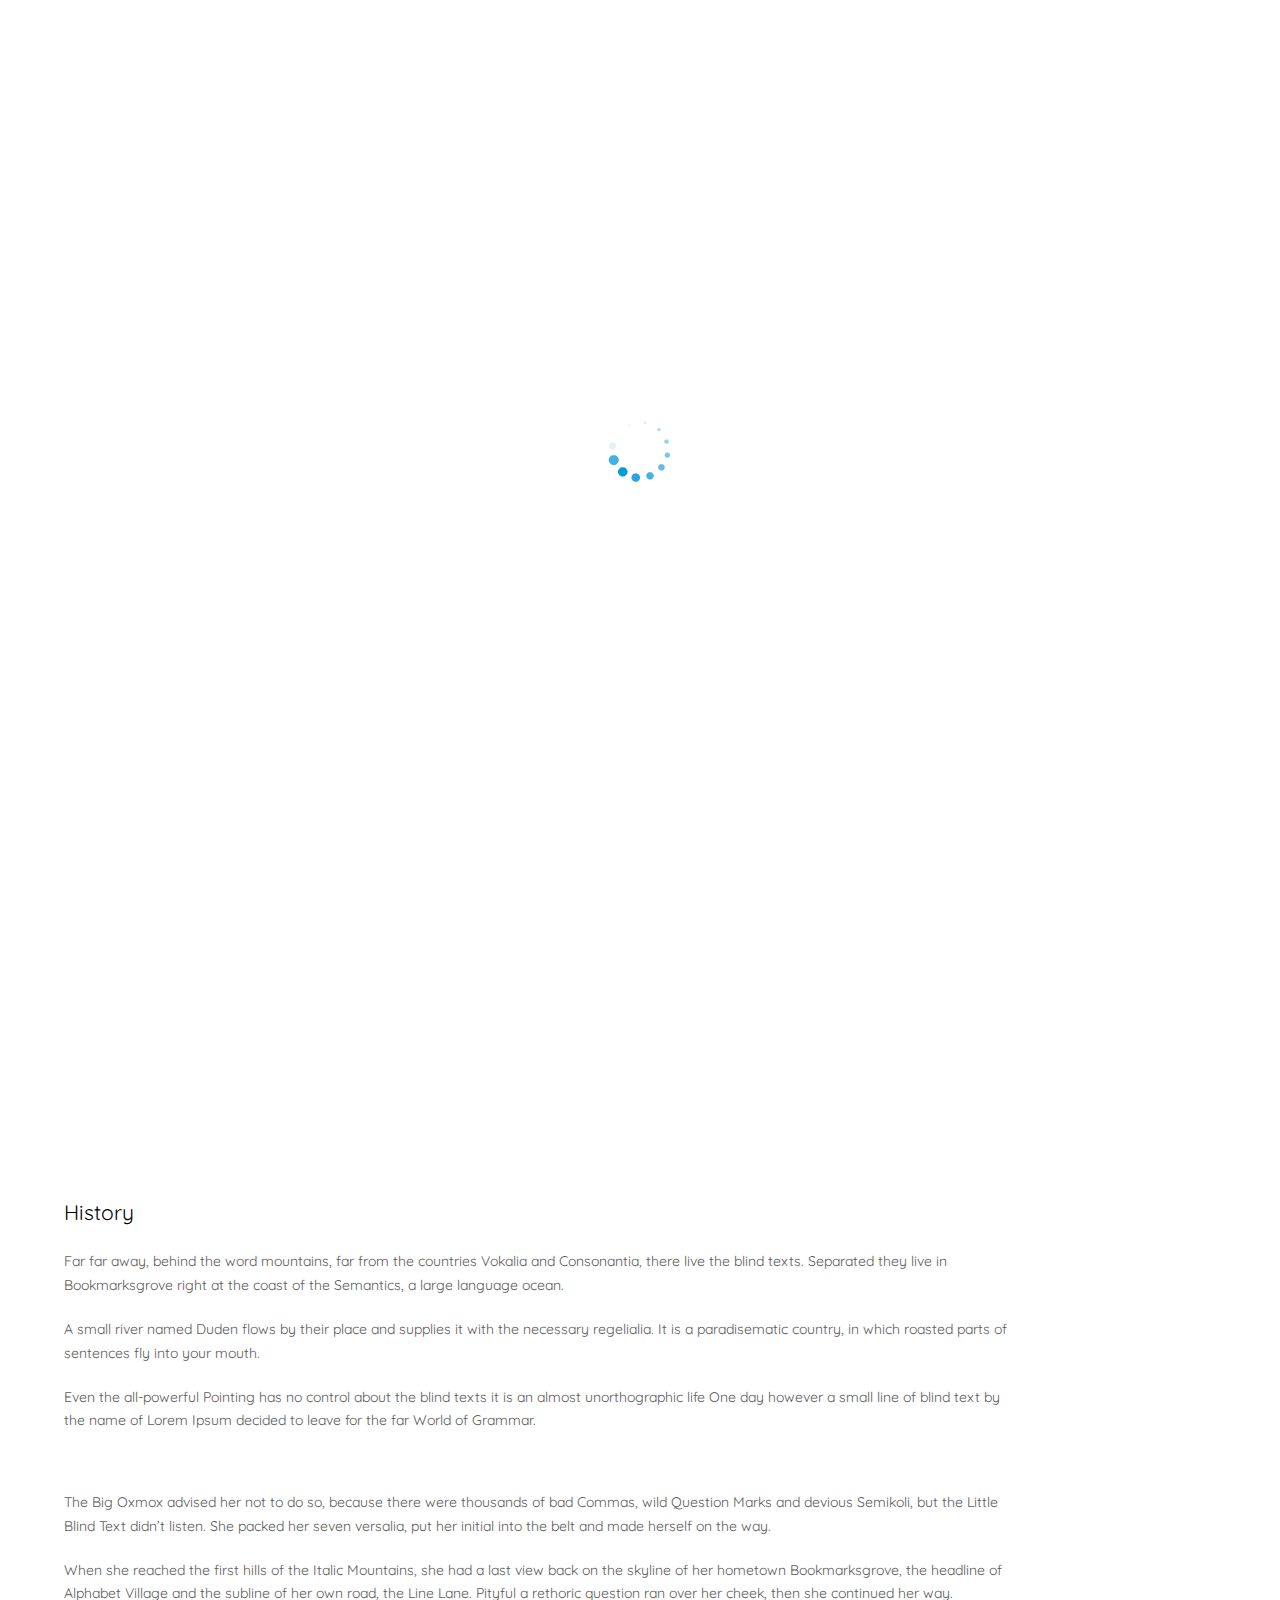
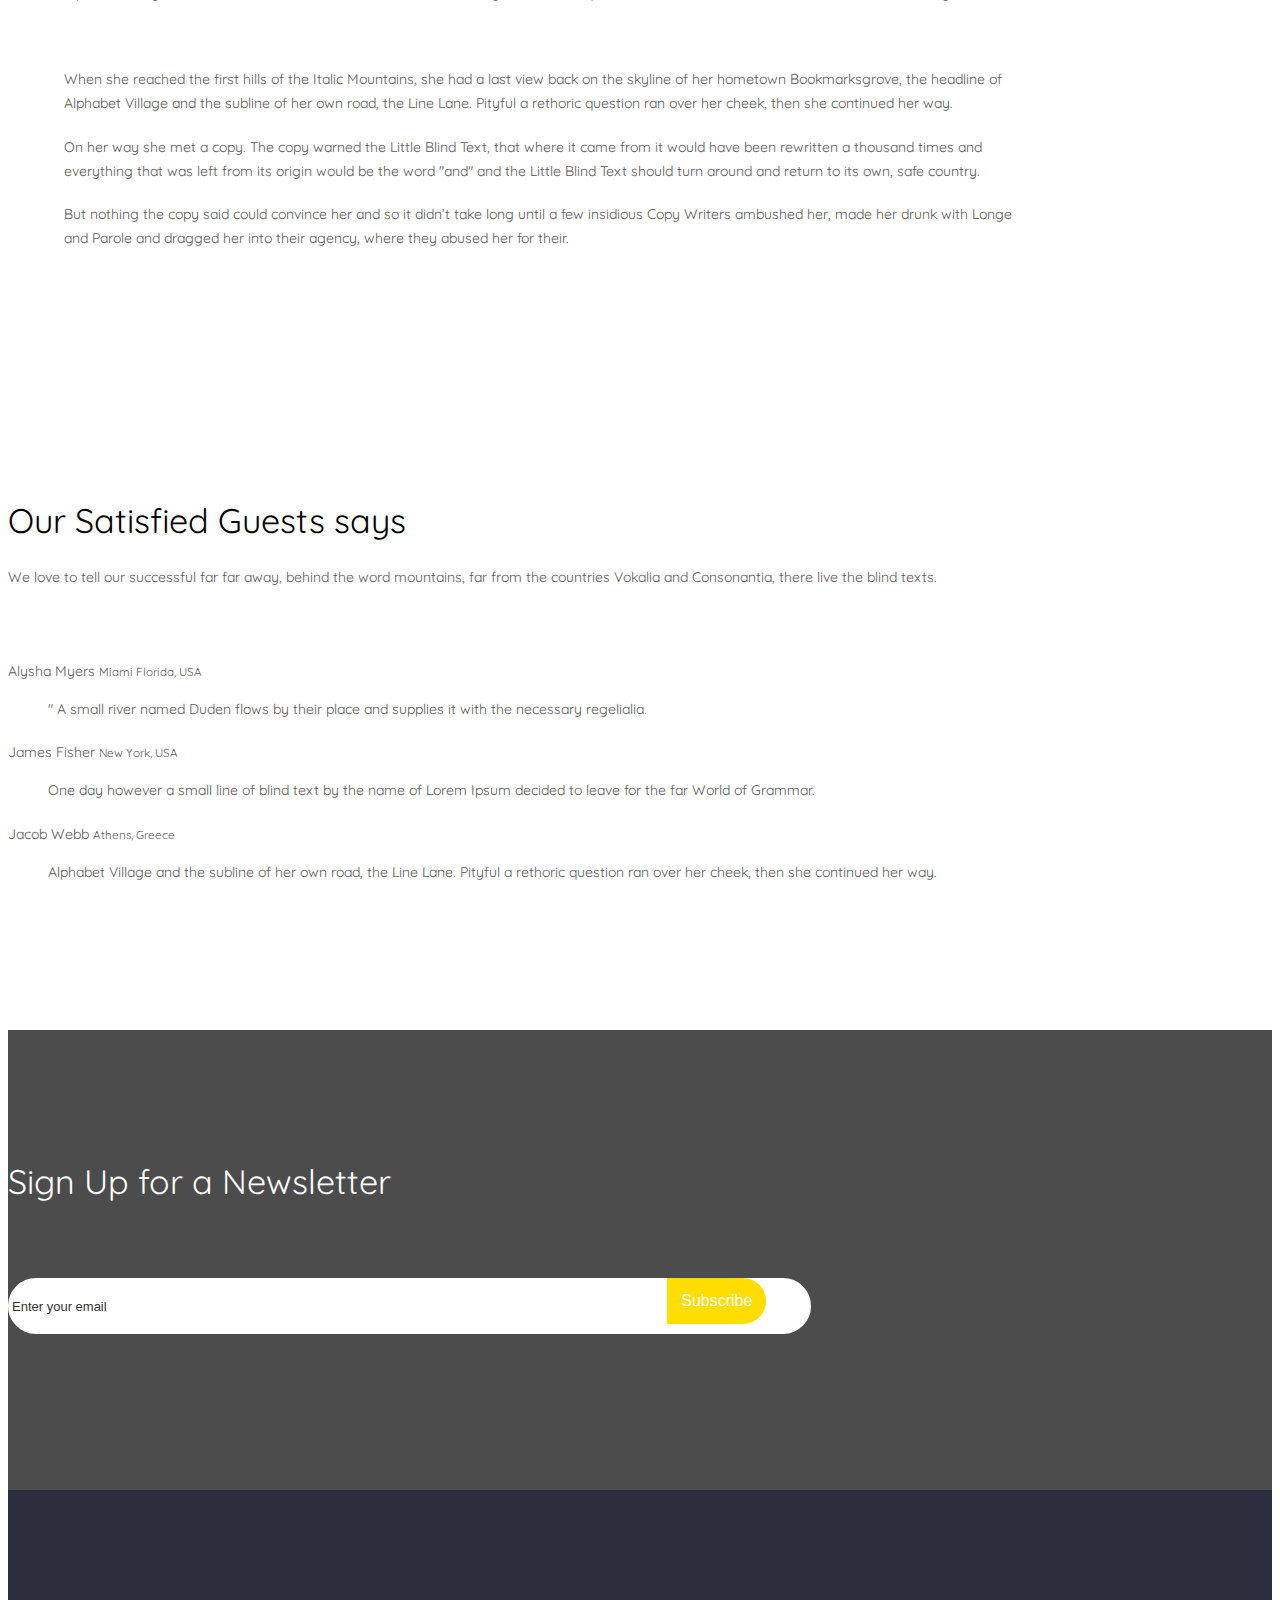
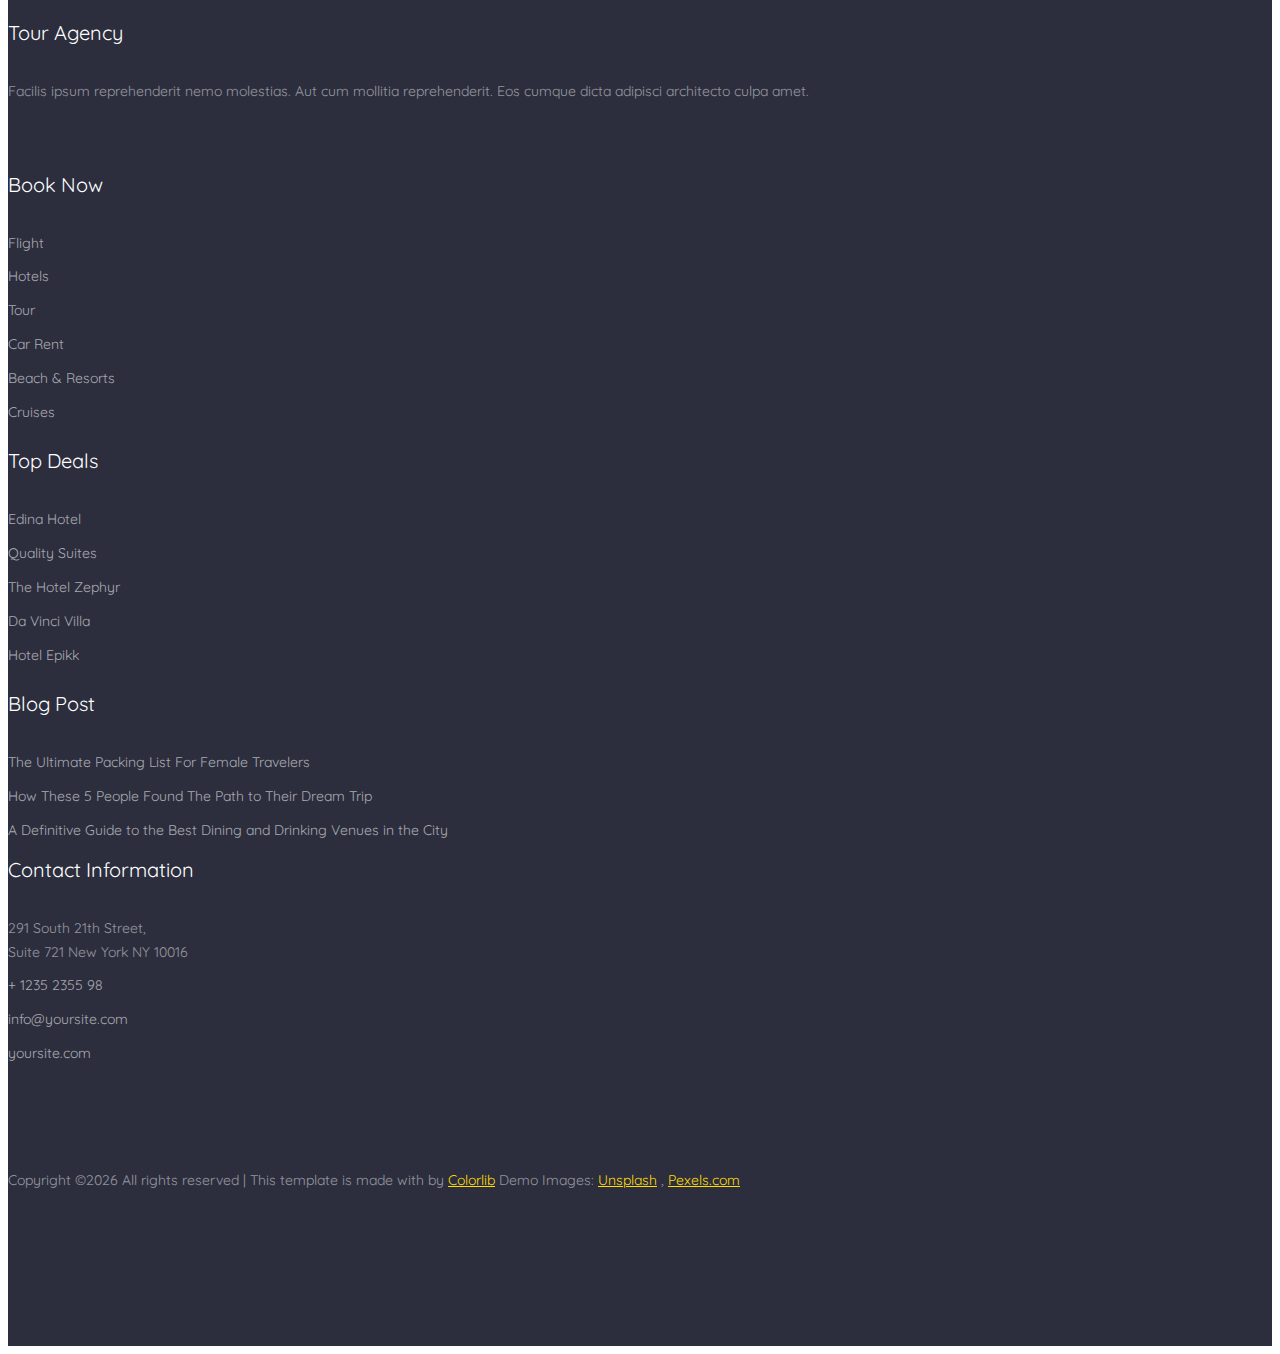
==== about.html @ eb6b02a4 "Seccion beach header" ====
<!DOCTYPE HTML>
<html>
	<head>
	<meta charset="utf-8">
	<meta http-equiv="X-UA-Compatible" content="IE=edge">
	<title>Tour Template</title>
	<meta name="viewport" content="width=device-width, initial-scale=1">
	<meta name="description" content="" />
	<meta name="keywords" content="" />
	<meta name="author" content="" />

  <!-- Facebook and Twitter integration -->
	<meta property="og:title" content=""/>
	<meta property="og:image" content=""/>
	<meta property="og:url" content=""/>
	<meta property="og:site_name" content=""/>
	<meta property="og:description" content=""/>
	<meta name="twitter:title" content="" />
	<meta name="twitter:image" content="" />
	<meta name="twitter:url" content="" />
	<meta name="twitter:card" content="" />

	<link href="https://fonts.googleapis.com/css?family=Quicksand:300,400,500,700" rel="stylesheet">
	<!-- Animate.css -->
	<link rel="stylesheet" href="css/animate.css">
	<!-- Icomoon Icon Fonts-->
	<link rel="stylesheet" href="css/icomoon.css">
	<!-- Bootstrap  -->
	<link rel="stylesheet" href="css/bootstrap.css">

	<!-- Magnific Popup -->
	<link rel="stylesheet" href="css/magnific-popup.css">

	<!-- Flexslider  -->
	<link rel="stylesheet" href="css/flexslider.css">

	<!-- Owl Carousel -->
	<link rel="stylesheet" href="css/owl.carousel.min.css">
	<link rel="stylesheet" href="css/owl.theme.default.min.css">
	
	<!-- Date Picker -->
	<link rel="stylesheet" href="css/bootstrap-datepicker.css">
	<!-- Flaticons  -->
	<link rel="stylesheet" href="fonts/flaticon/font/flaticon.css">

	<!-- Theme style  -->
	<link rel="stylesheet" href="css/style.css">

	<!-- Modernizr JS -->
	<script src="js/modernizr-2.6.2.min.js"></script>
	 
	<script>
		$(function(){
	setTimeout(function(){
	$('.text-animation').removeClass('hidden-text');
	}, 500);
	})();

	</script>
	</head>
	<body>
		
	<div class="colorlib-loader"></div>

	<div id="page">
		<nav class="colorlib-nav" role="navigation">
			<div class="top-menu">
				<div class="container-fluid">
					<div class="row">
						<div class="col-xs-2">
							<div id="colorlib-logo"><a href="index.html">Tour</a></div>
						</div>
						<div class="col-xs-10 text-right menu-1">
							<ul>
								<li><a href="index.html">Home</a></li>
								<li class="has-dropdown">
									<a href="tours.html">Tours</a>
									<ul class="dropdown">
										<li><a href="#">Destination</a></li>
										<li><a href="#">Cruises</a></li>
										<li><a href="#">Hotels</a></li>
										<li><a href="#">Booking</a></li>
									</ul>
								</li>
								<li><a href="hotels.html">Hotels</a></li>
								<li><a href="services.html">Services</a></li>
								<li><a href="blog.html">Blog</a></li>
								<li class="active"><a href="about.html">About</a></li>
								<li><a href="contact.html">Contact</a></li>
							</ul>
						</div>
					</div>
				</div>
			</div>
		</nav>
		<aside id="colorlib-hero">
			<div class="flexslider">
				<ul class="slides">
			   	<li style="background-image: url(images/cover-img-5.jpg);">
			   		<div class="overlay"></div>
			   		<div class="container-fluid">
			   			<div class="row">
				   			<div class="col-md-6 col-md-offset-3 col-sm-12 col-xs-12 slider-text">
				   				<div class="slider-text-inner text-center">
				   					<h2>by colorlib.com</h2>
				   					<h1>About us</h1>
				   				</div>
				   			</div>
				   		</div>
			   		</div>
			   	</li>
			  	</ul>
		  	</div>
		</aside>

		<div id="colorlib-about">
			<div class="container">
				<div class="row">
					<div class="about-flex">
						<div class="col-one-forth aside-stretch animate-box">
							<div class="row">
								<div class="col-md-12 about">
									<h2>About</h2>

									<ul>
										<li><a href="#">History</a></li>
										<li><a href="#">Staff</a></li>
										<li><a href="#">Connect with us</a></li>
										<li><a href="#">Faqs</a></li>
										<li><a href="#">Career</a></li>
									</ul>
								</div>
							</div>
						</div>
						<div class="col-three-forth animate-box">
							<h2>History</h2>
							<div class="row">
								<div class="col-md-12">
									<p>Far far away, behind the word mountains, far from the countries Vokalia and Consonantia, there live the blind texts. Separated they live in Bookmarksgrove right at the coast of the Semantics, a large language ocean.</p>

									<p>A small river named Duden flows by their place and supplies it with the necessary regelialia. It is a paradisematic country, in which roasted parts of sentences fly into your mouth.</p>

									<p>Even the all-powerful Pointing has no control about the blind texts it is an almost unorthographic life One day however a small line of blind text by the name of Lorem Ipsum decided to leave for the far World of Grammar.</p>

									<div class="row row-pb-sm">
										<div class="col-md-6">
											<img class="img-responsive" src="images/hotel-7.jpg" alt="">
										</div>
										<div class="col-md-6">
											<p>The Big Oxmox advised her not to do so, because there were thousands of bad Commas, wild Question Marks and devious Semikoli, but the Little Blind Text didn’t listen. She packed her seven versalia, put her initial into the belt and made herself on the way.</p>
											<p>When she reached the first hills of the Italic Mountains, she had a last view back on the skyline of her hometown Bookmarksgrove, the headline of Alphabet Village and the subline of her own road, the Line Lane. Pityful a rethoric question ran over her cheek, then she continued her way.</p>
										</div>
									</div>


									<p>When she reached the first hills of the Italic Mountains, she had a last view back on the skyline of her hometown Bookmarksgrove, the headline of Alphabet Village and the subline of her own road, the Line Lane. Pityful a rethoric question ran over her cheek, then she continued her way.</p>

									<p>On her way she met a copy. The copy warned the Little Blind Text, that where it came from it would have been rewritten a thousand times and everything that was left from its origin would be the word "and" and the Little Blind Text should turn around and return to its own, safe country.</p>

									<p>But nothing the copy said could convince her and so it didn’t take long until a few insidious Copy Writers ambushed her, made her drunk with Longe and Parole and dragged her into their agency, where they abused her for their.</p>
								</div>
							</div>
						</div>
					</div>
				</div>
			</div>
		</div>

		<div id="colorlib-testimony" class="colorlib-light-grey">
			<div class="container">
				<div class="row">
					<div class="col-md-6 col-md-offset-3 text-center colorlib-heading animate-box">
						<h2>Our Satisfied Guests says</h2>
						<p>We love to tell our successful far far away, behind the word mountains, far from the countries Vokalia and Consonantia, there live the blind texts.</p>
					</div>
				</div>
				<div class="row">
					<div class="col-md-8 col-md-offset-2 animate-box">						
						<div class="owl-carousel2">
							<div class="item">
								<div class="testimony text-center">
									<span class="img-user" style="background-image: url(images/person1.jpg);"></span>
									<span class="user">Alysha Myers</span>
									<small>Miami Florida, USA</small>
									<blockquote>
										<p>" A small river named Duden flows by their place and supplies it with the necessary regelialia.</p>
									</blockquote>
								</div>
							</div>
							<div class="item">
								<div class="testimony text-center">
									<span class="img-user" style="background-image: url(images/person2.jpg);"></span>
									<span class="user">James Fisher</span>
									<small>New York, USA</small>
									<blockquote>
										<p>One day however a small line of blind text by the name of Lorem Ipsum decided to leave for the far World of Grammar.</p>
									</blockquote>
								</div>
							</div>
							<div class="item">
								<div class="testimony text-center">
									<span class="img-user" style="background-image: url(images/person3.jpg);"></span>
									<span class="user">Jacob Webb</span>
									<small>Athens, Greece</small>
									<blockquote>
										<p>Alphabet Village and the subline of her own road, the Line Lane. Pityful a rethoric question ran over her cheek, then she continued her way.</p>
									</blockquote>
								</div>
							</div>
						</div>
					</div>
				</div>	
			</div>
		</div>

	
		<div id="colorlib-subscribe" style="background-image: url(images/img_bg_2.jpg);" data-stellar-background-ratio="0.5">
			<div class="overlay"></div>
			<div class="container">
				<div class="row">
					<div class="col-md-6 col-md-offset-3 text-center colorlib-heading animate-box">
						<h2>Sign Up for a Newsletter</h2>
						<p>Sign up for our mailing list to get latest updates and offers.</p>
						<form class="form-inline qbstp-header-subscribe">
							<div class="row">
								<div class="col-md-12 col-md-offset-0">
									<div class="form-group">
										<input type="text" class="form-control" id="email" placeholder="Enter your email">
										<button type="submit" class="btn btn-primary">Subscribe</button>
									</div>
								</div>
							</div>
						</form>
					</div>
				</div>
			</div>
		</div>

		<footer id="colorlib-footer" role="contentinfo">
			<div class="container">
				<div class="row row-pb-md">
					<div class="col-md-3 colorlib-widget">
						<h4>Tour Agency</h4>
						<p>Facilis ipsum reprehenderit nemo molestias. Aut cum mollitia reprehenderit. Eos cumque dicta adipisci architecto culpa amet.</p>
						<p>
							<ul class="colorlib-social-icons">
								<li><a href="#"><i class="icon-twitter"></i></a></li>
								<li><a href="#"><i class="icon-facebook"></i></a></li>
								<li><a href="#"><i class="icon-linkedin"></i></a></li>
								<li><a href="#"><i class="icon-dribbble"></i></a></li>
							</ul>
						</p>
					</div>
					<div class="col-md-2 colorlib-widget">
						<h4>Book Now</h4>
						<p>
							<ul class="colorlib-footer-links">
								<li><a href="#">Flight</a></li>
								<li><a href="#">Hotels</a></li>
								<li><a href="#">Tour</a></li>
								<li><a href="#">Car Rent</a></li>
								<li><a href="#">Beach &amp; Resorts</a></li>
								<li><a href="#">Cruises</a></li>
							</ul>
						</p>
					</div>
					<div class="col-md-2 colorlib-widget">
						<h4>Top Deals</h4>
						<p>
							<ul class="colorlib-footer-links">
								<li><a href="#">Edina Hotel</a></li>
								<li><a href="#">Quality Suites</a></li>
								<li><a href="#">The Hotel Zephyr</a></li>
								<li><a href="#">Da Vinci Villa</a></li>
								<li><a href="#">Hotel Epikk</a></li>
							</ul>
						</p>
					</div>
					<div class="col-md-2">
						<h4>Blog Post</h4>
						<ul class="colorlib-footer-links">
							<li><a href="#">The Ultimate Packing List For Female Travelers</a></li>
							<li><a href="#">How These 5 People Found The Path to Their Dream Trip</a></li>
							<li><a href="#">A Definitive Guide to the Best Dining and Drinking Venues in the City</a></li>
						</ul>
					</div>

					<div class="col-md-3 col-md-push-1">
						<h4>Contact Information</h4>
						<ul class="colorlib-footer-links">
							<li>291 South 21th Street, <br> Suite 721 New York NY 10016</li>
							<li><a href="tel://1234567920">+ 1235 2355 98</a></li>
							<li><a href="mailto:info@yoursite.com">info@yoursite.com</a></li>
							<li><a href="#">yoursite.com</a></li>
						</ul>
					</div>
				</div>
				<div class="row">
					<div class="col-md-12 text-center">
						<p>
					<!-- Link back to Colorlib can't be removed. Template is licensed under CC BY 3.0. -->
Copyright &copy;<script>document.write(new Date().getFullYear());</script> All rights reserved | This template is made with <i class="icon-heart2" aria-hidden="true"></i> by <a href="https://colorlib.com" target="_blank">Colorlib</a>
<!-- Link back to Colorlib can't be removed. Template is licensed under CC BY 3.0. --></span> 
							<span class="block">Demo Images: <a href="http://unsplash.co/" target="_blank">Unsplash</a> , <a href="http://pexels.com/" target="_blank">Pexels.com</a></span>
						</p>
					</div>
				</div>
			</div>
		</footer>
	</div>

	<div class="gototop js-top">
		<a href="#" class="js-gotop"><i class="icon-arrow-up2"></i></a>
	</div>

	<!-- jQuery -->
	<script src="js/jquery.min.js"></script>
	<!-- jQuery Easing -->
	<script src="js/jquery.easing.1.3.js"></script>
	<!-- Bootstrap -->
	<script src="js/bootstrap.min.js"></script>
	<!-- Waypoints -->
	<script src="js/jquery.waypoints.min.js"></script>
	<!-- Flexslider -->
	<script src="js/jquery.flexslider-min.js"></script>
	<!-- Owl carousel -->
	<script src="js/owl.carousel.min.js"></script>
	<!-- Magnific Popup -->
	<script src="js/jquery.magnific-popup.min.js"></script>
	<script src="js/magnific-popup-options.js"></script>
	<!-- Date Picker -->
	<script src="js/bootstrap-datepicker.js"></script>
	<!-- Stellar Parallax -->
	<script src="js/jquery.stellar.min.js"></script>

	<!-- Main -->
	<script src="js/main.js"></script>

	</body>
</html>
---- css/style.css ----
@font-face {
  font-family: 'icomoon';
  src: url("../fonts/icomoon/icomoon.eot?srf3rx");
  src: url("../fonts/icomoon/icomoon.eot?srf3rx#iefix") format("embedded-opentype"), url("../fonts/icomoon/icomoon.ttf?srf3rx") format("truetype"), url("../fonts/icomoon/icomoon.woff?srf3rx") format("woff"), url("../fonts/icomoon/icomoon.svg?srf3rx#icomoon") format("svg");
  font-weight: normal;
  font-style: normal; }

/* =======================================================
*
* 	Template Style
*
* ======================================================= */
body {
  font-family: "Quicksand", Arial, sans-serif;
  font-weight: 400;
  font-size: 14px;
  line-height: 1.7;
  color: #595959;
  background: #fff;
}


nav.black{
background-color: #000;
  opacity: 0.80;
  height: auto;
}

  nav{
box-sizing: border-box;
transition: .5s;

/*
position: fixed;
*/
}

nav.black img.logo-prueba{

  width: 110px;
  height: 90px;
  transition: .5s;

}


 .fa-home, .fa-sun, .fa-car, .fa-map, .fa-tty, .fa-users{
  margin-right: 30px;



}
.texto-center-parallax2{
  display: flex;
  justify-content: center;
}

.text-rights{
  text-align: center;
}
.titulo-parallax{
 color: #FFDD00;
   text-transform: uppercase;

}

.prueba-espacio{
  margin:20px;
}

#page {
  position: relative;
  overflow-x: hidden;
  width: 100%;
  height: 100%;
  -webkit-transition: 0.5s;
  -o-transition: 0.5s;
  transition: 0.5s; }
  .offcanvas #page {
    overflow: hidden;
    position: absolute; }
    .offcanvas #page:after {
      -webkit-transition: 2s;
      -o-transition: 2s;
      transition: 2s;
      position: absolute;
      top: 0;
      right: 0;
      bottom: 0;
      left: 0;
      z-index: 101;
      background: rgba(0, 0, 0, 0.7);
      content: ""; }

a {
  color: #FFDD00;
  -webkit-transition: 0.5s;
  -o-transition: 0.5s;
  transition: 0.5s; }
  a:hover, a:active, a:focus {
    color: #FFDD00;
    outline: none;
    text-decoration: none; }

p {
  margin-bottom: 20px; }

h1, h2, h3, h4, h5, h6, figure {
  color: #000;
  font-family: "Quicksand", Arial, sans-serif;
  font-weight: 400;
  margin: 0 0 20px 0; }

::-webkit-selection {
  color: #fff;
  background: #FFDD00; }

::-moz-selection {
  color: #fff;
  background: #FFDD00; }

::selection {
  color: #fff;
  background: #FFDD00; }

.colorlib-nav {
  margin: 0;
  position: absolute;
  top: 0;
  left: 0;
  right: 0;
  z-index: 2;
  margin: 0 auto; }
  @media screen and (max-width: 768px) {
    .colorlib-nav {
      margin: 0; } }



  .colorlib-nav .top-menu {
    height: 100px;
    display: flex;
    align-items: center;
    box-sizing: border-box;
    transition: .5s;


     }

    @media screen and (max-width: 768px) {
      .colorlib-nav .top-menu {
        padding: 28px 1em; } }



  .colorlib-nav #colorlib-logo {

    margin: 0;
    padding: 0;
    text-transform: uppercase;
    }
    .colorlib-nav #colorlib-logo a {
      position: relative;
      color: #fff;
    padding-left: 0; }


.logo-prueba{
  height: 105px;
  width: 120px;
}

.col-xs-3 {
  padding-left: 0px;
}

  @media screen and (max-width: 768px) {
    .colorlib-nav .menu-1 {
      display: none; } }
  .colorlib-nav ul {
    padding: 0;
    margin: 8px 0 0 0; }
    .colorlib-nav ul li {
      padding: 0;
      margin: 0;
      list-style: none;
      display: inline;
      font-weight: 400; }
      .colorlib-nav ul li a {
        position: relative;
        font-size: 15px;
        padding: 30px 12px;
        color: rgba(255, 255, 255, 0.7);
        -webkit-transition: 0.5s;
        -o-transition: 0.5s;
        transition: 0.5s; }
        .colorlib-nav ul li a:hover {
          color: #FFDD00; }
      .colorlib-nav ul li.has-dropdown {
        position: relative; }
        .colorlib-nav ul li.has-dropdown .dropdown {
          width: 185px;
          -webkit-box-shadow: 0px 14px 33px -9px rgba(0, 0, 0, 0.75);
          -moz-box-shadow: 0px 14px 33px -9px rgba(0, 0, 0, 0.75);
          box-shadow: 0px 14px 33px -9px rgba(0, 0, 0, 0.75);
          z-index: 1002;
          visibility: hidden;
          opacity: 0;
          position: absolute;
          top: 40px;
          left: 0;
          text-align: left;
          background: #000;
          padding: 20px;
          -webkit-border-radius: 4px;
          -moz-border-radius: 4px;
          -ms-border-radius: 4px;
          border-radius: 4px;
          -webkit-transition: 0s;
          -o-transition: 0s;
          transition: 0s; }


          .divider{
            color: #fff;
            border-bottom: 1px #fff solid;
          }
          .colorlib-nav ul li.has-dropdown .dropdown:before {
            bottom: 100%;
            left: 40px;
            border: solid transparent;
            content: " ";
            height: 0;
            width: 0;
            position: absolute;
            pointer-events: none;
            border-bottom-color: #000;
            border-width: 8px;
            margin-left: -8px; }
          .colorlib-nav ul li.has-dropdown .dropdown li {
            display: block;
            margin-bottom: 7px; }
            .colorlib-nav ul li.has-dropdown .dropdown li:last-child {
              margin-bottom: 0; }
            .colorlib-nav ul li.has-dropdown .dropdown li a {
              padding: 2px 0;
              display: block;
              color: #999999;
              line-height: 1.2;
              text-transform: none;
              font-size: 13px;
              letter-spacing: 0; }
              .colorlib-nav ul li.has-dropdown .dropdown li a:hover {
                color: #fff; }
        .colorlib-nav ul li.has-dropdown:hover a, .colorlib-nav ul li.has-dropdown:focus a {
          color: #FFDD00; }
      .colorlib-nav ul li.btn-cta a {
        padding: 30px 0px !important;
        color: #fff; }
        .colorlib-nav ul li.btn-cta a span {
          background: #ffdd00;
          padding: 4px 10px;
          display: -moz-inline-stack;
          display: inline-block;
          zoom: 1;
          *display: inline;
          -webkit-transition: 0.3s;
          -o-transition: 0.3s;
          transition: 0.3s;
          -webkit-border-radius: 100px;
          -moz-border-radius: 100px;
          -ms-border-radius: 100px;
          border-radius: 100px; }
        .colorlib-nav ul li.btn-cta a:hover span {
          -webkit-box-shadow: 0px 14px 20px -9px rgba(0, 0, 0, 0.75);
          -moz-box-shadow: 0px 14px 20px -9px rgba(0, 0, 0, 0.75);
          box-shadow: 0px 14px 20px -9px rgba(0, 0, 0, 0.75); }
      .colorlib-nav ul li.active > a {
        color: #FFDD00 !important;
        position: relative; }
        .colorlib-nav ul li.active > a:after {
          opacity: 1;
          -webkit-transform: translate3d(0, 0, 0);
          transform: translate3d(0, 0, 0); }

#colorlib-counter,
.colorlib-bg {
  background-size: cover;
  background-position: top center;
  background-repeat: no-repeat;
  position: relative; }



#colorlib-hero {
  height: 650px;
  background: #fff url(../images/AggressiveGrouchyHammerkop-max-1mbs.gif) no-repeat center center;
  width: 100%;
  float: left;
  z-index: 0; }
  #colorlib-hero .btn {
    font-size: 24px; }
    #colorlib-hero .btn.btn-primary {
      padding: 14px 30px !important; }
  #colorlib-hero .flexslider {
    border: none;
    z-index: 1;
    margin-bottom: 0; }
    #colorlib-hero .flexslider .slides {
      position: relative;
      overflow: hidden; }
      #colorlib-hero .flexslider .slides li {
        background-repeat: no-repeat;
        background-size: cover;
        background-position: center center;
        height: 650px;
        position: relative; }
        #colorlib-hero .flexslider .slides li .overlay {
          position: absolute;
          top: 0;
          bottom: 0;
          left: 0;
          right: 0;
          background: rgba(0, 0, 0, 0.3); }
    #colorlib-hero .flexslider .flex-control-nav {
      bottom: 5em;
      z-index: 1000;
      width: 0 auto; }
      @media screen and (max-width: 768px) {
        #colorlib-hero .flexslider .flex-control-nav {
          bottom: 6em; } }
      #colorlib-hero .flexslider .flex-control-nav li a {
        background: rgba(255, 255, 255, 0.1);
        -webkit-box-shadow: none;
        box-shadow: none;
        width: 12px;
        height: 12px;
        cursor: pointer; }
        #colorlib-hero .flexslider .flex-control-nav li a.flex-active {
          cursor: pointer;
          background: transparent;
          background: #FFDD00; }
    #colorlib-hero .flexslider .flex-direction-nav {
      display: none; }
    #colorlib-hero .flexslider .slider-text {
      display: table;
      opacity: 0;
      height: 650px;
      z-index: 9; }
      #colorlib-hero .flexslider .slider-text > .slider-text-inner {
        display: table-cell;
        vertical-align: middle;
        height: 650px;
        padding: 2em; }
        @media screen and (max-width: 768px) {
          #colorlib-hero .flexslider .slider-text > .slider-text-inner {
            text-align: center; } }
        #colorlib-hero .flexslider .slider-text > .slider-text-inner span i {
          font-size: 24px;
          color: #F7AF1D; }
        #colorlib-hero .flexslider .slider-text > .slider-text-inner h1, #colorlib-hero .flexslider .slider-text > .slider-text-inner h2 {
          margin: 0;
          padding: 0;
          color: white; }
        #colorlib-hero .flexslider .slider-text > .slider-text-inner h1 {
          margin-bottom: 50px;
          font-size: 50px;
          line-height: 1.3;
          font-weight: 300; }
          @media screen and (max-width: 768px) {
            #colorlib-hero .flexslider .slider-text > .slider-text-inner h1 {
              font-size: 28px; } }
        #colorlib-hero .flexslider .slider-text > .slider-text-inner h2 {
          font-size: 16px;
          line-height: 1.5;
          margin-bottom: 10px;
          text-transform: uppercase;
          font-family: "Quicksand", Arial, sans-serif;
          letter-spacing: 3px; }
          #colorlib-hero .flexslider .slider-text > .slider-text-inner h2 a {
            color: #ffdd00;
            border-bottom: 1px solid rgba(255, 221, 0, 0.7); }
        #colorlib-hero .flexslider .slider-text > .slider-text-inner .heading-section {
          font-size: 50px; }
          @media screen and (max-width: 768px) {
            #colorlib-hero .flexslider .slider-text > .slider-text-inner .heading-section {
              font-size: 30px; } }
        #colorlib-hero .flexslider .slider-text > .slider-text-inner s
.colorlib-lead {
          font-size: 20px;
          color: #FFDD00; }
          #colorlib-hero .flexslider .slider-text > .slider-text-inner s
.colorlib-lead .icon-heart {
            color: #d9534f; }
        #colorlib-hero .flexslider .slider-text > .slider-text-inner .btn {
          font-size: 12px;
          text-transform: uppercase;
          letter-spacing: 2px;
          color: #fff;
          padding: 20px 30px !important;
          border: none; }
          #colorlib-hero .flexslider .slider-text > .slider-text-inner .btn.btn-learn {
            background: #FFDD00;
            color: #fff; }
          #colorlib-hero .flexslider .slider-text > .slider-text-inner .btn:hover {
            background: #000 !important; }
          @media screen and (max-width: 480px) {
            #colorlib-hero .flexslider .slider-text > .slider-text-inner .btn {
              width: 100%; } }

.colorlib-light-grey {
  background: #fff; }

#colorlib-hotel,
.colorlib-tour,
.colorlib-wrap,
#colorlib-contact,
#colorlib-intro,
#colorlib-testimony,
#colorlib-blog,
#colorlib-amenities,
#colorlib-subscribe,
#colorlib-footer {
  width: 100%;
  display: block;
  float: left;
  padding: 9em 0;
  clear: both; }
  @media screen and (max-width: 768px) {
    #colorlib-hotel,
    .colorlib-tour,
    .colorlib-wrap,
    #colorlib-contact,
    #colorlib-intro,
    #colorlib-testimony,
    #colorlib-blog,
    #colorlib-amenities,
    #colorlib-subscribe,
    #colorlib-footer {
      padding: 5em 0; } }

.colorlib-services {
  padding: 3em !important; }
  @media screen and (max-width: 768px) {
    .colorlib-services {
      padding: .5em !important; } }

.bg-primary-color {
  background: #FFDD00; }
  .bg-primary-color p {
    color: #fff !important; }

#colorlib-reservation {
  clear: both;
  z-index: 1; }
  #colorlib-reservation .search-wrap {
    width: 100%;
    float: left;
    display: block;
    position: relative;
    z-index: 9;
    margin-top: -4em !important;
    padding: 0; }
  #colorlib-reservation .booknow {
    margin-top: 5px;
    display: block; }
    #colorlib-reservation .booknow h2, #colorlib-reservation .booknow span {
      color: #fff; }
    #colorlib-reservation .booknow h2 {
      text-transform: uppercase;
      font-size: 24px;
      margin-bottom: 20px; }
    #colorlib-reservation .booknow span {
      font-size: 12px;
      text-transform: uppercase;
      letter-spacing: 1px; }
  #colorlib-reservation .nav-tabs li {
    padding: 0;
    margin-right: 2px;
    background: #FFDD00;
    font-size: 16px !important; }
    #colorlib-reservation .nav-tabs li a {
      padding: 15px 20px !important;
      color: #000; }
    #colorlib-reservation .nav-tabs li.active {
      color: #fff !important !important;
      background: #2C2E3E !important; 
    }
  @media screen and (max-width: 768px) {
    #colorlib-reservation .nav-tabs {
      margin-left: 10px; }
      #colorlib-reservation .nav-tabs li {
        font-size: 13px !important; }
        #colorlib-reservation .nav-tabs li a {
          padding: 10px !important; } }
  #colorlib-reservation .tab-content {
    background: #2C2E3E;
    padding: 30px 60px;
     }

.colorlib-form label {
  font-weight: normal;
  color: white; }

.colorlib-form .form-control {
  height: 50px;
  -webkit-box-shadow: none;
  box-shadow: none;
  font-size: 16px;
  -webkit-appearance: none;
  -moz-appearance: none;
  -ms-appearance: none;
  -o-appearance: none;
  appearance: none;
  background: rgba(255, 255, 255, 0.03);
border:none;

}
  .colorlib-form .form-control:active, .colorlib-form .form-control:focus {
    -webkit-box-shadow: none;
    box-shadow: none;
    border-color: #FFDD00; }
  .colorlib-form .form-control::-webkit-input-placeholder {
    /* Chrome/Opera/Safari */
    color: rgba(255, 255, 255, 0.7); }
  .colorlib-form .form-control::-moz-placeholder {
    /* Firefox 19+ */
    color: rgba(255, 255, 255, 0.7); }
  .colorlib-form .form-control:-ms-input-placeholder {
    /* IE 10+ */
    color: rgba(255, 255, 255, 0.7); }
  .colorlib-form .form-control:-moz-placeholder {
    /* Firefox 18- */
    color: rgba(255, 255, 255, 0.7); }

.colorlib-form .form-group {
  margin-bottom: 15px; }
  .colorlib-form .form-group .form-field {
    position: relative;
    padding: 0;
    margin: 0; }
    .colorlib-form .form-group .form-field .icon {
      position: absolute;
      top: 50%;
      -webkit-transform: translateY(-50%);
      -moz-transform: translateY(-50%);
      -ms-transform: translateY(-50%);
      -o-transform: translateY(-50%);
      transform: translateY(-50%);
      right: 20px;
      color: rgba(255, 255, 255, 0.5); }
    .colorlib-form .form-group .form-field .form-control {
      padding-right: 50px; }

.colorlib-form textarea.form-control {
  height: inherit;
  resize: vertical; }

.colorlib-form .btn-block {
  margin-top: 28px;
  padding: 12px !important;
  font-size: 14px;
  color: #000; }

.services {
  padding: 7em 2em; }
  .services .icon {
    margin: 0 auto;
    margin-bottom: 20px;
    background: #f7f7f7;
    width: 120px;
    height: 120px;
    display: table;
    -webkit-border-radius: 50%;
    -moz-border-radius: 50%;
    -ms-border-radius: 50%;
    border-radius: 50%; }
    .services .icon i {
      display: table-cell;
      vertical-align: middle;
      height: 120px;
      font-size: 60px;
      color: #00BBF0; }



.no-gutters {
  margin-right: 0;
  margin-left: 0; }

.tour-wrap {
  width: 100%;
  float: left;
  display: block;
  padding: 0;
  margin: 0; }
  .tour-wrap .tour-entry {
    width: 25%;
    float: left;
    position: relative;
    height: 250px;
    z-index: 0;
    padding: 0;
    margin: 0; }
    @media screen and (max-width: 768px) {
      .tour-wrap .tour-entry {
        width: 50%; } }
    @media screen and (max-width: 480px) {
      .tour-wrap .tour-entry {
        width: 100%; } }
    .tour-wrap .tour-entry .tour-img {
      position: absolute;
      top: 0;
      left: 0;
      right: 0;
      bottom: 0;
      height: 250px;
      display: block;
      z-index: 1;
      -webkit-transition: 0.3s;
      -o-transition: 0.3s;
      transition: 0.3s; }
      @media screen and (max-width: 768px) {
        .tour-wrap .tour-entry .tour-img {
          -webkit-box-shadow: inset 0px -195px 142px -79px rgba(0, 0, 0, 0.49);
          -moz-box-shadow: inset 0px -195px 142px -79px rgba(0, 0, 0, 0.49);
          -ms-box-shadow: inset 0px -195px 142px -79px rgba(0, 0, 0, 0.49);
          -o-box-shadow: inset 0px -195px 142px -79px rgba(0, 0, 0, 0.49);
          box-shadow: inset 0px -195px 142px -79px rgba(0, 0, 0, 0.49); } }
    .tour-wrap .tour-entry .desc {
      position: absolute;
      bottom: 0;
      left: 0;
      right: 0;
      z-index: -1;
      padding: 15px;
      text-align: center;

    }
      .tour-wrap .tour-entry .desc h2 {
        font-size: 18px;
        text-transform: uppercase;
        margin-bottom: 10px; }
      .tour-wrap .tour-entry .desc .city {
        display: block;
        color: #b3b3b3;
        margin-bottom: 5px; }
      .tour-wrap .tour-entry .desc .price {
        color: #000;
        font-size: 20px; }
      .tour-wrap .tour-entry .desc .star {
        margin-bottom: 0;
        font-size: 12px;
        color: #b3b3b3; }
        .tour-wrap .tour-entry .desc .star span i {
          color: #FFDD00; }
      @media screen and (max-width: 768px) {
        .tour-wrap .tour-entry .desc {
          z-index: 2; }
          .tour-wrap .tour-entry .desc h2 {
            color: #fff; }
          .tour-wrap .tour-entry .desc .city, .tour-wrap .tour-entry .desc .star {
            color: #e6e6e6; }
          .tour-wrap .tour-entry .desc .price {
            font-size: 1.6rem;
            border: none;
            color: #fff;
            background: #00BBF0;
            opacity: 0.8;
            padding: 4px 7px; } }
    .tour-wrap .tour-entry:hover .tour-img {
      top: -55%; }
      @media screen and (max-width: 768px) {
        .tour-wrap .tour-entry:hover .tour-img {
          top: 0; } }

.f-tour {
  width: 100%;
  float: left; }
  .f-tour .f-tour-img {
    display: block;
    height: 210px;
    margin-bottom: 30px;
    position: relative;
    -webkit-box-shadow: inset 0px -195px 142px -79px rgba(0, 0, 0, 0.49);
    -moz-box-shadow: inset 0px -195px 142px -79px rgba(0, 0, 0, 0.49);
    -ms-box-shadow: inset 0px -195px 142px -79px rgba(0, 0, 0, 0.49);
    -o-box-shadow: inset 0px -195px 142px -79px rgba(0, 0, 0, 0.49);
    box-shadow: inset 0px -195px 142px -79px rgba(0, 0, 0, 0.49); }
    .f-tour .f-tour-img .desc {
      position: absolute;
      bottom: 0;
      left: 0;
      right: 0;
      padding: 0 20px; }
      .f-tour .f-tour-img .desc h3 {
        font-size: 16px;
        color: #fff;
        margin-bottom: 10px; }
      .f-tour .f-tour-img .desc .price small {
        color: #fff; }
  .f-tour .desc h3 {
    text-transform: uppercase; }
  .f-tour .desc h4 {
    text-transform: uppercase; }
  .f-tour .desc ul {
    margin-bottom: 30px; }
    .f-tour .desc ul li {
      list-style: none;
      margin-bottom: 10px; }
      .f-tour .desc ul li a {
        color: #999999; }
        .f-tour .desc ul li a:hover {
          color: #000; }

.wrap-division {
  padding-right: 2em; }
  @media screen and (max-width: 768px) {
    .wrap-division {
      padding-right: 0; } }

.tour {
  display: block;
  margin-bottom: 4em; }
  .tour .tour-img {
    height: 300px;
    margin-bottom: 20px;
    display: block;
    position: relative; }
    .tour .tour-img .price {
      position: absolute;
      bottom: 0;
      left: 0;
      background: #00BBF0;
      color: #fff;
      padding: 8px 12px;
      margin: 0; }
      .tour .tour-img .price span {
        font-size: 16px;
        font-weight: 500; }
        .tour .tour-img .price span small {
          font-size: 16px; }
  .tour .desc {
    display: block; }
    .tour .desc h2 {
      font-size: 20px;
      text-transform: uppercase;
      margin-bottom: 10px; }
      .tour .desc h2 a {
        color: #000; }
    .tour .desc .city {
      display: block;
      color: #b3b3b3;
      margin-bottom: 5px; }
    .tour .desc .star {
      margin-bottom: 15px;
      font-size: 12px;
      color: #b3b3b3; }
      .tour .desc .star span i {
        color: #FFDD00; }

.sidebar-wrap {
  display: block; }
  .sidebar-wrap .sidebar-heading {
    font-size: 18px;
    text-transform: uppercase;
    margin-bottom: 30px; }
  .sidebar-wrap .search-wrap {
    background: #2C2E3E;
    border: 1px solid #f0f0f0;
    padding: 2em 20px;
    -webkit-border-radius: 4px;
    -moz-border-radius: 4px;
    -ms-border-radius: 4px;
    border-radius: 4px; }
    .sidebar-wrap .search-wrap .sidebar-heading {
      color: #fff; }
  .sidebar-wrap .side {
    margin-bottom: 4em; }
  .sidebar-wrap .colorlib-form-2 label {
    font-weight: normal;
    color: black; }
  .sidebar-wrap .colorlib-form-2 .form-control {
    height: 50px;
    -webkit-box-shadow: none;
    box-shadow: none;
    font-size: 16px;
    -webkit-appearance: none;
    -moz-appearance: none;
    -ms-appearance: none;
    -o-appearance: none;
    appearance: none;
    background: #fafafa;
    border: 2px solid rgba(0, 0, 0, 0.05);
    color: rgba(0, 0, 0, 0.7); }
    .sidebar-wrap .colorlib-form-2 .form-control:active, .sidebar-wrap .colorlib-form-2 .form-control:focus {
      -webkit-box-shadow: none;
      box-shadow: none;
      border-color: #FFDD00; }
    .sidebar-wrap .colorlib-form-2 .form-control::-webkit-input-placeholder {
      /* Chrome/Opera/Safari */
      color: rgba(0, 0, 0, 0.7); }
    .sidebar-wrap .colorlib-form-2 .form-control::-moz-placeholder {
      /* Firefox 19+ */
      color: rgba(0, 0, 0, 0.7); }
    .sidebar-wrap .colorlib-form-2 .form-control:-ms-input-placeholder {
      /* IE 10+ */
      color: rgba(0, 0, 0, 0.7); }
    .sidebar-wrap .colorlib-form-2 .form-control:-moz-placeholder {
      /* Firefox 18- */
      color: rgba(0, 0, 0, 0.7); }
  .sidebar-wrap .colorlib-form-2 .form-group {
    margin-bottom: 15px; }
    .sidebar-wrap .colorlib-form-2 .form-group .form-field {
      position: relative;
      padding: 0;
      margin: 0; }
      .sidebar-wrap .colorlib-form-2 .form-group .form-field .icon {
        position: absolute;
        top: 50%;
        -webkit-transform: translateY(-50%);
        -moz-transform: translateY(-50%);
        -ms-transform: translateY(-50%);
        -o-transform: translateY(-50%);
        transform: translateY(-50%);
        right: 20px;
        color: rgba(0, 0, 0, 0.5); }
      .sidebar-wrap .colorlib-form-2 .form-group .form-field .form-control {
        padding-right: 50px; }
  .sidebar-wrap .colorlib-form-2 textarea.form-control {
    height: inherit;
    resize: vertical; }
  .sidebar-wrap .colorlib-form-2 .btn-block {
    margin-top: 28px;
    padding: 12px !important; }
  .sidebar-wrap .colorlib-form-2 .rate i {
    color: #FFDD00;
    margin: 0 5px; }
  .sidebar-wrap .colorlib-form-2 .place {
    font-size: 16px;
    margin-left: 10px; }
  .sidebar-wrap .category {
    margin: 0; }
    .sidebar-wrap .category li {
      list-style: none;
      margin-bottom: 10px; }
      .sidebar-wrap .category li a {
        color: #000; }
  .sidebar-wrap .blog-entry-side .blog-post .desc h3 {
    font-size: 18px; }

#colorlib-intro {
  z-index: 0; }
  #colorlib-intro .overlay {
    position: absolute;
    top: 0;
    bottom: 0;
    left: 0;
    right: 0;
    content: '';
    background: rgba(0, 0, 0, 0.6);
    z-index: -1; }
  #colorlib-intro .video-wrap {
    z-index: 2; }
    #colorlib-intro .video-wrap .colorlib-video {
      height: 350px;
      margin: 0;
      position: absolute;
      top: 0;
      left: 0;
      right: 0;
      bottom: 0; }
      @media screen and (max-width: 768px) {
        #colorlib-intro .video-wrap .colorlib-video {
          position: relative; } }

.intro-desc {
  z-index: 2; }
  @media screen and (max-width: 768px) {
    .intro-desc {
      margin-bottom: 4em; } }

.intro-img {
  display: block; }

.text-salebox {
  display: table;
  width: 100%; }
  .text-salebox .text-lefts {
    text-align: left;
    display: table-cell;
    vertical-align: top; }
    @media screen and (max-width: 768px) {
      .text-salebox .text-lefts {
        display: table;
        margin-bottom: 3em; } }
    .text-salebox .text-lefts .sale-box .sale-box-top {
      display: inline-block;
      position: relative; }
    .text-salebox .text-lefts .sale-box .number {
      font-weight: 700;
      font-size: 90px;
      margin: 0;
      line-height: 1;
      display: inline-block;
      color: #FFDD00; }
    .text-salebox .text-lefts .sale-box .sup-1 {
      font-size: 40px;
      position: absolute;
      top: 10px;
      left: 100%;
      display: block;
      line-height: 1;
      color: #FFDD00;
      font-weight: 700; }
    .text-salebox .text-lefts .sale-box .sup-2 {
      font-size: 36px;
      text-transform: uppercase;
      position: absolute;
      bottom: 8px;
      left: 100%;
      display: block;
      line-height: 1;
      font-weight: 700;
      color: #fff; }
    .text-salebox .text-lefts .sale-box .text-sale {
      font-size: 72px;
      color: #fff;
      text-transform: uppercase;
      line-height: 55px;
      margin: 0;
      font-weight: 700; }
  .text-salebox .text-rights {
    padding: 0 30px; }
    @media screen and (max-width: 768px) {
      .text-salebox .text-rights {
        padding: 0; } }
    .text-salebox .text-rights .title {
      color: #fff;
      font-weight: 400; }
    .text-salebox .text-rights p {
      color: #fff; }
    .text-salebox .text-rights .btn-primary {
      color: #000; }
    .text-salebox .text-rights .btn-outline {
      border: 1px solid #fff !important;
      color: #fff; }

/* #colorlib-hotel .owl-carousel {
  z-index: 0; }

#colorlib-hotel .owl-carousel .owl-stage-outer {
  z-index: -1; }

#colorlib-hotel .owl-theme .owl-controls {
  margin-top: -10px;
  z-index: 1;
  position: absolute;
  top: -30px;
  left: 0;
  right: 0;
  margin-top: -30px; }

#colorlib-hotel .owl-theme .owl-controls .owl-nav [class*=owl-] {
  -webkit-transition: 0.3s;
  -o-transition: 0.3s;
  transition: 0.3s;
  -webkit-border-radius: 1px;
  -moz-border-radius: 1px;
  -ms-border-radius: 1px;
  border-radius: 1px;
  background: transparent;
  background: #f2f2f2;
  padding: 5px 5px;
  opacity: 1; }
  #colorlib-hotel .owl-theme .owl-controls .owl-nav [class*=owl-] .owl-direction {
    background: transparent;
    color: #000;
    -webkit-box-shadow: none;
    box-shadow: none;
    border: none; }
  #colorlib-hotel .owl-theme .owl-controls .owl-nav [class*=owl-]:hover {
    background: #00BBF0; } */

/* .hotel-entry {
  margin-bottom: 3em; }
  .hotel-entry .hotel-img {
    height: 280px;
    display: block;
    margin-bottom: 20px;
    position: relative; }
    .hotel-entry .hotel-img .price {
      position: absolute;
      bottom: 0;
      left: 0;
      background: #00BBF0;
      color: #fff;
      padding: 8px 12px;
      margin: 0; }
      .hotel-entry .hotel-img .price span {
        font-size: 18px;
        font-weight: 700; }
        .hotel-entry .hotel-img .price span small {
          font-size: 16px; }
  .hotel-entry .desc h3 {
    margin-bottom: 10px; }
    .hotel-entry .desc h3 a {
      color: #000; }
  .hotel-entry .desc .place {
    color: #b3b3b3;
    font-size: 12px;
    display: block;
    margin-bottom: 15px; }
  .hotel-entry .desc .star {
    margin-bottom: 10px;
    font-size: 12px;
    color: #b3b3b3; }
    .hotel-entry .desc .star span i {
      color: #FFDD00; }

.heading2 {
  margin-bottom: 5em;
  padding: 20px 30px;
  background: #f7f7f7;
  border: 1px solid #f0f0f0;
  -webkit-border-radius: 4px;
  -moz-border-radius: 4px;
  -ms-border-radius: 4px;
  border-radius: 4px; }
  .heading2 h2 {
    font-size: 34px;
    margin-bottom: 20px;
    line-height: 1.5;
    color: #000;
    position: relative;
    margin: 0;
    text-transform: uppercase; }

.room-wrap {
  display: block;
  margin-bottom: 4em; }
  .room-wrap h2 {
    font-size: 20px;
    text-transform: uppercase; }
  .room-wrap .price span {
    font-size: 20px;
    color: #00BBF0; }
  .room-wrap .price small {
    font-size: 14px; }
  .room-wrap .desc {
    padding: 20px 0 0 0; }
  .room-wrap .day-tour {
    display: block;
    margin-bottom: 20px;
    color: #b3b3b3; }

.room-img {
  display: block;
  height: 300px; }

#colorlib-testimony .owl-carousel {
  z-index: 0; }

#colorlib-testimony .owl-carousel .owl-stage-outer {
  z-index: -1; }

#colorlib-testimony .owl-theme .owl-controls {
  margin-top: -10px;
  z-index: 1;
  position: absolute;
  top: 40%;
  left: 0;
  right: 0;
  margin-top: -30px; }

#colorlib-testimony .owl-theme .owl-controls .owl-nav [class*=owl-] {
  -webkit-transition: 0.3s;
  -o-transition: 0.3s;
  transition: 0.3s;
  -webkit-border-radius: 1px;
  -moz-border-radius: 1px;
  -ms-border-radius: 1px;
  border-radius: 1px;
  background: transparent;
  opacity: 1; }
  #colorlib-testimony .owl-theme .owl-controls .owl-nav [class*=owl-] .owl-direction {
    background: transparent;
    color: #000;
    -webkit-box-shadow: none;
    box-shadow: none;
    border: none;
    font-size: 20px; }

#colorlib-testimony .owl-theme .owl-controls .owl-nav .owl-prev {
  float: left;
  margin-left: -60px; }
  @media screen and (max-width: 768px) {
    #colorlib-testimony .owl-theme .owl-controls .owl-nav .owl-prev {
      margin-left: 0; } }

#colorlib-testimony .owl-theme .owl-controls .owl-nav .owl-next {
  float: right;
  margin-right: -60px; }
  @media screen and (max-width: 768px) {
    #colorlib-testimony .owl-theme .owl-controls .owl-nav .owl-next {
      margin-right: 0; } }

.testimony {
  position: relative;
  width: 100%; }
  .testimony .img-user {
    background-size: cover;
    background-position: center center;
    background-repeat: no-repeat;
    width: 120px;
    height: 120px;
    display: block;
    margin: 0 auto;
    -webkit-border-radius: 50%;
    -moz-border-radius: 50%;
    -ms-border-radius: 50%;
    border-radius: 50%; }
  .testimony .user {
    display: block;
    margin-top: 10px;
    font-size: 20px;
    margin-bottom: 10px; }
  .testimony small {
    display: block;
    margin-bottom: 20px;
    font-size: 14px;
    color: #999999; }
  .testimony blockquote {
    padding: 0;
    margin: 0 0 20px 0;
    border: none; }
    .testimony blockquote p {
      color: #000;
      font-size: 16px; } */

article {
  width: 100%;
  float: left;
  margin-bottom: 2em; }
  article .blog-img {
    height: 400px;
    z-index: -1;
    width: 100%;
    float: left; }
  article .desc {
    padding: 3em;
    width: 95%;
    float: left;
    margin-top: -7em;
    z-index: 1;
    background: #fff; }
    article .desc h2 a {
      color: #000; }
    article .desc .meta span {
      margin-right: 10px; }
      article .desc .meta span a {
        color: #cccccc; }

/* .blog-flex {
  display: -webkit-box;
  display: -moz-box;
  display: -ms-flexbox;
  display: -webkit-flex;
  display: flex;
  -ms-flex-wrap: wrap;
  flex-wrap: wrap;
  -webkit-flex-wrap: wrap;
  -moz-flex-wrap: wrap;
  width: 100%;
  padding: 0 !important; }
  .blog-flex .f-entry-img, .blog-flex .blog-entry {
    width: 50%;
    display: inline-block; }
    @media screen and (max-width: 768px) {
      .blog-flex .f-entry-img, .blog-flex .blog-entry {
        width: 100%; } }
  .blog-flex .f-entry-img {
    display: table;
    background-size: cover;
    background-position: left center;
    background-repeat: no-repeat;
    position: relative;
    display: -webkit-box;
    display: -moz-box;
    display: -ms-flexbox;
    display: -webkit-flex;
    display: flex;
    -ms-flex-wrap: wrap;
    flex-wrap: wrap;
    -webkit-flex-wrap: wrap;
    -moz-flex-wrap: wrap; }

.blog-entry {
  padding: 3em 4em; }
  @media screen and (max-width: 768px) {
    .blog-entry {
      padding: 4em 1em; } }

.blog-post {
  margin-bottom: 2.5em;
  display: block;
  position: relative; }
  .blog-post .desc {
    padding-left: 110px; }
    .blog-post .desc h3 {
      font-weight: 400;
      font-size: 24px;
      line-height: 30px;
      margin-bottom: 10px; }
    .blog-post .desc span {
      font-size: 13px;
      color: #333333; }
  .blog-post .img {
    position: absolute;
    top: 0;
    left: 0;
    display: block;
    width: 90px;
    height: 90px;
    background-size: cover;
    background-position: center center;
    background-repeat: no-repeat;
    border: 4px solid #fff;
    -webkit-border-radius: 50%;
    -moz-border-radius: 50%;
    -ms-border-radius: 50%;
    border-radius: 50%; } */

.f-tour-img,
.room-img,
.tour-img,
.intro-img,
.amenities-img,
.blog-img,
.hotel-img {
  background-size: cover;
  background-position: center center;
  background-repeat: no-repeat;
  position: relative; }

.tab-pane {
  padding: 1.5em 0;
  -webkit-transition: 0.3s;
  -o-transition: 0.3s;
  transition: 0.3s; }

.nav-tabs {
  border: none;
  border-bottom: none;
  -webkit-transition: 0.3s;
  -o-transition: 0.3s;
  transition: 0.3s; }
  .nav-tabs li {
    font-size: 20px; }
    @media screen and (max-width: 768px) {
      .nav-tabs li {
        font-size: 12px; } }
    .nav-tabs li a {
      border: none !important;
      border-bottom: none !important;
      background: transparent; }
      .nav-tabs li a:first-child {
        padding-left: 0; }
      .nav-tabs li a:hover, .nav-tabs li a:focus {
        background: transparent; }
    .nav-tabs li.active a {
      border: none !important;
      border-bottom: none !important;
      color: #fff !important;
      background: transparent !important;
      border: 1px solid red; }

.about-flex {
  display: -webkit-box;
  display: -moz-box;
  display: -ms-flexbox;
  display: -webkit-flex;
  display: flex;
  -ms-flex-wrap: wrap;
  flex-wrap: wrap;
  -webkit-flex-wrap: wrap;
  -moz-flex-wrap: wrap;
  width: 100%; }
  .about-flex .col-one-forth {
    width: 25%;
    padding: 7em 4em 7em 0; }
  .about-flex .col-three-forth {
    width: 75%;
    padding: 7em 4em; }
  .about-flex .col-one-forth, .about-flex .col-three-forth {
    display: inline-block; }
    @media screen and (max-width: 768px) {
      .about-flex .col-one-forth, .about-flex .col-three-forth {
        width: 100%;
        padding: 4em 1em; } }
  .about-flex .aside-stretch {
    position: relative; }
    .about-flex .aside-stretch:after {
      position: absolute;
      top: 0;
      right: 100%;
      bottom: 0;
      content: '';
      width: 360%;
      background: #00BBF0; }
  .about-flex .about {
    text-align: right; }
    @media screen and (max-width: 768px) {
      .about-flex .about {
        text-align: left; } }
    .about-flex .about h2 {
      color: #fff;
      text-transform: uppercase;
      margin-bottom: 2em; }
      @media screen and (max-width: 768px) {
        .about-flex .about h2 {
          color: #000; } }
    .about-flex .about ul {
      list-style: none; }
      .about-flex .about ul li {
        margin-bottom: 8px; }
        .about-flex .about ul li a {
          color: #fff; }
          @media screen and (max-width: 768px) {
            .about-flex .about ul li a {
              color: #000; } }

.contact-info-wrap {
  margin-bottom: 3em; }
  .contact-info-wrap p a {
    color: #000; }
  .contact-info-wrap p span {
    padding-right: 10px; }
    .contact-info-wrap p span i {
      font-size: 20px;
      color: #000; }

@media screen and (max-width: 768px) {
  .padding-bottom {
    margin-bottom: 30px; } }

.form-control {
  -webkit-box-shadow: none;
  -moz-box-shadow: none;
  -ms-box-shadow: none;
  -o-box-shadow: none;
  box-shadow: none;
  border: none;
  font-size: 13px !important;
  font-weight: 300;
  -webkit-border-radius: 0px;
  -moz-border-radius: 0px;
  -ms-border-radius: 0px;
  border-radius: 0px; }
  .form-control:focus, .form-control:active {
    -webkit-box-shadow: none;
    box-shadow: none;
    border: 1px solid rgba(0, 0, 0, 0.8); }

input[type="text"] {
  height: 50px; }

.form-group {
  margin-bottom: 30px; }
  .form-group .btn-modify {
    text-transform: uppercase;
    letter-spacing: 1px;
    font-weight: 700;
    font-size: 13px;
    padding: 10px 15px; }

.colorlib-social-icons {
  margin: 0;
  padding: 0; }
  .colorlib-social-icons li {
    margin: 0;
    padding: 0;
    list-style: none;
    display: -moz-inline-stack;
    display: inline-block;
    zoom: 1;
    *display: inline; }
    .colorlib-social-icons li a {
      display: -moz-inline-stack;
      display: inline-block;
      zoom: 1;
      *display: inline;
      color: #FFDD00;
      padding-left: 10px;
      padding-right: 10px; }
      .colorlib-social-icons li a i {
        font-size: 20px; }

.colorlib-heading {
  margin-bottom: 5em; }
  .colorlib-heading h2 {
    font-size: 34px;
    margin-bottom: 20px;
    line-height: 1.5;
    color: #000;
    position: relative; }

#colorlib-subscribe {
  background-size: cover;
  background-position: center center;
  background-repeat: no-repeat;
  position: relative;
  color: #fff; }
  #colorlib-subscribe .overlay {
    position: absolute;
    top: 0;
    left: 0;
    right: 0;
    bottom: 0;
    background: rgba(0, 0, 0, 0.7);
    font-weight: 700; }
  #colorlib-subscribe .colorlib-heading {
    margin-bottom: 0; }
    #colorlib-subscribe .colorlib-heading h2 {
      color: #fff !important;
      font-size: 34px; }
    #colorlib-subscribe .colorlib-heading p {
      font-size: 18px; }

.qbstp-header-subscribe .form-group {
  position: relative;
  width: 60%; }
  @media screen and (max-width: 480px) {
    .qbstp-header-subscribe .form-group {
      width: 100%; } }
  .qbstp-header-subscribe .form-group input::-webkit-input-placeholder {
    color: #333333; }
  .qbstp-header-subscribe .form-group input::-moz-input-placeholder {
    color: #333333; }
  .qbstp-header-subscribe .form-group input::-ms-input-placeholder {
    color: #333333; }
  .qbstp-header-subscribe .form-group input::-o-input-placeholder {
    color: #333333; }
  .qbstp-header-subscribe .form-group input::input-placeholder {
    color: #333333; }

.qbstp-header-subscribe #email {
  font-size: 18px;
  width: 100%;
  padding-right: 3em;
  border: none;
  border: 2px solid #fff;
  background: #fff;
  color: #333333 !important;
  -webkit-border-radius: 30px;
  -moz-border-radius: 30px;
  -ms-border-radius: 30px;
  border-radius: 30px; }

.qbstp-header-subscribe button {
  position: absolute;
  top: 0;
  right: -4px;
  border-top-left-radius: 0px !important;
  border-bottom-left-radius: 0px !important;
  background: #FFDD00;
  color: #fff;
  border: none;
  padding: 14px; }

#colorlib-footer {
  background: #2C2E3E;
  color: rgba(255, 255, 255, 0.5) !important; }
  #colorlib-footer .colorlib-footer-links {
    padding: 0;
    margin: 0; }
    @media screen and (max-width: 768px) {
      #colorlib-footer .colorlib-footer-links {
        margin-bottom: 30px; } }
    #colorlib-footer .colorlib-footer-links li {
      padding: 0;
      margin: 0 0 10px 0;
      list-style: none;
      display: block; }
      #colorlib-footer .colorlib-footer-links li a {
        color: rgba(255, 255, 255, 0.6);
        text-decoration: none; }
        #colorlib-footer .colorlib-footer-links li a:hover {
          text-decoration: underline; }
  #colorlib-footer .colorlib-social-icons li a {
    padding-left: 10px;
    padding-right: 10px; }
    #colorlib-footer .colorlib-social-icons li a:first-child {
      padding-left: 0; }
  #colorlib-footer h4 {
    margin-bottom: 30px;
    font-size: 20px;
    color: #fff; }

#map {
  width: 100%;
  height: 500px;
  position: relative; }
  @media screen and (max-width: 768px) {
    #map {
      height: 200px; } }

#colorlib-offcanvas {
  position: absolute;
  z-index: 1901;
  width: 100%;
  background: rgba(0, 0, 0, .9);
  top: 0;
  right: 0;
  top: 0;
  bottom: 0;
  padding: 75px 40px 40px 40px;
  overflow-y: auto;
  display: none;
  -moz-transform: translateX(-100%);
  -webkit-transform: translateX(-100%);
  -ms-transform: translateX(-100%);
  -o-transform: translateY(-100%);
  transform: translateX(-100%);
  -webkit-transition: 0.7s ease .7s, color .7s cubic-bezier(.17,.67,.83,.67);
  -o-transition: 0.7s ease .7s, color .7s cubic-bezier(.17,.67,.83,.67);
  transition: 0.7s ease .7s, color .7s cubic-bezier(.17,.67,.83,.67);
  position: fixed;

}

i{
  font-size: 2rem;
}




  @media screen and (max-width: 768px) {
    #colorlib-offcanvas {
      display: block; } }
  .offcanvas #colorlib-offcanvas {
    -moz-transform: translateX(0px);
    -webkit-transform: translateX(0px);
    -ms-transform: translateX(0px);
    -o-transform: translateX(0px);
    transform: translateX(0px); }
  #colorlib-offcanvas a {
    color: rgba(255, 255, 255, 0.5);
    font-size: 1.7rem;
   }
    #colorlib-offcanvas a:hover {
      color: rgba(255, 255, 255, 0.8); }
  #colorlib-offcanvas ul {
    padding: 0;
    margin: 0; }
    #colorlib-offcanvas ul li {
      padding: 0;
      margin: 20px;
      list-style: none; }
      #colorlib-offcanvas ul li > ul {
        padding-left: 15px;
        display: none; }
      #colorlib-offcanvas ul li.offcanvas-has-dropdown > a {
        display: block;
        position: relative; 
        display: flex;
      }
        #colorlib-offcanvas ul li.offcanvas-has-dropdown > a:after {
          position: absolute;
          right: 0px;
          font-family: 'icomoon';
          speak: none;
          font-style: normal;
          font-weight: normal;
          font-variant: normal;
          text-transform: none;
          line-height: 1;
          /* Better Font Rendering =========== */
          -webkit-font-smoothing: antialiased;
          -moz-osx-font-smoothing: grayscale;
          content: "\e92d";
          font-size: 20px;
          color: rgba(255, 255, 255, 0.2);
          -webkit-transition: 0.5s;
          -o-transition: 0.5s;
          transition: 0.5s; }
      #colorlib-offcanvas ul li.offcanvas-has-dropdown.active a:after {
        -webkit-transform: rotate(-180deg);
        -moz-transform: rotate(-180deg);
        -ms-transform: rotate(-180deg);
        -o-transform: rotate(-180deg);
        transform: rotate(-180deg); }

.gototop {
  position: fixed;
  bottom: 20px;
  right: 20px;
  z-index: 999;
  opacity: 0;
  visibility: hidden;
  -webkit-transition: 0.5s;
  -o-transition: 0.5s;
  transition: 0.5s; }
  .gototop.active {
    opacity: 1;
    visibility: visible; }
  .gototop a {
    width: 50px;
    height: 50px;
    display: table;
    background: #ffdd00;
    color: #fff;
    text-align: center;
    -webkit-border-radius: 4px;
    -moz-border-radius: 4px;
    -ms-border-radius: 4px;
    border-radius: 4px; }
    .gototop a i {
      height: 50px;
      display: table-cell;
      vertical-align: middle; }
    .gototop a:hover, .gototop a:active, .gototop a:focus {
      text-decoration: none;
      outline: none; }

.colorlib-nav-toggle {
  width: 25px;
  height: 25px;
  cursor: pointer;
  text-decoration: none;
  top: 2em !important;
    padding-top: 30px;

}
  .colorlib-nav-toggle.active i::before, .colorlib-nav-toggle.active i::after {
    background: #fff; }
  .colorlib-nav-toggle:hover, .colorlib-nav-toggle:focus, .colorlib-nav-toggle:active {
    outline: none;
    border-bottom: none !important; }
  .colorlib-nav-toggle i {
    position: relative;
    display: inline-block;
    width: 25px;
    height: 2px;
    color: #252525;
    font: bold 14px/.4 Helvetica;
    text-transform: uppercase;
    text-indent: -55px;
    background: #fff;
    -webkit-transition: all .2s ease-out;
    -o-transition: all .2s ease-out;
    transition: all .2s ease-out;
    position: fixed;


     }
    .colorlib-nav-toggle i::before, .colorlib-nav-toggle i::after {
      content: '';
      width: 25px;
      height: 2px;
      background: #fff;
      position: absolute;
      left: 0;
      -webkit-transition: all .2s ease-out;
      -o-transition: all .2s ease-out;
      transition: all .2s ease-out; }
  .colorlib-nav-toggle.colorlib-nav-white > i {
    color: #fff;
    background: #fff; }
    .colorlib-nav-toggle.colorlib-nav-white > i::before, .colorlib-nav-toggle.colorlib-nav-white > i::after {
      background: #fff; }

.colorlib-nav-toggle i::before {
  top: -7px; }

.colorlib-nav-toggle i::after {
  bottom: -7px; }

.colorlib-nav-toggle:hover i::before {
  top: -8px; }

.colorlib-nav-toggle:hover i::after {
  bottom: -8px; }

.colorlib-nav-toggle.active i {
  background: transparent; }

.colorlib-nav-toggle.active i::before {
  top: 0;
  -webkit-transform: rotateZ(45deg);
  -moz-transform: rotateZ(45deg);
  -ms-transform: rotateZ(45deg);
  -o-transform: rotateZ(45deg);
  transform: rotateZ(45deg);
  background: #fff; }

.colorlib-nav-toggle.active i::after {
  bottom: 0;
  -webkit-transform: rotateZ(-45deg);
  -moz-transform: rotateZ(-45deg);
  -ms-transform: rotateZ(-45deg);
  -o-transform: rotateZ(-45deg);
  transform: rotateZ(-45deg);
  background: #fff; }



.colorlib-nav-toggle {
  position: absolute;
  right: 0px;
  top: 65px;
  z-index: 21;
  padding: 6px 0 0 0;
  display: block;
  margin: 0 auto;
  display: none;
  height: 44px;
  width: 44px;
  z-index: 2001;
  border-bottom: none !important;
    padding-top: 30px;
     }
  @media screen and (max-width: 768px) {
    .colorlib-nav-toggle {
      display: block;
      padding: 0;
      display: flex;
      align-items: center;
      justify-content: center;
      margin-right: 4px;
     } }





.pagination li {
  margin: 2px; }
  .pagination li a {
    color: #000;
    background: #fff;
    -webkit-border-radius: 0;
    -moz-border-radius: 0;
    -ms-border-radius: 0;
    border-radius: 0;
    margin: 2px; }
    .pagination li a:first-child {
      -webkit-border-radius: 2px;
      -moz-border-radius: 2px;
      -ms-border-radius: 2px;
      border-radius: 2px; }
    .pagination li a:hover, .pagination li a:focus {
      background: #FFDD00;
      color: #fff;
      border: 1px solid #FFDD00; }
    @media screen and (max-width: 768px) {
      .pagination li a {
        padding: 7px 15px; } }
  .pagination li.active a {
    border: 1px solid #FFDD00;
    background: #FFDD00;
    color: #000; }
    .pagination li.active a:hover, .pagination li.active a:focus {
      background: #FFDD00;
      color: #000;
      border: 1px solid #FFDD00; }

.btn {
  margin-right: 4px;
  margin-bottom: 4px;
  font-size: 16px;
  font-weight: 400;
  -webkit-border-radius: 30px;
  -moz-border-radius: 30px;
  -ms-border-radius: 30px;
  border-radius: 30px;
  -webkit-transition: 0.5s;
  -o-transition: 0.5s;
  transition: 0.5s;
  padding: 8px 20px; }
  .btn.btn-md {
    padding: 8px 20px !important; }
  .btn.btn-lg {
    padding: 18px 36px !important; }
  .btn:hover, .btn:active, .btn:focus {
    -webkit-box-shadow: none !important;
    box-shadow: none !important;
    outline: none !important; }

.btn-primary {
  background: #FFDD00;
  color: #fff;
  border: 1px solid #FFDD00; }
  .btn-primary:hover, .btn-primary:focus, .btn-primary:active {
    background: #ffe01a !important;
    border-color: #ffe01a !important; }
  .btn-primary.btn-outline {
    background: transparent;
    color: #FFDD00;
    border: 1px solid #FFDD00; }
    .btn-primary.btn-outline:hover, .btn-primary.btn-outline:focus, .btn-primary.btn-outline:active {
      background: #FFDD00;
      color: #fff; }

.btn-success {
  background: #5cb85c;
  color: #fff;
  border: 2px solid #5cb85c; }
  .btn-success:hover, .btn-success:focus, .btn-success:active {
    background: #4cae4c !important;
    border-color: #4cae4c !important; }
  .btn-success.btn-outline {
    background: transparent;
    color: #5cb85c;
    border: 1px solid #5cb85c; }
    .btn-success.btn-outline:hover, .btn-success.btn-outline:focus, .btn-success.btn-outline:active {
      background: #5cb85c;
      color: #fff; }

.btn-info {
  background: #5bc0de;
  color: #fff;
  border: 2px solid #5bc0de; }
  .btn-info:hover, .btn-info:focus, .btn-info:active {
    background: #46b8da !important;
    border-color: #46b8da !important; }
  .btn-info.btn-outline {
    background: transparent;
    color: #5bc0de;
    border: 2px solid #5bc0de; }
    .btn-info.btn-outline:hover, .btn-info.btn-outline:focus, .btn-info.btn-outline:active {
      background: #5bc0de;
      color: #fff; }

.btn-warning {
  background: #f0ad4e;
  color: #fff;
  border: 2px solid #f0ad4e; }
  .btn-warning:hover, .btn-warning:focus, .btn-warning:active {
    background: #eea236 !important;
    border-color: #eea236 !important; }
  .btn-warning.btn-outline {
    background: transparent;
    color: #f0ad4e;
    border: 2px solid #f0ad4e; }
    .btn-warning.btn-outline:hover, .btn-warning.btn-outline:focus, .btn-warning.btn-outline:active {
      background: #f0ad4e;
      color: #fff; }

.btn-danger {
  background: #d9534f;
  color: #fff;
  border: 2px solid #d9534f; }
  .btn-danger:hover, .btn-danger:focus, .btn-danger:active {
    background: #d43f3a !important;
    border-color: #d43f3a !important; }
  .btn-danger.btn-outline {
    background: transparent;
    color: #d9534f;
    border: 2px solid #d9534f; }
    .btn-danger.btn-outline:hover, .btn-danger.btn-outline:focus, .btn-danger.btn-outline:active {
      background: #d9534f;
      color: #fff; }

.btn-outline {
  background: none;
  border: 2px solid gray;
  font-size: 16px;
  -webkit-transition: 0.3s;
  -o-transition: 0.3s;
  transition: 0.3s; }
  .btn-outline:hover, .btn-outline:focus, .btn-outline:active {
    -webkit-box-shadow: none;
    box-shadow: none; }

.btn.with-arrow {
  position: relative;
  -webkit-transition: 0.3s;
  -o-transition: 0.3s;
  transition: 0.3s; }
  .btn.with-arrow i {
    visibility: hidden;
    opacity: 0;
    position: absolute;
    right: 0px;
    top: 50%;
    margin-top: -8px;
    -webkit-transition: 0.2s;
    -o-transition: 0.2s;
    transition: 0.2s; }
  .btn.with-arrow:hover {
    padding-right: 50px; }
    .btn.with-arrow:hover i {
      color: #fff;
      right: 18px;
      visibility: visible;
      opacity: 1; }

.form-control {
  -webkit-box-shadow: none;
  box-shadow: none;
  background: transparent;
  border: 1px solid rgba(0, 0, 0, 0.1);
  height: 54px;
  font-size: 18px;
  font-weight: 300; }
  .form-control:active, .form-control:focus {
    outline: none;
    -webkit-box-shadow: none;
    box-shadow: none;
    border-color: #FFDD00; }

.row-pb-lg {
  padding-bottom: 6em !important; }

.row-pb-md {
  padding-bottom: 4em !important; }

.row-pb-sm {
  padding-bottom: 2em !important; }

.nopadding {
  padding: 0 !important;
  margin: 0 !important; }

.colorlib-loader {
  position: fixed;
  left: 0px;
  top: 0px;
  width: 100%;
  height: 100%;
  z-index: 9999;
  background: url(../images/loading1.gif) center no-repeat  #fff;
}

.js .animate-box {
  opacity: 0; }




@media screen and (max-width:768px ){
  .logo-prueba{
display: none;

  }
}




/*Nuestros Servicios*/


.ch-grid:after,
.ch-grid:before{
  content: '';
display: table;
}

.ch-grid:after{

  clear: both;  /*Investigar*/

}



/*style ch item*/

.services{
  width: 100%;
  height: 100%;
  /*background-color: red;*/
  position: relative;
  cursor: pointer;
  box-shadow: inset 0 0 0 0 rgba(0, 0, 0, .5),
              inset 0 0 0 16px rgba(255, 255, 255, .6),
              0 1px 2px rgba(0, 0, 0, .1);
              transition: all 0.4s ease-in-out;

}



/*.ch-img-1 {
  background-image: url(images/hotel-9.jpg);
}*/

.ch-info{
width: 100%;
height: 100%;
overflow: hidden;
opacity: 0;
 transition: all 0.4s ease-in-out;
 transform: scale(0);
backface-visibility: hidden;

}

.ch-info h3{
  color:#fff;
  position: relative;
  text-shadow: 0 0 1px #fff,
               0 1px 2px rgba(0, 0, 0, .5);
}


.ch-info p{
  color: #ffffff;
  margin: 0;
  border-top:  1px solid rgba(255, 255, 255, .5);
}

.ch-info p a:hover{
color: rgba(255, 242, 34, .8);
}

.services:hover{
  box-shadow:
           inset 0 0 0 175px rgba(0, 0, 0, .5);

}
.services:hover .ch-info{
  opacity: 1;
  transform: scale(1);
}


@media screen and (max-width:768px ){
  .services{
margin-bottom: 20px;

  }
}

@media screen and (max-width:768px ){
 .services-interior,.caja-sec{
  margin: 0px;
  padding: 0px;


  }
}

@media screen and (max-width:768px ){
.services-interior{
  font-size: 1.7rem;
}
}

@media screen and (max-width:320px ){
.container-fluid{
  padding: 0;
}
}

@media screen and (min-width:768px ){
.container-fluid{
 padding-right: 15px;
 padding-left: 15px;
}
}


/*TITTLE BEACH*/

.text-animation{
  list-style: none;
  position: absolute;
left: 50%;
 /* top: 50%;*/
  transform: translateX(-50%) translateY(-50%);
 padding: 0;
}


.text-animation li{
  display: inline-block;
  margin-right: 5px;
  font-weight: 300;
 color: #000;
  font-size: 5rem;
  opacity: 1;
  transition: all 2.5s ease;

}

.text-animation li:last-child{
  margin-right: 0;
}

.text-animation.hidden-text{
  opacity: 0;

}
.text-animation.hidden-text li:nth-child(1) { transform: translateX(280px) translateY(-950px);}
.text-animation.hidden-text li:nth-child(2) { transform: translateX(20px) translateY(100px);}
.text-animation.hidden-text li:nth-child(3) { transform: translateX(-170px) translateY(-90px);}
.text-animation.hidden-text li:nth-child(4) { transform: translateX(10px) translateY(-200px);}
.text-animation.hidden-text li:nth-child(5) { transform: translateX(-170px) translateY(50px);}
.text-animation.hidden-text li:nth-child(6) { transform: translateX(30px) translateY(200px);}
.text-animation.hidden-text li:nth-child(7) { transform: translateX(-40px) translateY(-100px);}
.text-animation.hidden-text li:nth-child(8) { transform: translateX(-170px) translateY(-150px);}

.text-animation.hidden-text li:nth-child(9) { transform: translateX(95px) translateY(250px);}
.text-animation.hidden-text li:nth-child(10) { transform: translateX(250px) translateY(95px);}
.text-animation.hidden-text li:nth-child(11) { transform: translateX(-250px) translateY(150px);}


@media screen and (max-width:768px ){
.text-animation li{
display: inline-block;
  margin-right: 5px;
  font-weight: 300;
 color: #000;
  font-size: 2.2rem;
  opacity: 1;
  transition: all 2.5s ease;
  padding-left: 0px;
}
}
@media screen and (max-width:768px ){
.text-animation{

padding: 0;
}
}

/*SECTION BEACHES*/


.white{
  width: 100%;
  height: 35%;
  background: white;
}

.image{
width: 100%;
background:url(../images/header-cover.jpg);
background-size: cover;
position: relative;
display: flex;
padding:150px;
/* box-sizing: border-box; */
justify-content: center;
height: 73%;


}

#container-header{
width: 100%;
position: absolute;
bottom: -7px;
overflow: hidden;
}

#container-header svg{
width: 200%;
position: relative;
animation: move-left 5s linear infinite;
}

@keyframes move-left{
0%{
  left: 0%;
}
100%{
  left: -100%;
}
}


#beach{
line-height: 0px;
}
 
.center_ul{
width: 100%;
text-align: center;
}


@media screen and (max-width: 1000px){
#container-header{
width: 100%;
position: absolute;
bottom: -1px;
overflow: hidden;
}
.center_ul{
width: 100%;
text-align: center;
padding-bottom: 75px;
}
.image{
padding:80px;
height: 73%;


}

}


.images-beach{
  padding: 120px 0 0;

}

.box
{
  position: relative;
  width: 100%;
  height: 450px;
  overflow: hidden;
  background: #000;
  box-shadow: 0 5px 15px rgba(0,0,0,.5);
  transition: .5s;
}
.box:hover{
transform: translateY(-30px);
box-shadow: 0 50px 50px rgba(0,0,0,.5);
}


.box .imgBox
{
  position: relative;
}
.box .imgBox img{
  transition: .5s;
}

.box:hover .imgBox img
{
opacity: .4;
transform: translateY(-15px);
}

.box .content{
  position: absolute;
  bottom: -40px;
  left: 0;
  padding: 20px;
  box-sizing: border-box;
  transition: .5s;
  opacity: 0;
}

.box:hover .content{
  opacity: 1;
  bottom: 0px;

}

.box .content h3{


font-size: 2.5rem;
color: #fff;
font-weight: 700;

}


.box .content p{
font-size: 1.8rem;
color: #fff;
font-weight: 400;

}


.box .content .btnD{
border: none;
background: #fe1b70;
color: #fff;
font-size: 1.3rem;
padding: 10px 20px;
font-weight: 700;
transition: .5s;
}

.box .content .btnD:hover{
background: #f6fe1b;
color: #262626;
}

 
@media screen and (min-width: 1024px){
    .box{
        height: 305px !important;
        margin-top: 40px;
    }
}
@media screen and (max-width: 768px){
    .box{
        height: 210px;
        margin-top: 40px;
    }
}

@media screen and (max-width: 768px){
   .box:hover .imgBox img
{
opacity: .4;
transform: translateY(-12px);
}
}


@media screen and (max-width: 768px){

.box .content{
  opacity: 1;
  bottom:-1px;
  padding:8px;
  text-align: center;

}
}

@media screen and (max-width: 768px){


.box .content .btnD{
border: 1px solid #fff;
background:transparent;
color: #fff;
font-size: 0.8rem;
/*padding: 10px 20px;*/
font-weight: 700;
transition: .5s;
  text-shadow: 0 0 1px #000,
               0 1px 2px rgba(0, 0, 0, .3);
}
}


@media screen and (max-width: 768px){

.box .content h3{
font-size: 1.5rem;
color: #fff;
font-weight: 700;

}
}

@media screen and (max-width: 768px){

.box .content p{
font-size: 1.3rem;
color: #fff;
font-weight: 400;

}
}

/*Investigar*/
@media screen and (min-width: 375px){
    .box{
        height: 220px;
        margin-top: 40px;
    }
}

@media screen and (min-width: 414px){
    .box{
        height: 245px;
        margin-top: 40px;
    }
}

@media screen and (max-width: 320px){
    .box{
        height: 185px;
        margin-top: 40px;
    }
}



/*Footer*/


.img-footer{

    position: relative;
  margin-right: 0px;
}


/*.prueba{
    color:#fff;
    z-index: 100;
    top: 0;
    position: absolute !important;
    width: 100%;


        text-align: center;
}*/
/*FOOTER*/

.contenedor{
  padding-top: 30px;
  min-height: 100%;
  text-align: center;
}

.social-buttons{
display: inline-block ;
background: linear-gradient(rgba(0,0,0,0.8), rgba(0,0,0,0.9));
padding:30px;
padding-bottom: 5px;
text-align: center;
border-radius: 50px;
margin: 20px 10px;
border: 6px solid orangered;

}


.social-buttons .social-margin{
  margin-right: 15px;
}

.social-buttons a, .social-buttons a:hover,
.social-buttons a:focus, .social-buttons a:active{
  text-decoration: none;
}

.social-buttons .social-icon{
  margin-bottom: 15px;
  box-sizing: border-box;
  border-radius: 138px;
  border: 4px solid;
  text-align: center;
  width: 50px;
  height: 50px;
  display: inline-block;
  line-height: 1px;
  padding-top: 11px;
  transition: all 0.5s;

}

.social-buttons .social-icon:hover{
  transform: rotate(360deg) scale(1.3);
}


.social-buttons .social-icon.facebook{
font-size: 22px;
padding-top: 9px;
border-color:#3b5999;
background-color: #3b5999;
color: white;

}

.social-buttons .social-icon.facebook:hover{
 background-color: white;
 color: #3b5999;
  }

  .social-buttons .social-icon.twitter{
    font-size: 22px;
    padding-top: 10px;
    padding-left: 2px;
    border-color:#55acee;
    background-color: #55acee;
    color: white;
    
    }


    .social-buttons .social-icon.twitter:hover{
      background-color: white;
      color: #55acee;
       }



       .social-buttons .social-icon.linkedin{
        font-size: 24px;
        padding-top: 8px;
        padding-left: 1px;
        border-color:#0077B5;
        background-color: #0077B5;
        color: white;
        
        }

        
    .social-buttons .social-icon.linkedin:hover{
      background-color: white;
      color: #0077B5;
       }

       .social-buttons .social-icon.github{
        font-size: 22px;
        padding-top: 9px;
        border-color:#4183c4;
        background-color: #4183c4;
        color: white;
        
        }

        
    .social-buttons .social-icon.github:hover{
      background-color: white;
      color:#4183c4;
       }






       .social-buttons .social-icon.youtube{
        font-size: 22px;
        padding-top: 9px;
        padding-left: 0px;
        border-color:#cd201f;
        background-color: #cd201f;
        color: white;
        
        }

        
    .social-buttons .social-icon.youtube:hover{
      background-color: white;
      color: #cd201f;
       }

       .social-buttons .social-icon.google{
        font-size: 22px;
        padding-top: 9px;
        padding-left: 0px;
        border-color:#dd4b39;
        background-color: #dd4b39;
        color: white;
        
        }

        
    .social-buttons .social-icon.google:hover{
      background-color: white;
      color: #dd4b39;
       }



       .grid {
        position: relative;
        clear: both;
        margin: 0 auto;
        padding: 1em 0 4em;
        max-width: 1000px;
        list-style: none;
        text-align: center;
      }
      
      /* Common style */
      .grid figure {
        position: relative;
        float: left;
        overflow: hidden;
        margin: 10px 1%;
        min-width: 320px;
        max-width: 480px;
        max-height: 360px;
        width: 48%;
        height: auto;
        background: #3085a3;
        text-align: center;
        cursor: pointer;
      }
      
      .grid figure img {
        position: relative;
        display: block;
        min-height: 100%;
        max-width: 100%;
        opacity: 0.8;
      }
      
      .grid figure figcaption {
        padding: 2em;
        color: #fff;
        text-transform: uppercase;
        font-size: 1.25em;
        -webkit-backface-visibility: hidden;
        backface-visibility: hidden;
      }
      
      .grid figure figcaption::before,
      .grid figure figcaption::after {
        pointer-events: none;
      }
      
      .grid figure figcaption,
      .grid figure figcaption > a {
        position: absolute;
        top: 0;
        left: 0;
        width: 100%;
        height: 100%;
      }
      
      /* Anchor will cover the whole item by default */
      /* For some effects it will show as a button */
      .grid figure figcaption > a {
        z-index: 1000;
        text-indent: 200%;
        white-space: nowrap;
        font-size: 0;
        opacity: 0;
      }
      
      .grid figure h2 {
        word-spacing: -0.15em;
        font-weight: 300;
      }
      
      .grid figure h2 span {
        font-weight: 800;
      }
      
      .grid figure h2,
      .grid figure p {
        margin: 0;
      }
      
      .grid figure p {
        letter-spacing: 1px;
        font-size: 68.5%;
      }

       figure.effect-apollo {
        background: #3498db;
      }
      
      figure.effect-apollo img {
        opacity: 0.95;
        -webkit-transition: opacity 0.35s, -webkit-transform 0.35s;
        transition: opacity 0.35s, transform 0.35s;
        -webkit-transform: scale3d(1.05,1.05,1);
        transform: scale3d(1.05,1.05,1);
      }
      
      figure.effect-apollo figcaption::before {
        position: absolute;
        top: 0;
        left: 0;
        width: 100%;
        height: 100%;
        background: rgba(255,255,255,0.5);
        content: '';
        -webkit-transition: -webkit-transform 0.6s;
        transition: transform 0.6s;
        -webkit-transform: scale3d(1.9,1.4,1) rotate3d(0,0,1,45deg) translate3d(0,-100%,0);
        transform: scale3d(1.9,1.4,1) rotate3d(0,0,1,45deg) translate3d(0,-100%,0);
      }
      
      figure.effect-apollo p {
        position: absolute;
        right: 0;
        bottom: 0;
        margin: 3em;
        padding: 0 1em;
        max-width: 150px;
        border-right: 4px solid #fff;
        text-align: right;
        opacity: 0;
        -webkit-transition: opacity 0.35s;
        transition: opacity 0.35s;
      }
      
      figure.effect-apollo h2 {
        text-align: left;
      }
      
      figure.effect-apollo:hover img {
        opacity: 0.6;
        -webkit-transform: scale3d(1,1,1);
        transform: scale3d(1,1,1);
      }
      
      figure.effect-apollo:hover figcaption::before {
        -webkit-transform: scale3d(1.9,1.4,1) rotate3d(0,0,1,45deg) translate3d(0,100%,0);
        transform: scale3d(1.9,1.4,1) rotate3d(0,0,1,45deg) translate3d(0,100%,0);
      }
      
      figure.effect-apollo:hover p {
        opacity: 1;
        -webkit-transition-delay: 0.1s;
        transition-delay: 0.1s;
      }
      
      /* ------------------------- */
/* Estilos CSS del Reproductor */
/* ------------------------- */
.fm-video {
	width: 100%;
	box-shadow: 0px 0px 6px 0px rgba(0,0,0,.5);
}

.fm-video .vjs-control-bar {
	background: rgba(0,0,0,.5);
	color: #F4F4F4;
}

.fm-video .vjs-play-progress,
.fm-video .vjs-volume-level {
	background: #1d87d8;
}
.video-js .vjs-play-progress:before{
	font-size:1em;
}
.fm-video .vjs-slider {
	background: #2d5f85;
}

.video-js:hover .vjs-big-play-button {
	background: rgba(0,0,0,.2);
}

.fm-video .vjs-big-play-button {
	background: rgba(0,0,0,.2);
	width: 75px;
	height: 75px;
	line-height: 76px;
	border-radius: 100%;
	border:none;
	outline: none;
	box-shadow: 0 0 0 rgba(0, 0, 0, 0.3);
	animation: pulse 1.35s infinite cubic-bezier(0.66,0,0,1);
	transition: all 0.5s;
	
}

@keyframes pulse
{
	100%{
		box-shadow: 0 0 0 80px rgba(0, 0, 0, 0);
		
	}
}

@media screen and (max-width: 768px){
  @keyframes pulse
  {
    100%{
      box-shadow: 0 0 0 40px rgba(0, 0, 0, 0);
      
    }
  }


}







.fm-video .vjs-big-play-button:hover{
	animation: none;
	background-color: rgba(0,0,0,.2);
	color: #fff;
	transition: 0.5s;
}
.vjs-big-play-button:after{
	
	transition: visibility 0.1s, opacity 0.1s;
}


.fm-video .vjs-big-play-button:hover {
	background: rgba(0,0,0,.5);
	transition: all 0.5s;
}

main .contenedor2 {
	width: 100%;
	max-width: 1100px;
	margin: auto;
}


.video_center{
  text-align: center;
  display: flex;
  justify-content: center
}


      /* ------------------------- */
/* SECTION ABOUT */
/* ------------------------- */
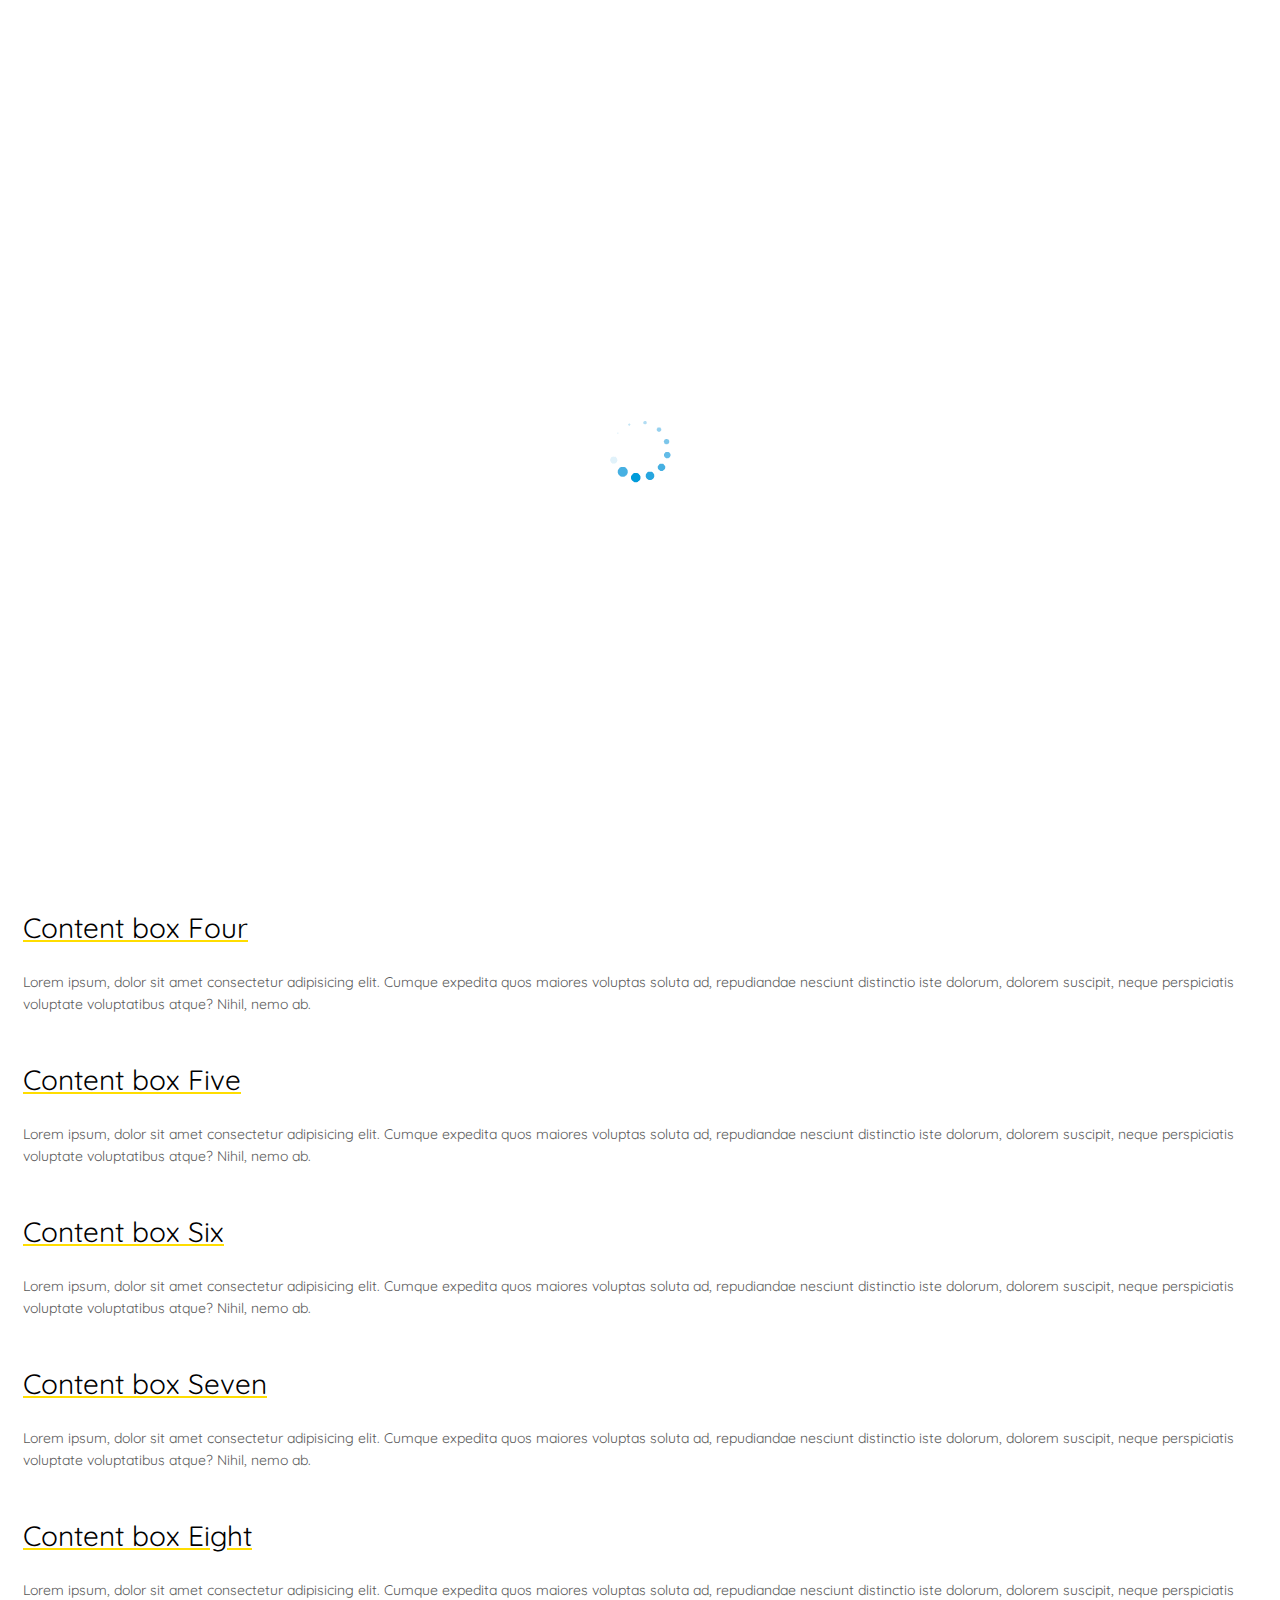
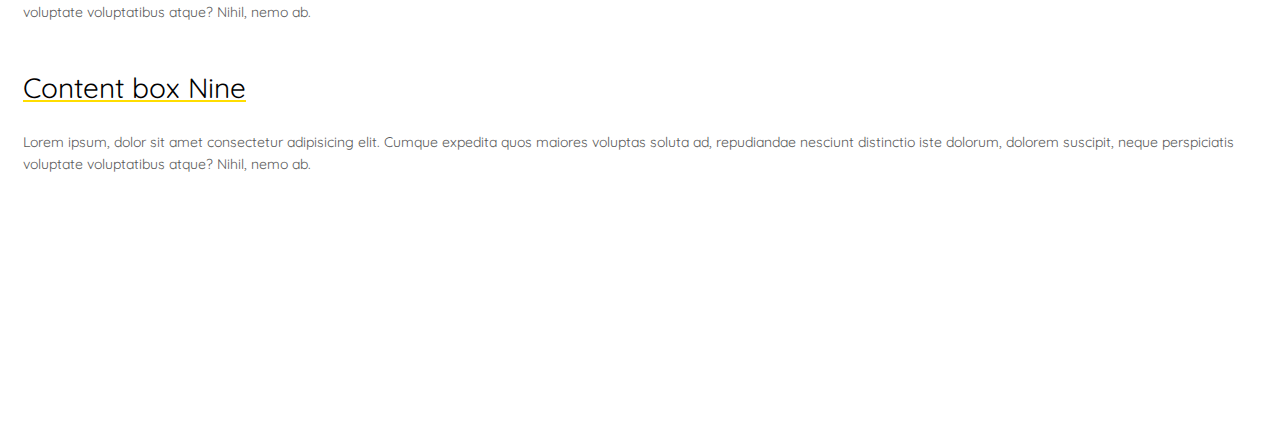
==== commit c85739ce: "Seccion about modificada" ====
--- a/about.html
+++ b/about.html
@@ -1,320 +1,441 @@
-<!DOCTYPE HTML>
-<html>
-	<head>
-	<meta charset="utf-8">
+<!DOCTYPE html>
+<html lang="en">
+<head>
+	<meta charset="UTF-8">
+	<title>About</title>
 	<meta http-equiv="X-UA-Compatible" content="IE=edge">
-	<title>Tour Template</title>
+	<title>South Nica Travel</title>
 	<meta name="viewport" content="width=device-width, initial-scale=1">
 	<meta name="description" content="" />
 	<meta name="keywords" content="" />
 	<meta name="author" content="" />
-
-  <!-- Facebook and Twitter integration -->
-	<meta property="og:title" content=""/>
-	<meta property="og:image" content=""/>
-	<meta property="og:url" content=""/>
-	<meta property="og:site_name" content=""/>
-	<meta property="og:description" content=""/>
-	<meta name="twitter:title" content="" />
-	<meta name="twitter:image" content="" />
-	<meta name="twitter:url" content="" />
-	<meta name="twitter:card" content="" />
-
 	<link href="https://fonts.googleapis.com/css?family=Quicksand:300,400,500,700" rel="stylesheet">
+	 
+	     <script src="https://code.jquery.com/jquery-3.3.1.js"></script>
+ 
+	<script defer src="https://use.fontawesome.com/releases/v5.0.8/js/all.js" integrity="sha384-SlE991lGASHoBfWbelyBPLsUlwY1GwNDJo3jSJO04KZ33K2bwfV9YBauFfnzvynJ" crossorigin="anonymous"></script>
+
+	
 	<!-- Animate.css -->
 	<link rel="stylesheet" href="css/animate.css">
-	<!-- Icomoon Icon Fonts-->
-	<link rel="stylesheet" href="css/icomoon.css">
+	 
 	<!-- Bootstrap  -->
 	<link rel="stylesheet" href="css/bootstrap.css">
 
-	<!-- Magnific Popup -->
-	<link rel="stylesheet" href="css/magnific-popup.css">
+ 
 
 	<!-- Flexslider  -->
 	<link rel="stylesheet" href="css/flexslider.css">
 
-	<!-- Owl Carousel -->
-	<link rel="stylesheet" href="css/owl.carousel.min.css">
-	<link rel="stylesheet" href="css/owl.theme.default.min.css">
 	
 	<!-- Date Picker -->
 	<link rel="stylesheet" href="css/bootstrap-datepicker.css">
-	<!-- Flaticons  -->
-	<link rel="stylesheet" href="fonts/flaticon/font/flaticon.css">
-
+	
 	<!-- Theme style  -->
 	<link rel="stylesheet" href="css/style.css">
-
-	<!-- Modernizr JS -->
-	<script src="js/modernizr-2.6.2.min.js"></script>
+		<!-- FancyBox  -->
+
 	 
-	<script>
-		$(function(){
+ <script>
+
+
+	 /*Scroll navbar Animate*/
+	 
+	 $(window).on('scroll', function(){
+		 if ($(window).scrollTop()){
+			 $('nav').addClass('black');
+			}
+			
+			else
+			{
+				
+				$('nav').removeClass('black');
+			}
+		});
+		
+	
+
+	 $(function(){
 	setTimeout(function(){
 	$('.text-animation').removeClass('hidden-text');
 	}, 500);
 	})();
-
-	</script>
-	</head>
-	<body>
-		
+ 
+
+ </script>
+ 
+</head>
+<body >
+ 
 	<div class="colorlib-loader"></div>
-
 	<div id="page">
-		<nav class="colorlib-nav" role="navigation">
-			<div class="top-menu">
-				<div class="container-fluid">
-					<div class="row">
-						<div class="col-xs-2">
-							<div id="colorlib-logo"><a href="index.html">Tour</a></div>
+ 
+		<div class="image" >
+				<div id="container-header" >
+
+				<div class="container-fluid " id="beach">
+				<div class="row">
+
+
+
+
+						<svg  
+						x="0px"
+						y="0px" 
+						viewBox="0 0 3841 108.5"
+						style="overflow:scroll;enable-background:new 0 0 3841 108.5;" 
+						xml:space="preserve">
+				    <defs>
+				    </defs>
+				    
+				    <path style="fill:#FFFFFF;
+							  stroke-miterlimit:10;" 
+							 d="M3360.5,97.739c-242,0-480-48.375-480-48.375
+								S2647.5,0.5,2400.5,0.5s-480,48.375-480,48.375s-238,48.864-480,48.864s-480-48.375-480-48.375S727.5,0.5,480.5,0.5
+								S0.5,48.875,0.5,48.875V108h1920h1920V48.875C3840.5,48.875,3602.5,97.739,3360.5,97.739z"/>
+							 </svg>
+
+
+
+			<div class="colorlib-nav " role="navigation">
+
+			<nav class="top-menu navbar-fixed-top">
+						<div class="col-xs-3">
+
+							<div id="colorlib-logo"><a href="#"><img src="images/1.png" class="logo-prueba"></a>
+
+                             <a href="#" class="navbar-brand ocultar hidden-sm hidden-md hidden-lg" id="icon-menu">Menú</a>
+
+							</div>
 						</div>
-						<div class="col-xs-10 text-right menu-1">
+						<div class="col-xs-9 text-right menu-1">
 							<ul>
-								<li><a href="index.html">Home</a></li>
+								<li class="active"><a href="index.html"><i class="fas fa-home hidden-sm hidden-md hidden-lg"></i>Home</a></li>
 								<li class="has-dropdown">
-									<a href="tours.html">Tours</a>
+									<a href="tours.html"><i class="fas fa-car hidden-sm hidden-md hidden-lg"></i>Services</a>
 									<ul class="dropdown">
-										<li><a href="#">Destination</a></li>
-										<li><a href="#">Cruises</a></li>
-										<li><a href="#">Hotels</a></li>
-										<li><a href="#">Booking</a></li>
+
+										<li><a href="#"><i class="fas fa-home hidden-sm hidden-md hidden-lg"></i>Transporte Privado</a></li>
+										 	<li class="divider"></li>
+										<li><a href="#"><i class="fas fa-home hidden-sm hidden-md hidden-lg"></i>Transporte Compartido</a></li>
+										 	<li class="divider"></li>
+										<li><a href="#"><i class="fas fa-home hidden-sm hidden-md hidden-lg"></i>Lugares Visitar</a></li>
+										 	<li class="divider"></li>
+										<li><a href="#"><i class="fas fa-home hidden-sm hidden-md hidden-lg"></i>Paquetes Turisticos</a></li>
+										 	<li class="divider"></li>
 									</ul>
 								</li>
-								<li><a href="hotels.html">Hotels</a></li>
-								<li><a href="services.html">Services</a></li>
-								<li><a href="blog.html">Blog</a></li>
-								<li class="active"><a href="about.html">About</a></li>
-								<li><a href="contact.html">Contact</a></li>
+							    <li class="has-dropdown"><a href="#"><i class="fas fa-map hidden-sm hidden-md hidden-lg"></i>Experiences</a>
+
+								<ul class="dropdown">
+
+										<li><a href="#"><i class="fas fa-home hidden-sm hidden-md hidden-lg"></i>Item 1</a></li>
+										 	<li class="divider"></li>
+										<li><a href="#"><i class="fas fa-home hidden-sm hidden-md hidden-lg"></i>Item 2</a></li>
+										 	<li class="divider"></li>
+										<li><a href="#"><i class="fas fa-home hidden-sm hidden-md hidden-lg"></i>Item 3</a></li>
+										 	<li class="divider"></li>
+										<li><a href="#"><i class="fas fa-home hidden-sm hidden-md hidden-lg"></i>Item 4</a></li>
+										 	<li class="divider"></li>
+									</ul>
+
+							    </li>
+								<li><a href="beach.html"><i class="fas fa-sun hidden-sm hidden-md hidden-lg"></i>Beach</a></li>
+								<li><a href="contact.html"><i class="fas fa-tty hidden-sm hidden-md hidden-lg"></i>Contact</a></li>
+								<li><a href="#"><i class="fas fa-users  hidden-sm hidden-md hidden-lg"></i>About</li>
+							
+
 							</ul>
 						</div>
-					</div>
+					</nav>
 				</div>
 			</div>
-		</nav>
-		<aside id="colorlib-hero">
-			<div class="flexslider">
-				<ul class="slides">
-			   	<li style="background-image: url(images/cover-img-5.jpg);">
-			   		<div class="overlay"></div>
-			   		<div class="container-fluid">
-			   			<div class="row">
-				   			<div class="col-md-6 col-md-offset-3 col-sm-12 col-xs-12 slider-text">
-				   				<div class="slider-text-inner text-center">
-				   					<h2>by colorlib.com</h2>
-				   					<h1>About us</h1>
-				   				</div>
-				   			</div>
-				   		</div>
-			   		</div>
-			   	</li>
-			  	</ul>
-		  	</div>
-		</aside>
-
-		<div id="colorlib-about">
-			<div class="container">
-				<div class="row">
-					<div class="about-flex">
-						<div class="col-one-forth aside-stretch animate-box">
-							<div class="row">
-								<div class="col-md-12 about">
-									<h2>About</h2>
-
-									<ul>
-										<li><a href="#">History</a></li>
-										<li><a href="#">Staff</a></li>
-										<li><a href="#">Connect with us</a></li>
-										<li><a href="#">Faqs</a></li>
-										<li><a href="#">Career</a></li>
-									</ul>
+		</div>
+
+
+	</div>
+</div>
+<div class="white"></div>
+ 
+		<ul class="text-animation hidden-text center_ul">
+			<li>E</li>
+			<li>X</li>
+			<li>P</li>
+			<li>E</li>
+			<li>R</li>
+			<li>I</li>
+			<li>E</li>
+			<li>N</li>
+			<li>C</li>
+			<li>E</li>
+			<li>S</li>
+
+		</ul>
+
+
+
+
+
+
+<!-- SECTIONS ABOUT -->
+		<section class="images-beach">
+
+					 
+
+<div class="main-wrapper">
+	<div class="container-fluid">
+		<div class="row ten-cols">
+
+			<!-- Content Box 1-->
+		    <div class="col-md-2 no-space">
+			<!-- 1 -->
+                  <div class="content-box bg-one">
+
+                 <div class="content-box-expend">
+				  <a href="#" class="content-box-title clearfix">
+					  <div class="content-box-icon">
+						  <img src="images/img-1.png" alt="">
+					  </div>
+					  <h1>Content box <span>One</span></h1>
+				  </a>
+				  <div class="content-box-text">
+					<p>Lorem ipsum, dolor sit amet consectetur adipisicing elit.
+					Cumque expedita quos maiores voluptas soluta ad, repudiandae
+					nesciunt distinctio iste dolorum, dolorem suscipit, neque perspiciatis
+					voluptate voluptatibus atque? Nihil, nemo ab.</p>
+				  </div>
+			  </div>
+
+			   </div>
+			<!-- 1 -->
+
+
+			<div class="content-box bg-two">
+
+					<div class="content-box-expend">
+						<a href="#" class="content-box-title clearfix">
+							<div class="content-box-icon">
+								<img src="images/img-2.png" alt="">
+							</div>
+							<h1>Content box <span>Two</span></h1>
+						</a>
+						<div class="content-box-text">
+						<p>Lorem ipsum, dolor sit amet consectetur adipisicing elit.
+						Cumque expedita quos maiores voluptas soluta ad, repudiandae
+						nesciunt distinctio iste dolorum, dolorem suscipit, neque perspiciatis
+						voluptate voluptatibus atque? Nihil, nemo ab.</p>
+						</div>
+				    </div>
+	   
+				 </div>
+
+			</div>
+			<!-- Content Box 1-->
+
+
+
+			
+			<!-- Content Box 2-->
+			<div class="col-md-2 no-space"> 
+					<div class="content-box bg-three">
+
+							<div class="content-box-expend">
+								<a href="#" class="content-box-title clearfix">
+									<div class="content-box-icon">
+										<img src="images/img-3.png" alt="">
+									</div>
+									<h1>Content box <span>Three</span></h1>
+								</a>
+								<div class="content-box-text">
+								<p>Lorem ipsum, dolor sit amet consectetur adipisicing elit.
+								Cumque expedita quos maiores voluptas soluta ad, repudiandae
+								nesciunt distinctio iste dolorum, dolorem suscipit, neque perspiciatis
+								voluptate voluptatibus atque? Nihil, nemo ab.</p>
 								</div>
 							</div>
-						</div>
-						<div class="col-three-forth animate-box">
-							<h2>History</h2>
-							<div class="row">
-								<div class="col-md-12">
-									<p>Far far away, behind the word mountains, far from the countries Vokalia and Consonantia, there live the blind texts. Separated they live in Bookmarksgrove right at the coast of the Semantics, a large language ocean.</p>
-
-									<p>A small river named Duden flows by their place and supplies it with the necessary regelialia. It is a paradisematic country, in which roasted parts of sentences fly into your mouth.</p>
-
-									<p>Even the all-powerful Pointing has no control about the blind texts it is an almost unorthographic life One day however a small line of blind text by the name of Lorem Ipsum decided to leave for the far World of Grammar.</p>
-
-									<div class="row row-pb-sm">
-										<div class="col-md-6">
-											<img class="img-responsive" src="images/hotel-7.jpg" alt="">
+			   
+							 </div>
+
+						
+							 <div class="content-box bg-four">
+
+									<div class="content-box-expend">
+										<a href="#" class="content-box-title clearfix">
+											<div class="content-box-icon">
+												<img src="images/img-4.png" alt="">
+											</div>
+											<h1>Content box <span>Four</span></h1>
+										</a>
+										<div class="content-box-text">
+										<p>Lorem ipsum, dolor sit amet consectetur adipisicing elit.
+										Cumque expedita quos maiores voluptas soluta ad, repudiandae
+										nesciunt distinctio iste dolorum, dolorem suscipit, neque perspiciatis
+										voluptate voluptatibus atque? Nihil, nemo ab.</p>
 										</div>
-										<div class="col-md-6">
-											<p>The Big Oxmox advised her not to do so, because there were thousands of bad Commas, wild Question Marks and devious Semikoli, but the Little Blind Text didn’t listen. She packed her seven versalia, put her initial into the belt and made herself on the way.</p>
-											<p>When she reached the first hills of the Italic Mountains, she had a last view back on the skyline of her hometown Bookmarksgrove, the headline of Alphabet Village and the subline of her own road, the Line Lane. Pityful a rethoric question ran over her cheek, then she continued her way.</p>
+									</div>
+					   
+									 </div>		 
+					
+			</div>
+			<!-- Content Box 2-->
+
+
+
+
+			<!-- Content Box 3-->
+			<div class="col-md-2 no-space mobwidth"> 
+
+					<div class="content-box bg-five">
+
+							<div class="content-box-expend">
+								<a href="#" class="content-box-title clearfix">
+									<div class="content-box-icon">
+										<img src="images/img-5.png" alt="">
+									</div>
+									<h1>Content box <span>Five</span></h1>
+								</a>
+								<div class="content-box-text">
+								<p>Lorem ipsum, dolor sit amet consectetur adipisicing elit.
+								Cumque expedita quos maiores voluptas soluta ad, repudiandae
+								nesciunt distinctio iste dolorum, dolorem suscipit, neque perspiciatis
+								voluptate voluptatibus atque? Nihil, nemo ab.</p>
+								</div>
+							</div>
+			   
+							 </div>
+			</div>
+			<!-- Content Box 3-->
+
+			<!-- Content Box 4-->
+			<div class="col-md-2 no-space">
+					<div class="content-box bg-six">
+
+							<div class="content-box-expend">
+								<a href="#" class="content-box-title clearfix">
+									<div class="content-box-icon">
+										<img src="images/img-6.png" alt="">
+									</div>
+									<h1>Content box <span>Six</span></h1>
+								</a>
+								<div class="content-box-text">
+								<p>Lorem ipsum, dolor sit amet consectetur adipisicing elit.
+								Cumque expedita quos maiores voluptas soluta ad, repudiandae
+								nesciunt distinctio iste dolorum, dolorem suscipit, neque perspiciatis
+								voluptate voluptatibus atque? Nihil, nemo ab.</p>
+								</div>
+							</div>
+			   
+							 </div>
+
+
+							 <div class="content-box bg-seven">
+
+									<div class="content-box-expend">
+										<a href="#" class="content-box-title clearfix">
+											<div class="content-box-icon">
+												<img src="images/img-7.png" alt="">
+											</div>
+											<h1>Content box <span>Seven</span></h1>
+										</a>
+										<div class="content-box-text">
+										<p>Lorem ipsum, dolor sit amet consectetur adipisicing elit.
+										Cumque expedita quos maiores voluptas soluta ad, repudiandae
+										nesciunt distinctio iste dolorum, dolorem suscipit, neque perspiciatis
+										voluptate voluptatibus atque? Nihil, nemo ab.</p>
 										</div>
 									</div>
-
-
-									<p>When she reached the first hills of the Italic Mountains, she had a last view back on the skyline of her hometown Bookmarksgrove, the headline of Alphabet Village and the subline of her own road, the Line Lane. Pityful a rethoric question ran over her cheek, then she continued her way.</p>
-
-									<p>On her way she met a copy. The copy warned the Little Blind Text, that where it came from it would have been rewritten a thousand times and everything that was left from its origin would be the word "and" and the Little Blind Text should turn around and return to its own, safe country.</p>
-
-									<p>But nothing the copy said could convince her and so it didn’t take long until a few insidious Copy Writers ambushed her, made her drunk with Longe and Parole and dragged her into their agency, where they abused her for their.</p>
+					   
+									 </div>
+
+			</div>
+			<!-- Content Box 4-->
+
+			<!-- Content Box 5-->
+			<div class="col-md-2 no-space">
+					<div class="content-box bg-eight">
+
+							<div class="content-box-expend">
+								<a href="#" class="content-box-title clearfix">
+									<div class="content-box-icon">
+										<img src="images/img-8.png" alt="">
+									</div>
+									<h1>Content box <span>Eight</span></h1>
+								</a>
+								<div class="content-box-text">
+								<p>Lorem ipsum, dolor sit amet consectetur adipisicing elit.
+								Cumque expedita quos maiores voluptas soluta ad, repudiandae
+								nesciunt distinctio iste dolorum, dolorem suscipit, neque perspiciatis
+								voluptate voluptatibus atque? Nihil, nemo ab.</p>
 								</div>
 							</div>
-						</div>
-					</div>
-				</div>
-			</div>
+			   
+							 </div>
+
+							 <div class="content-box bg-nine">
+
+									<div class="content-box-expend">
+										<a href="#" class="content-box-title clearfix">
+											<div class="content-box-icon">
+												<img src="images/img-9.png" alt="">
+											</div>
+											<h1>Content box <span>Nine</span></h1>
+										</a>
+										<div class="content-box-text">
+										<p>Lorem ipsum, dolor sit amet consectetur adipisicing elit.
+										Cumque expedita quos maiores voluptas soluta ad, repudiandae
+										nesciunt distinctio iste dolorum, dolorem suscipit, neque perspiciatis
+										voluptate voluptatibus atque? Nihil, nemo ab.</p>
+										</div>
+									</div>
+					   
+									 </div>
+
+			
+			</div>
+			<!-- Content Box 5-->
+		    
+
+		   
 		</div>
 
-		<div id="colorlib-testimony" class="colorlib-light-grey">
-			<div class="container">
-				<div class="row">
-					<div class="col-md-6 col-md-offset-3 text-center colorlib-heading animate-box">
-						<h2>Our Satisfied Guests says</h2>
-						<p>We love to tell our successful far far away, behind the word mountains, far from the countries Vokalia and Consonantia, there live the blind texts.</p>
-					</div>
-				</div>
-				<div class="row">
-					<div class="col-md-8 col-md-offset-2 animate-box">						
-						<div class="owl-carousel2">
-							<div class="item">
-								<div class="testimony text-center">
-									<span class="img-user" style="background-image: url(images/person1.jpg);"></span>
-									<span class="user">Alysha Myers</span>
-									<small>Miami Florida, USA</small>
-									<blockquote>
-										<p>" A small river named Duden flows by their place and supplies it with the necessary regelialia.</p>
-									</blockquote>
-								</div>
-							</div>
-							<div class="item">
-								<div class="testimony text-center">
-									<span class="img-user" style="background-image: url(images/person2.jpg);"></span>
-									<span class="user">James Fisher</span>
-									<small>New York, USA</small>
-									<blockquote>
-										<p>One day however a small line of blind text by the name of Lorem Ipsum decided to leave for the far World of Grammar.</p>
-									</blockquote>
-								</div>
-							</div>
-							<div class="item">
-								<div class="testimony text-center">
-									<span class="img-user" style="background-image: url(images/person3.jpg);"></span>
-									<span class="user">Jacob Webb</span>
-									<small>Athens, Greece</small>
-									<blockquote>
-										<p>Alphabet Village and the subline of her own road, the Line Lane. Pityful a rethoric question ran over her cheek, then she continued her way.</p>
-									</blockquote>
-								</div>
-							</div>
-						</div>
-					</div>
-				</div>	
-			</div>
-		</div>
-
-	
-		<div id="colorlib-subscribe" style="background-image: url(images/img_bg_2.jpg);" data-stellar-background-ratio="0.5">
-			<div class="overlay"></div>
-			<div class="container">
-				<div class="row">
-					<div class="col-md-6 col-md-offset-3 text-center colorlib-heading animate-box">
-						<h2>Sign Up for a Newsletter</h2>
-						<p>Sign up for our mailing list to get latest updates and offers.</p>
-						<form class="form-inline qbstp-header-subscribe">
-							<div class="row">
-								<div class="col-md-12 col-md-offset-0">
-									<div class="form-group">
-										<input type="text" class="form-control" id="email" placeholder="Enter your email">
-										<button type="submit" class="btn btn-primary">Subscribe</button>
-									</div>
-								</div>
-							</div>
-						</form>
-					</div>
-				</div>
-			</div>
-		</div>
-
-		<footer id="colorlib-footer" role="contentinfo">
-			<div class="container">
-				<div class="row row-pb-md">
-					<div class="col-md-3 colorlib-widget">
-						<h4>Tour Agency</h4>
-						<p>Facilis ipsum reprehenderit nemo molestias. Aut cum mollitia reprehenderit. Eos cumque dicta adipisci architecto culpa amet.</p>
-						<p>
-							<ul class="colorlib-social-icons">
-								<li><a href="#"><i class="icon-twitter"></i></a></li>
-								<li><a href="#"><i class="icon-facebook"></i></a></li>
-								<li><a href="#"><i class="icon-linkedin"></i></a></li>
-								<li><a href="#"><i class="icon-dribbble"></i></a></li>
-							</ul>
-						</p>
-					</div>
-					<div class="col-md-2 colorlib-widget">
-						<h4>Book Now</h4>
-						<p>
-							<ul class="colorlib-footer-links">
-								<li><a href="#">Flight</a></li>
-								<li><a href="#">Hotels</a></li>
-								<li><a href="#">Tour</a></li>
-								<li><a href="#">Car Rent</a></li>
-								<li><a href="#">Beach &amp; Resorts</a></li>
-								<li><a href="#">Cruises</a></li>
-							</ul>
-						</p>
-					</div>
-					<div class="col-md-2 colorlib-widget">
-						<h4>Top Deals</h4>
-						<p>
-							<ul class="colorlib-footer-links">
-								<li><a href="#">Edina Hotel</a></li>
-								<li><a href="#">Quality Suites</a></li>
-								<li><a href="#">The Hotel Zephyr</a></li>
-								<li><a href="#">Da Vinci Villa</a></li>
-								<li><a href="#">Hotel Epikk</a></li>
-							</ul>
-						</p>
-					</div>
-					<div class="col-md-2">
-						<h4>Blog Post</h4>
-						<ul class="colorlib-footer-links">
-							<li><a href="#">The Ultimate Packing List For Female Travelers</a></li>
-							<li><a href="#">How These 5 People Found The Path to Their Dream Trip</a></li>
-							<li><a href="#">A Definitive Guide to the Best Dining and Drinking Venues in the City</a></li>
-						</ul>
-					</div>
-
-					<div class="col-md-3 col-md-push-1">
-						<h4>Contact Information</h4>
-						<ul class="colorlib-footer-links">
-							<li>291 South 21th Street, <br> Suite 721 New York NY 10016</li>
-							<li><a href="tel://1234567920">+ 1235 2355 98</a></li>
-							<li><a href="mailto:info@yoursite.com">info@yoursite.com</a></li>
-							<li><a href="#">yoursite.com</a></li>
-						</ul>
-					</div>
-				</div>
-				<div class="row">
-					<div class="col-md-12 text-center">
-						<p>
-					<!-- Link back to Colorlib can't be removed. Template is licensed under CC BY 3.0. -->
-Copyright &copy;<script>document.write(new Date().getFullYear());</script> All rights reserved | This template is made with <i class="icon-heart2" aria-hidden="true"></i> by <a href="https://colorlib.com" target="_blank">Colorlib</a>
-<!-- Link back to Colorlib can't be removed. Template is licensed under CC BY 3.0. --></span> 
-							<span class="block">Demo Images: <a href="http://unsplash.co/" target="_blank">Unsplash</a> , <a href="http://pexels.com/" target="_blank">Pexels.com</a></span>
-						</p>
-					</div>
-				</div>
-			</div>
-		</footer>
 	</div>
-
-	<div class="gototop js-top">
-		<a href="#" class="js-gotop"><i class="icon-arrow-up2"></i></a>
-	</div>
+</div>
+
+
+
+
+
+
+ 
+		</section>
+
+		<br>
+		<br>
+		<br>
+		<br>
+		<br>
+		<br>
+		<br>
+		<br>
+		<br>
+		<br>
+
+ 
 
 	<!-- jQuery -->
-	<script src="js/jquery.min.js"></script>
+
+
+
+		<!-- Main -->
+
+		<!-- hover3d.js -->
+
+		<script src="js/main.js"></script>
+
+		<!-- fancybox.js -->
+
+	
+
 	<!-- jQuery Easing -->
 	<script src="js/jquery.easing.1.3.js"></script>
 	<!-- Bootstrap -->
@@ -323,8 +444,7 @@
 	<script src="js/jquery.waypoints.min.js"></script>
 	<!-- Flexslider -->
 	<script src="js/jquery.flexslider-min.js"></script>
-	<!-- Owl carousel -->
-	<script src="js/owl.carousel.min.js"></script>
+	
 	<!-- Magnific Popup -->
 	<script src="js/jquery.magnific-popup.min.js"></script>
 	<script src="js/magnific-popup-options.js"></script>
@@ -332,10 +452,9 @@
 	<script src="js/bootstrap-datepicker.js"></script>
 	<!-- Stellar Parallax -->
 	<script src="js/jquery.stellar.min.js"></script>
-
-	<!-- Main -->
-	<script src="js/main.js"></script>
-
-	</body>
-</html>
-
+		
+	 
+	
+	
+</body>
+</html>--- a/css/style.css
+++ b/css/style.css
@@ -14,7 +14,7 @@
   font-family: "Quicksand", Arial, sans-serif;
   font-weight: 400;
   font-size: 14px;
-  line-height: 1.7;
+  line-height: 1.6;
   color: #595959;
   background: #fff;
 }
@@ -2174,13 +2174,12 @@
 }
 
 
-#beach{
-line-height: 0px;
-}
+
  
 .center_ul{
 width: 100%;
 text-align: center;
+padding-bottom: 65px;
 }
 
 
@@ -2202,189 +2201,237 @@
 
 
 }
+ #beach{
+line-height: 0px;
+}
 
 }
 
 
 .images-beach{
   padding: 120px 0 0;
-
-}
-
-.box
-{
-  position: relative;
-  width: 100%;
-  height: 450px;
-  overflow: hidden;
-  background: #000;
-  box-shadow: 0 5px 15px rgba(0,0,0,.5);
-  transition: .5s;
-}
-.box:hover{
-transform: translateY(-30px);
-box-shadow: 0 50px 50px rgba(0,0,0,.5);
-}
-
-
-.box .imgBox
-{
-  position: relative;
-}
-.box .imgBox img{
-  transition: .5s;
-}
-
-.box:hover .imgBox img
-{
-opacity: .4;
-transform: translateY(-15px);
-}
-
-.box .content{
-  position: absolute;
-  bottom: -40px;
-  left: 0;
-  padding: 20px;
-  box-sizing: border-box;
-  transition: .5s;
-  opacity: 0;
-}
-
-.box:hover .content{
-  opacity: 1;
-  bottom: 0px;
-
-}
-
-.box .content h3{
-
-
-font-size: 2.5rem;
-color: #fff;
-font-weight: 700;
-
-}
-
-
-.box .content p{
-font-size: 1.8rem;
-color: #fff;
-font-weight: 400;
-
-}
-
-
-.box .content .btnD{
-border: none;
-background: #fe1b70;
-color: #fff;
-font-size: 1.3rem;
-padding: 10px 20px;
-font-weight: 700;
-transition: .5s;
-}
-
-.box .content .btnD:hover{
-background: #f6fe1b;
-color: #262626;
-}
-
+  /* margin-top: 200px; */
+
+}
+
+/****SECTION BEACH****/
+
+
+.grid {
+	position: relative;
+	margin: 0 auto;
+	padding: 1em 0 4em;
+	max-width: 1000px;
+	list-style: none;
+  text-align: center;
+
+  
+
+}
+
+
+/* Common style */
+.grid figure {
+	position: relative;
+	float: left;
+	overflow: hidden;
+	margin: 20px 1%;
+	min-width: 320px;
+	max-width: 480px;
+	max-height: 360px;
+	width: 48%;
+	background: #3085a3;
+	text-align: center;
+	cursor: pointer;
+}
+
+.grid figure img {
+	position: relative;
+	display: block;
+	min-height: 100%;
+	max-width: 100%;
+	opacity: 0.8;
+}
+
+.grid figure figcaption {
+	padding: 2em;
+	color: #fff;
+	text-transform: uppercase;
+	font-size: 1.25em;
+	-webkit-backface-visibility: hidden;
+	backface-visibility: hidden;
+}
+
+.grid figure figcaption::before,
+.grid figure figcaption::after {
+	pointer-events: none;
+}
+
+.grid figure figcaption,
+.grid figure figcaption > a {
+	position: absolute;
+	top: 0;
+	left: 0;
+	width: 100%;
+	height: 100%;
+}
+
+/* Anchor will cover the whole item by default */
+/* For some effects it will show as a button */
+.grid figure figcaption > a {
+	z-index: 1000;
+	text-indent: 200%;
+	white-space: nowrap;
+	font-size: 0;
+	opacity: 0;
+}
+
+.grid figure h2 {
+	word-spacing: -0.15em;
+	font-weight: 300;
+}
+
+.grid figure h2 span {
+	font-weight: 800;
+}
+
+.grid figure h2,
+.grid figure p {
+	margin: 0;
+}
+
+.grid figure p {
+	letter-spacing: 1px;
+	font-size: 68.5%;
+}
+
+/*---------------*/
+/***** Oscar *****/
+/*---------------*/
+
+figure.effect-oscar {
+	background: -webkit-linear-gradient(45deg, #22682a 0%, #9b4a1b 40%, #3a342a 100%);
+  background: linear-gradient(45deg, #22682a 0%,#9b4a1b 40%,#3a342a 100%);
+  box-shadow: 0 6px 20px rgba(0,0,0,1);
+  
+}
+
+figure.effect-oscar img {
+	opacity: 0.9;
+	-webkit-transition: opacity 0.35s;
+	transition: opacity 0.35s;
+}
+
+figure.effect-oscar figcaption {
+	padding: 3em;
+	background-color: rgba(58,52,42,0.7);
+	-webkit-transition: background-color 0.35s;
+	transition: background-color 0.35s;
+}
+
+figure.effect-oscar figcaption::before {
+	position: absolute;
+	top: 30px;
+	right: 30px;
+	bottom: 30px;
+	left: 30px;
+	border: 1px solid #fff;
+	content: '';
+}
+
+figure.effect-oscar h2 {
+  color: white;
+	margin: 20% 0 10px 0;
+	-webkit-transition: -webkit-transform 0.35s;
+	transition: transform 0.35s;
+	-webkit-transform: translate3d(0,100%,0);
+	transform: translate3d(0,100%,0);
+}
+
+figure.effect-oscar figcaption::before,
+figure.effect-oscar p {
+	opacity: 0;
+	-webkit-transition: opacity 0.35s, -webkit-transform 0.35s;
+	transition: opacity 0.35s, transform 0.35s;
+	-webkit-transform: scale(0);
+	transform: scale(0);
+}
+
+figure.effect-oscar:hover h2 {
+	-webkit-transform: translate3d(0,0,0);
+	transform: translate3d(0,0,0);
+}
+
+figure.effect-oscar:hover figcaption::before,
+figure.effect-oscar:hover p {
+	opacity: 1;
+	-webkit-transform: scale(1);
+	transform: scale(1);
+}
+
+figure.effect-oscar:hover figcaption {
+	background-color: rgba(58,52,42,0);
+}
+
+figure.effect-oscar:hover img {
+	opacity: 0.4;
+}
+
+/* .grind_1{
+  margin-bottom: 300px;
+  } */
+
+@media screen and (max-width: 50em) {
+	.content {
+		padding: 0 10px;
+		text-align: center;
+	}
+	.grid figure {
+		display: inline-block;
+		float: none;
+		margin: 10px auto;
+		width: 100%;
+	}
+}
+  @media screen and (max-width: 1000px){
+    figure.effect-oscar:hover h2{
+      margin: 0;
+     font-size: 2.6rem;
+    }
+    
+    figure.effect-oscar h2{
+      margin: 0px;
+    }
+    }
+    @media screen and (min-width: 768px){
+      
+      figure.effect-oscar:hover h2{
+        margin-top: 65px !important;
+       margin-bottom: 27px;
+      }
+      figure.effect-oscar h2{
+        margin-top: 55px;
+      }
+      
+      
+     
+      }
+      @media screen and (min-width: 414px){
+        figure.effect-oscar:hover h2{
+          margin-top: 40px;
+         margin-bottom: 15px;
+        }
+        
+       
+        }
+        @media screen and (min-width: 360px){
+          figure.effect-oscar:hover h2{
+           margin-bottom: 15px;
+          }
+          
+         
+          }
  
-@media screen and (min-width: 1024px){
-    .box{
-        height: 305px !important;
-        margin-top: 40px;
-    }
-}
-@media screen and (max-width: 768px){
-    .box{
-        height: 210px;
-        margin-top: 40px;
-    }
-}
-
-@media screen and (max-width: 768px){
-   .box:hover .imgBox img
-{
-opacity: .4;
-transform: translateY(-12px);
-}
-}
-
-
-@media screen and (max-width: 768px){
-
-.box .content{
-  opacity: 1;
-  bottom:-1px;
-  padding:8px;
-  text-align: center;
-
-}
-}
-
-@media screen and (max-width: 768px){
-
-
-.box .content .btnD{
-border: 1px solid #fff;
-background:transparent;
-color: #fff;
-font-size: 0.8rem;
-/*padding: 10px 20px;*/
-font-weight: 700;
-transition: .5s;
-  text-shadow: 0 0 1px #000,
-               0 1px 2px rgba(0, 0, 0, .3);
-}
-}
-
-
-@media screen and (max-width: 768px){
-
-.box .content h3{
-font-size: 1.5rem;
-color: #fff;
-font-weight: 700;
-
-}
-}
-
-@media screen and (max-width: 768px){
-
-.box .content p{
-font-size: 1.3rem;
-color: #fff;
-font-weight: 400;
-
-}
-}
-
-/*Investigar*/
-@media screen and (min-width: 375px){
-    .box{
-        height: 220px;
-        margin-top: 40px;
-    }
-}
-
-@media screen and (min-width: 414px){
-    .box{
-        height: 245px;
-        margin-top: 40px;
-    }
-}
-
-@media screen and (max-width: 320px){
-    .box{
-        height: 185px;
-        margin-top: 40px;
-    }
-}
-
-
-
 /*Footer*/
 
 
@@ -2394,17 +2441,7 @@
   margin-right: 0px;
 }
 
-
-/*.prueba{
-    color:#fff;
-    z-index: 100;
-    top: 0;
-    position: absolute !important;
-    width: 100%;
-
-
-        text-align: center;
-}*/
+ 
 /*FOOTER*/
 
 .contenedor{
@@ -2557,152 +2594,7 @@
 
 
 
-       .grid {
-        position: relative;
-        clear: both;
-        margin: 0 auto;
-        padding: 1em 0 4em;
-        max-width: 1000px;
-        list-style: none;
-        text-align: center;
-      }
-      
-      /* Common style */
-      .grid figure {
-        position: relative;
-        float: left;
-        overflow: hidden;
-        margin: 10px 1%;
-        min-width: 320px;
-        max-width: 480px;
-        max-height: 360px;
-        width: 48%;
-        height: auto;
-        background: #3085a3;
-        text-align: center;
-        cursor: pointer;
-      }
-      
-      .grid figure img {
-        position: relative;
-        display: block;
-        min-height: 100%;
-        max-width: 100%;
-        opacity: 0.8;
-      }
-      
-      .grid figure figcaption {
-        padding: 2em;
-        color: #fff;
-        text-transform: uppercase;
-        font-size: 1.25em;
-        -webkit-backface-visibility: hidden;
-        backface-visibility: hidden;
-      }
-      
-      .grid figure figcaption::before,
-      .grid figure figcaption::after {
-        pointer-events: none;
-      }
-      
-      .grid figure figcaption,
-      .grid figure figcaption > a {
-        position: absolute;
-        top: 0;
-        left: 0;
-        width: 100%;
-        height: 100%;
-      }
-      
-      /* Anchor will cover the whole item by default */
-      /* For some effects it will show as a button */
-      .grid figure figcaption > a {
-        z-index: 1000;
-        text-indent: 200%;
-        white-space: nowrap;
-        font-size: 0;
-        opacity: 0;
-      }
-      
-      .grid figure h2 {
-        word-spacing: -0.15em;
-        font-weight: 300;
-      }
-      
-      .grid figure h2 span {
-        font-weight: 800;
-      }
-      
-      .grid figure h2,
-      .grid figure p {
-        margin: 0;
-      }
-      
-      .grid figure p {
-        letter-spacing: 1px;
-        font-size: 68.5%;
-      }
-
-       figure.effect-apollo {
-        background: #3498db;
-      }
-      
-      figure.effect-apollo img {
-        opacity: 0.95;
-        -webkit-transition: opacity 0.35s, -webkit-transform 0.35s;
-        transition: opacity 0.35s, transform 0.35s;
-        -webkit-transform: scale3d(1.05,1.05,1);
-        transform: scale3d(1.05,1.05,1);
-      }
-      
-      figure.effect-apollo figcaption::before {
-        position: absolute;
-        top: 0;
-        left: 0;
-        width: 100%;
-        height: 100%;
-        background: rgba(255,255,255,0.5);
-        content: '';
-        -webkit-transition: -webkit-transform 0.6s;
-        transition: transform 0.6s;
-        -webkit-transform: scale3d(1.9,1.4,1) rotate3d(0,0,1,45deg) translate3d(0,-100%,0);
-        transform: scale3d(1.9,1.4,1) rotate3d(0,0,1,45deg) translate3d(0,-100%,0);
-      }
-      
-      figure.effect-apollo p {
-        position: absolute;
-        right: 0;
-        bottom: 0;
-        margin: 3em;
-        padding: 0 1em;
-        max-width: 150px;
-        border-right: 4px solid #fff;
-        text-align: right;
-        opacity: 0;
-        -webkit-transition: opacity 0.35s;
-        transition: opacity 0.35s;
-      }
-      
-      figure.effect-apollo h2 {
-        text-align: left;
-      }
-      
-      figure.effect-apollo:hover img {
-        opacity: 0.6;
-        -webkit-transform: scale3d(1,1,1);
-        transform: scale3d(1,1,1);
-      }
-      
-      figure.effect-apollo:hover figcaption::before {
-        -webkit-transform: scale3d(1.9,1.4,1) rotate3d(0,0,1,45deg) translate3d(0,100%,0);
-        transform: scale3d(1.9,1.4,1) rotate3d(0,0,1,45deg) translate3d(0,100%,0);
-      }
-      
-      figure.effect-apollo:hover p {
-        opacity: 1;
-        -webkit-transition-delay: 0.1s;
-        transition-delay: 0.1s;
-      }
+        
       
       /* ------------------------- */
 /* Estilos CSS del Reproductor */
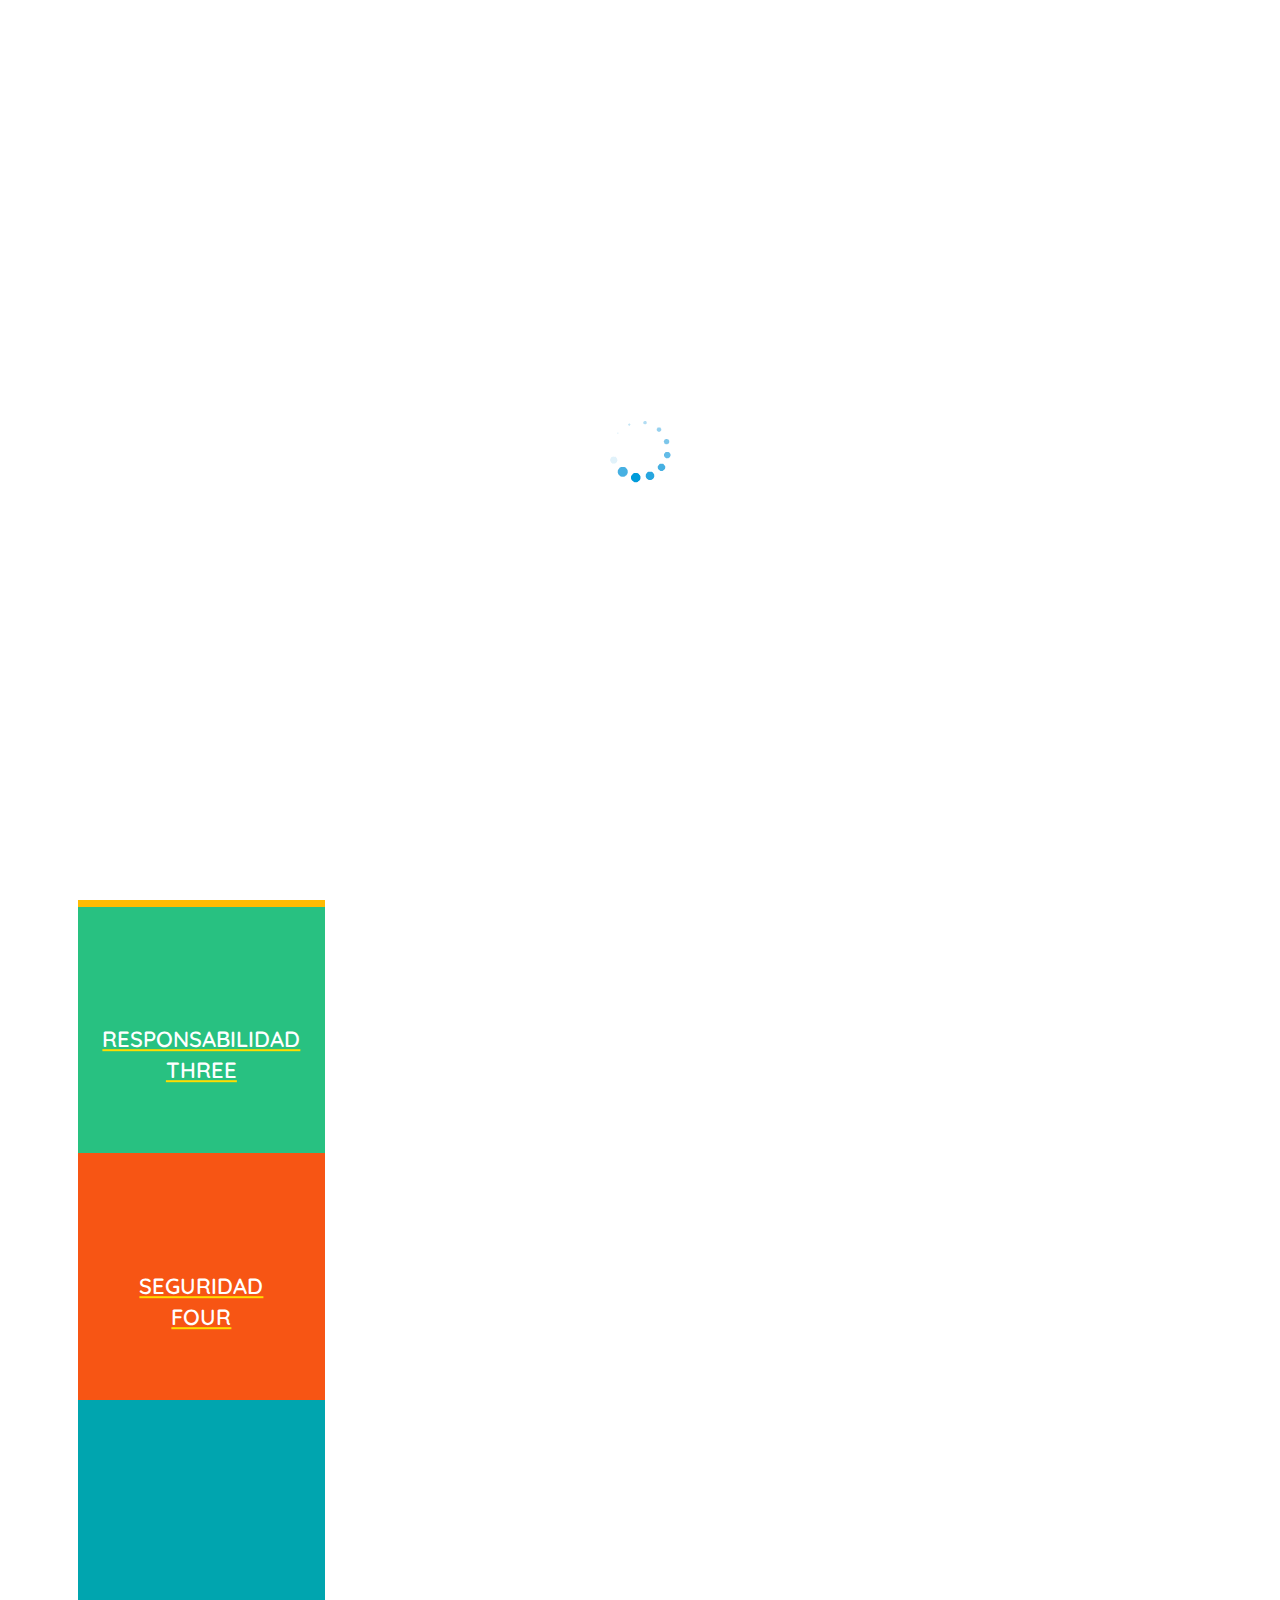
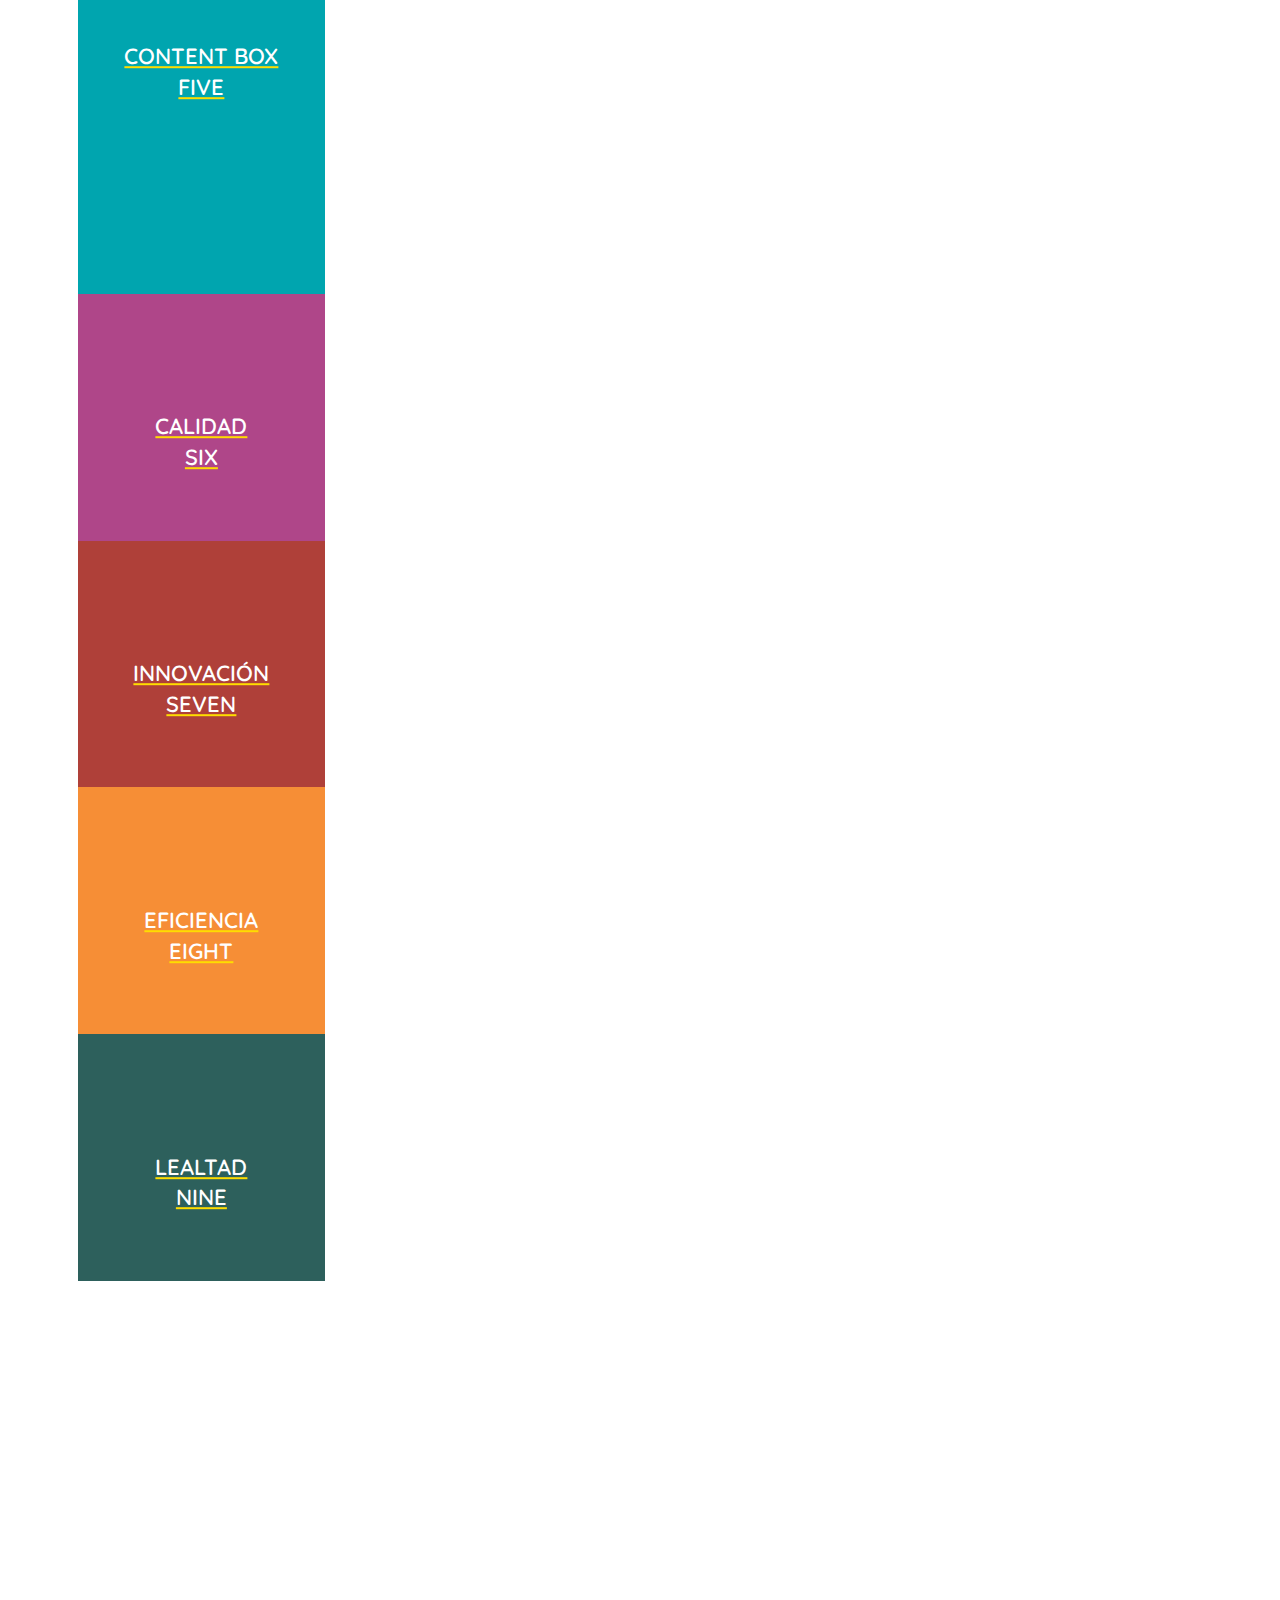
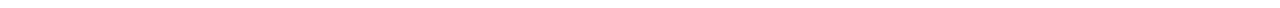
==== commit 2ad32336: "Agregando iconos seccion about" ====
--- a/about.html
+++ b/about.html
@@ -12,8 +12,7 @@
 	<link href="https://fonts.googleapis.com/css?family=Quicksand:300,400,500,700" rel="stylesheet">
 	 
 	     <script src="https://code.jquery.com/jquery-3.3.1.js"></script>
- 
-	<script defer src="https://use.fontawesome.com/releases/v5.0.8/js/all.js" integrity="sha384-SlE991lGASHoBfWbelyBPLsUlwY1GwNDJo3jSJO04KZ33K2bwfV9YBauFfnzvynJ" crossorigin="anonymous"></script>
+		<link rel="stylesheet" href="https://use.fontawesome.com/releases/v5.5.0/css/all.css" integrity="sha384-B4dIYHKNBt8Bc12p+WXckhzcICo0wtJAoU8YZTY5qE0Id1GSseTk6S+L3BlXeVIU" crossorigin="anonymous">
 
 	
 	<!-- Animate.css -->
@@ -194,9 +193,9 @@
                  <div class="content-box-expend">
 				  <a href="#" class="content-box-title clearfix">
 					  <div class="content-box-icon">
-						  <img src="images/img-1.png" alt="">
+						<i class="fas fa-handshake icon_1"></i>
 					  </div>
-					  <h1>Content box <span>One</span></h1>
+					  <h1>Respeto<span>One</span></h1>
 				  </a>
 				  <div class="content-box-text">
 					<p>Lorem ipsum, dolor sit amet consectetur adipisicing elit.
@@ -215,9 +214,9 @@
 					<div class="content-box-expend">
 						<a href="#" class="content-box-title clearfix">
 							<div class="content-box-icon">
-								<img src="images/img-2.png" alt="">
-							</div>
-							<h1>Content box <span>Two</span></h1>
+								<i class="fas fa-balance-scale icon_1"></i>
+							</div>
+							<h1>Honestidad<span>Two</span></h1>
 						</a>
 						<div class="content-box-text">
 						<p>Lorem ipsum, dolor sit amet consectetur adipisicing elit.
@@ -242,9 +241,9 @@
 							<div class="content-box-expend">
 								<a href="#" class="content-box-title clearfix">
 									<div class="content-box-icon">
-										<img src="images/img-3.png" alt="">
-									</div>
-									<h1>Content box <span>Three</span></h1>
+										<i class="fas fa-user-clock icon_1"></i>
+									</div>
+									<h1>Responsabilidad <span>Three</span></h1>
 								</a>
 								<div class="content-box-text">
 								<p>Lorem ipsum, dolor sit amet consectetur adipisicing elit.
@@ -262,9 +261,9 @@
 									<div class="content-box-expend">
 										<a href="#" class="content-box-title clearfix">
 											<div class="content-box-icon">
-												<img src="images/img-4.png" alt="">
+												<i class="fas fa-user-lock icon_1"></i>
 											</div>
-											<h1>Content box <span>Four</span></h1>
+											<h1>Seguridad<span>Four</span></h1>
 										</a>
 										<div class="content-box-text">
 										<p>Lorem ipsum, dolor sit amet consectetur adipisicing elit.
@@ -313,9 +312,9 @@
 							<div class="content-box-expend">
 								<a href="#" class="content-box-title clearfix">
 									<div class="content-box-icon">
-										<img src="images/img-6.png" alt="">
-									</div>
-									<h1>Content box <span>Six</span></h1>
+										<i class="fas fa-chart-line icon_1"></i>
+									</div>
+									<h1>Calidad<span>Six</span></h1>
 								</a>
 								<div class="content-box-text">
 								<p>Lorem ipsum, dolor sit amet consectetur adipisicing elit.
@@ -333,9 +332,9 @@
 									<div class="content-box-expend">
 										<a href="#" class="content-box-title clearfix">
 											<div class="content-box-icon">
-												<img src="images/img-7.png" alt="">
+												<i class="fas fa-lightbulb icon_1"></i>
 											</div>
-											<h1>Content box <span>Seven</span></h1>
+											<h1>Innovación<span>Seven</span></h1>
 										</a>
 										<div class="content-box-text">
 										<p>Lorem ipsum, dolor sit amet consectetur adipisicing elit.
@@ -357,9 +356,9 @@
 							<div class="content-box-expend">
 								<a href="#" class="content-box-title clearfix">
 									<div class="content-box-icon">
-										<img src="images/img-8.png" alt="">
-									</div>
-									<h1>Content box <span>Eight</span></h1>
+						                  <i class="fas fa-user-check icon_1"></i>
+									</div>
+									<h1>Eficiencia<span>Eight</span></h1>
 								</a>
 								<div class="content-box-text">
 								<p>Lorem ipsum, dolor sit amet consectetur adipisicing elit.
@@ -376,9 +375,9 @@
 									<div class="content-box-expend">
 										<a href="#" class="content-box-title clearfix">
 											<div class="content-box-icon">
-												<img src="images/img-9.png" alt="">
+												<i class="fas fa-award icon_1"></i>
 											</div>
-											<h1>Content box <span>Nine</span></h1>
+											<h1>Lealtad<span>Nine</span></h1>
 										</a>
 										<div class="content-box-text">
 										<p>Lorem ipsum, dolor sit amet consectetur adipisicing elit.
--- a/css/style.css
+++ b/css/style.css
@@ -2143,7 +2143,7 @@
 background-size: cover;
 position: relative;
 display: flex;
-padding:150px;
+padding:95px;
 /* box-sizing: border-box; */
 justify-content: center;
 height: 73%;
@@ -2196,7 +2196,7 @@
 padding-bottom: 75px;
 }
 .image{
-padding:80px;
+padding:69px;
 height: 73%;
 
 
@@ -2701,3 +2701,415 @@
 
 
 
+
+.main-wrapper{
+  width:100%;
+  height: auto;
+  margin: auto;
+  margin-top: 40px;
+  margin-bottom: 40px;
+  padding: 55px;/*opcional*/
+}
+
+.content-box{
+  width: 100%;
+  background-size: cover;
+  position: relative;
+  -webkit-transition: all 0.6s ease;
+  -ms-transition: all 0.6s ease;
+  -moz-transition: all 0.6s ease;
+  -o-transition: all 0.6s ease;
+  transition: all 0.6s ease;
+
+}
+
+.content-box:before{
+  content: "";
+  display: block;
+  padding-top:100%; 
+}
+
+.content-box-expend{
+  width: 100%;
+  height: 100%;
+  overflow: hidden;
+  position: absolute;
+  z-index: 9;
+  -webkit-transition: all 0.6s ease;
+ -ms-transition: all 0.6s ease;
+ -moz-transition: all 0.6s ease;
+ -o-transition: all 0.6s ease;
+ transition: all 0.6s ease;
+
+ 
+}
+
+.bg-one .content-box-expend{
+background: #01d3e0;
+top: 0;
+left: 0;
+}
+
+.bg-two .content-box-expend{
+  background: #ffbb02;
+  left: 0;
+  bottom: 0;
+  top: auto;
+  right: 0;
+  }
+.bg-three .content-box-expend{
+    background:#28c181;
+    left: 0;
+    top: 0;
+
+    }
+.bg-four .content-box-expend{
+      background: #f75514;
+      left: 0;
+      bottom: 0;
+      top: auto;
+      right: 0;
+      }
+.bg-five .content-box-expend{
+background: #00a5af;
+right: 0;
+top: 0;
+
+}      
+.bg-six .content-box-expend{
+  background: #af4689;
+  right: 0;
+  top: 0;
+
+
+  } 
+.bg-seven .content-box-expend{
+  background: #af4039;
+  left: auto;
+  bottom: 0;
+  top: auto;
+  right: 0;
+
+  
+  } 
+.bg-eight .content-box-expend{
+  background: #f68e36;
+  right: 0;
+  top: 0;
+  }
+.bg-nine .content-box-expend{
+  background: #2d605c;
+  left: auto;
+  bottom: 0;
+  top: auto;
+  right: 0;
+  }
+
+  .content-box-expend:hover{
+   width:200%;
+   height: 200%;
+   padding: 20px;
+   z-index: 99;
+  }
+
+
+  .ten-cols > .col-md-2{
+    width: 20%;
+  }
+
+  .no-space{
+    padding: 0px;
+  }
+
+  .bg-five:before{
+    padding-top: 200%;
+  }
+.bg-five .content-box-expend:hover{
+height: 100%;
+}
+
+
+.content-box .content-box-title{
+  width: 100%;
+  position: absolute;
+  left: 0;
+  top: 50%;
+  display: block;
+  -webkit-transform: translateY(-50%);
+  -ms-transform: translateY(-50%);
+  -moz-transform: translateY(-50%);
+  -o-transform: translateY(-50%);
+  transform: translateY(-50%);
+  display: block;
+  text-align: center;
+
+} 
+
+.content-box-expend:hover .content-box-title{
+  position: relative;
+  top:auto;
+  text-align: left;
+  -webkit-transform: translateY(0%);
+  -ms-transform: translateY(0%);
+  -moz-transform: translateY(0%);
+  -o-transform: translateY(0%);
+  transform: translateY(0%);
+  margin-bottom: 0px;
+  margin-left: 24.5%;
+}
+
+.content-box .content-box-icon{
+  width:60px;
+  height: 60px;
+  line-height: 60px;
+  margin: 0 auto 10px auto;
+  -webkit-transition: all 0.6s ease;
+  -ms-transition: all 0.6s ease;
+  -moz-transition: all 0.6s ease;
+  -o-transition: all 0.6s ease;
+  transition: all 0.6s ease;
+}  
+
+.content-box .content-box-icon .icon_1{
+  width: 100%;
+  font-size: 50px;
+}  
+
+
+.content-box-expend:hover .content-box-icon{
+margin:0px; 
+float: left;
+-webkit-transform: translateY(0%);
+-ms-transform: translateY(0%);
+-moz-transform: translateY(0%);
+-o-transform: translateY(0%);
+transform: translateY(0%);
+}
+
+.main-wrapper h1{
+  color: #fff;
+  font-size: 22px;
+  line-height: 1.4;
+  font-weight: 600;
+  text-transform:uppercase;  
+}
+
+.main-wrapper h1 span{
+  display: block;
+}
+
+.content-box-expend .content-box-text{
+  width: 0;
+  display: none;
+  overflow: hidden;
+}
+
+.content-box-expend:hover .content-box-text{
+   width: 100%;
+   display: block;
+   overflow: visible;
+   text-align: center;
+}
+
+.content-box-expend .content-box-text p{
+  font-size: 18px;
+  color: #ffffff;
+  line-height: 1.6;
+  padding-top: 0px 10px;
+  margin-top: 20px;
+}
+.content-box-expend:hover h1{
+  float: left;
+  margin-left: 30px;
+}
+
+
+/*RESPONSIVE SECTION ABOUT*/
+
+
+
+@media only screen and (min-width:992px) and (max-width:1199px){
+
+  .main-wrapper{
+   padding: 55px;/*opcional*/
+  }
+.main-wrapper h1{
+  font-size: 18px;
+}
+.content-box .content-box-icon{
+  width: 50px;
+  height: 50px;
+  line-height: 50px;
+}
+.content-box-expend:hover .content-box-title{
+  margin-left: 21.5%;
+}
+
+}
+@media only screen and (min-width:768px) and (max-width:991px){
+
+  .content-box .content-box-icon{
+    width: 30px;
+    height: 30px;
+    line-height: 30px;
+  }
+  .ten-cols > .col-md-2{
+    width: 20%;
+    float: left;
+  }
+  .main-wrapper{
+    margin: 80px 0px 0px 0px;
+    padding: 0;/*opcional*/
+
+  }
+  .main-wrapper h1{
+    font-size: 16px;
+  }
+  .content-box-expend:hover h1{
+    padding-top: 0px;
+    margin-left: 35px;
+  } 
+  .content-box-expend .content-box-text p{
+    font-size: 15px;
+    margin-top: 10px;
+    text-align: center;/*opcional*/
+    line-height: 1.4;
+}
+.content-box .content-box-icon .icon_1{
+  width: 100%;
+  font-size: 36px;
+}  
+.content-box-expend:hover .content-box-title{
+  margin-left: 45px;
+}
+}
+@media only screen and (min-width:480px) and (max-width:767px){
+
+  .main-wrapper{
+    margin: 20px 0px 20px 0px;
+    padding: 0;/*opcional*/
+
+  }
+  .ten-cols > .col-md-2{
+    width: 50%;
+    float: left;
+  }
+  .content-box .content-box-icon{
+    width: 30px;
+    height: 30px;
+    line-height:30px;  
+  }
+  .main-wrapper h1{
+    font-size: 16px;
+    line-height: 1.2;
+  }
+  .bg-three .content-box-expend{
+    right: 0px;
+    left: auto;
+  }
+  .bg-four .content-box-expend{
+    right: 0px;
+    left: auto;
+  }
+  .ten-cols > .col-md-2.mobwidth{
+    width: 100%;
+  }
+  .bg-five::before{
+    padding-top: 50%;
+  }
+  .bg-five .content-box-expend:hover{
+    width: 100%;
+    height: 100%;
+  }
+  .content-box-expend .content-box-text p{
+    font-size: 15px;
+    margin-top: 10px;
+    text-align: center;/*opcional*/
+  }
+  .content-box-expend:hover h1{
+    padding-top: 0px;
+    margin-left: 35px;
+  }
+  .bg-six .content-box-expend{
+    left: 0px;
+    right: auto;
+  }
+  .bg-seven .content-box-expend{
+    left: 0px;
+    right: auto;
+  }
+  .content-box-expend:hover{
+    height: 100%;
+  }
+  .content-box .content-box-icon .icon_1{
+    width: 100%;
+    font-size: 35px;
+  }  
+  .content-box-expend:hover .content-box-title{
+    margin-left: 90px;
+  }
+
+}
+@media only screen and (min-width:320px) and (max-width:479px){
+  .main-wrapper{
+    margin: 20px 0px 20px 0px;
+    padding: 0;/*opcional*/
+  }
+  .ten-cols > .col-md-2{
+    width: 50%;
+    float: left;
+  }
+  .content-box .content-box-icon{
+    width: 30px;
+    height: 30px;
+    line-height:30px;  
+  }
+  .main-wrapper h1{
+    font-size: 16px;
+    line-height: 1.2;
+  }
+  .bg-three .content-box-expend{
+    right: 0px;
+    left: auto;
+  }
+  .bg-four .content-box-expend{
+    right: 0px;
+    left: auto;
+  }
+  .ten-cols > .col-md-2.mobwidth{
+    width: 100%;
+  }
+  .bg-five::before{
+    padding-top: 80%;
+  }
+  .bg-five .content-box-expend:hover{
+    width: 100%;
+    height: 100%;
+  }
+  .content-box-expend .content-box-text p{
+    font-size: 15px;
+    margin-top: 10px;
+    text-align: center;/*opcional*/
+  }
+  .content-box-expend:hover h1{
+    padding-top: 0px;
+    margin-left: 35px;
+  }
+  .bg-six .content-box-expend{
+    left: 0px;
+    right: auto;
+  }
+  .bg-seven .content-box-expend{
+    left: 0px;
+    right: auto;
+  }
+  .content-box .content-box-icon .icon_1{
+    width: 100%;
+    font-size: 35px;
+  }  
+  .content-box-expend:hover .content-box-title{
+    margin-left: 89px;
+  }
+
+}
+
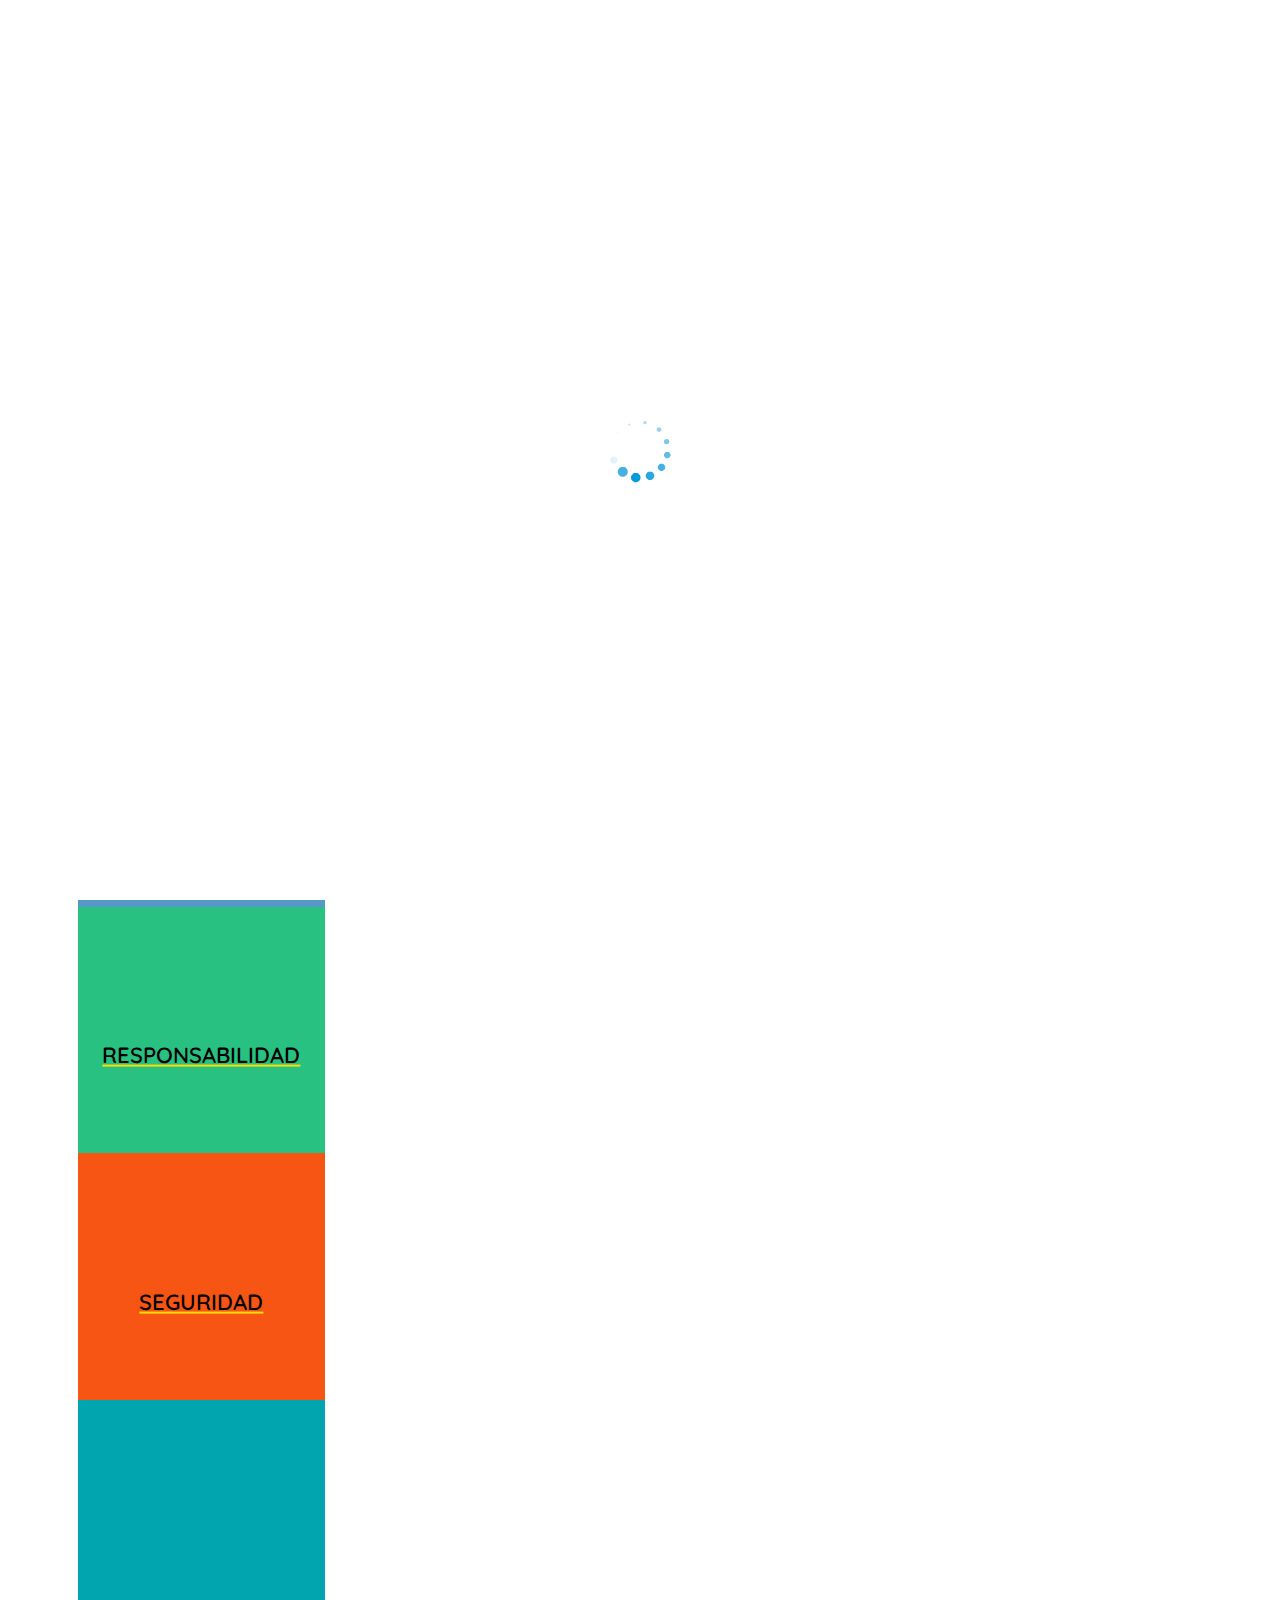
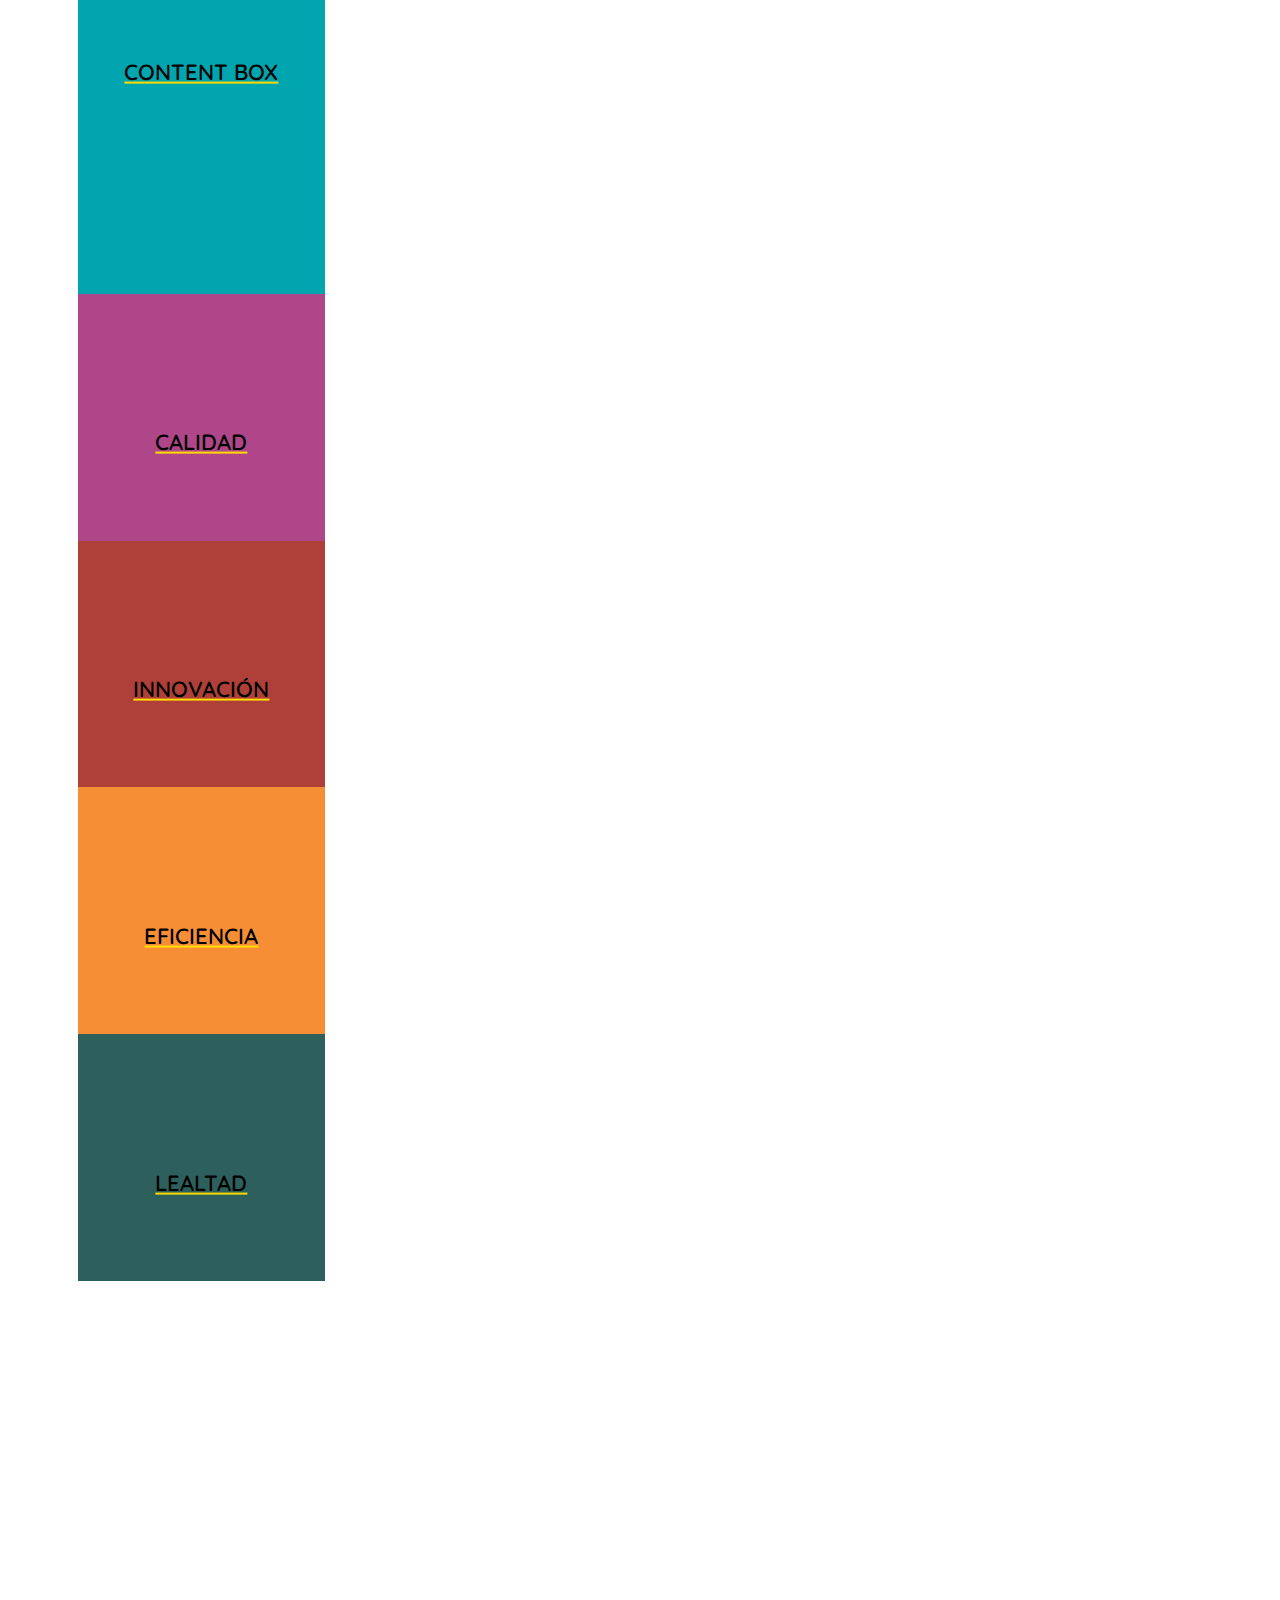
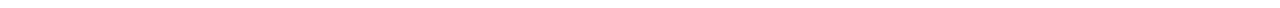
==== commit 5f14eb52: "Titulo about" ====
--- a/about.html
+++ b/about.html
@@ -56,7 +56,7 @@
 
 	 $(function(){
 	setTimeout(function(){
-	$('.text-animation').removeClass('hidden-text');
+	$('.text-animation-about').removeClass('hidden-text-about');
 	}, 500);
 	})();
  
@@ -156,18 +156,13 @@
 </div>
 <div class="white"></div>
  
-		<ul class="text-animation hidden-text center_ul">
-			<li>E</li>
-			<li>X</li>
-			<li>P</li>
-			<li>E</li>
-			<li>R</li>
-			<li>I</li>
-			<li>E</li>
-			<li>N</li>
-			<li>C</li>
-			<li>E</li>
-			<li>S</li>
+		<ul class="text-animation-about hidden-text-about center_ul">
+			<li>A</li>
+			<li>B</li>
+			<li>O</li>
+			<li>U</li>
+			<li>T</li>
+		 
 
 		</ul>
 
@@ -195,7 +190,7 @@
 					  <div class="content-box-icon">
 						<i class="fas fa-handshake icon_1"></i>
 					  </div>
-					  <h1>Respeto<span>One</span></h1>
+					  <h1>Respeto</span></h1>
 				  </a>
 				  <div class="content-box-text">
 					<p>Lorem ipsum, dolor sit amet consectetur adipisicing elit.
@@ -216,7 +211,7 @@
 							<div class="content-box-icon">
 								<i class="fas fa-balance-scale icon_1"></i>
 							</div>
-							<h1>Honestidad<span>Two</span></h1>
+							<h1>Honestidad</span></h1>
 						</a>
 						<div class="content-box-text">
 						<p>Lorem ipsum, dolor sit amet consectetur adipisicing elit.
@@ -243,7 +238,7 @@
 									<div class="content-box-icon">
 										<i class="fas fa-user-clock icon_1"></i>
 									</div>
-									<h1>Responsabilidad <span>Three</span></h1>
+									<h1>Responsabilidad</span></h1>
 								</a>
 								<div class="content-box-text">
 								<p>Lorem ipsum, dolor sit amet consectetur adipisicing elit.
@@ -263,7 +258,7 @@
 											<div class="content-box-icon">
 												<i class="fas fa-user-lock icon_1"></i>
 											</div>
-											<h1>Seguridad<span>Four</span></h1>
+											<h1>Seguridad</span></h1>
 										</a>
 										<div class="content-box-text">
 										<p>Lorem ipsum, dolor sit amet consectetur adipisicing elit.
@@ -291,7 +286,7 @@
 									<div class="content-box-icon">
 										<img src="images/img-5.png" alt="">
 									</div>
-									<h1>Content box <span>Five</span></h1>
+									<h1>Content box</span></h1>
 								</a>
 								<div class="content-box-text">
 								<p>Lorem ipsum, dolor sit amet consectetur adipisicing elit.
@@ -314,7 +309,7 @@
 									<div class="content-box-icon">
 										<i class="fas fa-chart-line icon_1"></i>
 									</div>
-									<h1>Calidad<span>Six</span></h1>
+									<h1>Calidad</span></h1>
 								</a>
 								<div class="content-box-text">
 								<p>Lorem ipsum, dolor sit amet consectetur adipisicing elit.
@@ -334,7 +329,7 @@
 											<div class="content-box-icon">
 												<i class="fas fa-lightbulb icon_1"></i>
 											</div>
-											<h1>Innovación<span>Seven</span></h1>
+											<h1>Innovación</span></h1>
 										</a>
 										<div class="content-box-text">
 										<p>Lorem ipsum, dolor sit amet consectetur adipisicing elit.
@@ -358,7 +353,7 @@
 									<div class="content-box-icon">
 						                  <i class="fas fa-user-check icon_1"></i>
 									</div>
-									<h1>Eficiencia<span>Eight</span></h1>
+									<h1>Eficiencia</span></h1>
 								</a>
 								<div class="content-box-text">
 								<p>Lorem ipsum, dolor sit amet consectetur adipisicing elit.
@@ -377,7 +372,7 @@
 											<div class="content-box-icon">
 												<i class="fas fa-award icon_1"></i>
 											</div>
-											<h1>Lealtad<span>Nine</span></h1>
+											<h1>Lealtad</span></h1>
 										</a>
 										<div class="content-box-text">
 										<p>Lorem ipsum, dolor sit amet consectetur adipisicing elit.
--- a/css/style.css
+++ b/css/style.css
@@ -2554,11 +2554,7 @@
       background-color: white;
       color:#4183c4;
        }
-
-
-
-
-
+ 
 
        .social-buttons .social-icon.youtube{
         font-size: 22px;
@@ -2658,11 +2654,7 @@
 
 }
 
-
-
-
-
-
+ 
 
 .fm-video .vjs-big-play-button:hover{
 	animation: none;
@@ -2693,6 +2685,70 @@
   display: flex;
   justify-content: center
 }
+
+
+
+
+
+
+
+
+/*TITTLE BEACH*/
+
+.text-animation-about{
+  list-style: none;
+  position: absolute;
+left: 50%;
+ /* top: 50%;*/
+  transform: translateX(-50%) translateY(-50%);
+ /* padding: 0; */
+ padding-left: 0;
+}
+
+
+.text-animation-about li{
+  display: inline-block;
+  margin-right: 5px;
+  font-weight: 300;
+ color: #000;
+  font-size: 5rem;
+  opacity: 1;
+  transition: all 2.5s ease;
+
+}
+
+.text-animation-about li:last-child{
+  margin-right: 0;
+}
+
+.text-animation-about.hidden-text-about{
+  opacity: 0;
+
+}
+.text-animation-about.hidden-text-about li:nth-child(1) { transform: translateX(95px) translateY(-100px);}
+.text-animation-about.hidden-text-about li:nth-child(2) { transform: translateX(-170px) translateY(80px);}
+.text-animation-about.hidden-text-about li:nth-child(3) { transform: translateX(-380px) translateY(850px);}
+.text-animation-about.hidden-text-about li:nth-child(4) { transform: translateX(190px) translateY(-300px);}
+.text-animation-about.hidden-text-about li:nth-child(5) { transform: translateX(270px) translateY(320px);}
+ 
+
+
+@media screen and (max-width:768px ){
+.text-animation-about li{
+display: inline-block;
+  margin-right: 5px;
+  font-weight: 300;
+ color: #000;
+  font-size: 2.2rem;
+  opacity: 1;
+  transition: all 2.5s ease;
+  padding-left: 0px;
+}
+}
+ 
+
+
+
 
 
       /* ------------------------- */
@@ -2751,7 +2807,7 @@
 }
 
 .bg-two .content-box-expend{
-  background: #ffbb02;
+  background: #5499C7;
   left: 0;
   bottom: 0;
   top: auto;
@@ -2873,6 +2929,7 @@
 .content-box .content-box-icon .icon_1{
   width: 100%;
   font-size: 50px;
+  color: #000;
 }  
 
 
@@ -2887,16 +2944,17 @@
 }
 
 .main-wrapper h1{
-  color: #fff;
+  color: #000;
+  /* color: #fff; */
   font-size: 22px;
   line-height: 1.4;
   font-weight: 600;
   text-transform:uppercase;  
 }
 
-.main-wrapper h1 span{
+/* .main-wrapper h1 span{
   display: block;
-}
+} */
 
 .content-box-expend .content-box-text{
   width: 0;
@@ -2921,6 +2979,7 @@
 .content-box-expend:hover h1{
   float: left;
   margin-left: 30px;
+  margin-top: 8px;
 }
 
 
@@ -2968,6 +3027,7 @@
   .content-box-expend:hover h1{
     padding-top: 0px;
     margin-left: 35px;
+    margin-top: 8px;
   } 
   .content-box-expend .content-box-text p{
     font-size: 15px;
@@ -3029,6 +3089,7 @@
   .content-box-expend:hover h1{
     padding-top: 0px;
     margin-left: 35px;
+    margin-top: 8px;
   }
   .bg-six .content-box-expend{
     left: 0px;
@@ -3094,6 +3155,7 @@
   .content-box-expend:hover h1{
     padding-top: 0px;
     margin-left: 35px;
+    margin-top: 8px;
   }
   .bg-six .content-box-expend{
     left: 0px;
@@ -3108,8 +3170,8 @@
     font-size: 35px;
   }  
   .content-box-expend:hover .content-box-title{
-    margin-left: 89px;
-  }
-
-}
-
+    margin-left: 85px;
+  }
+
+}
+
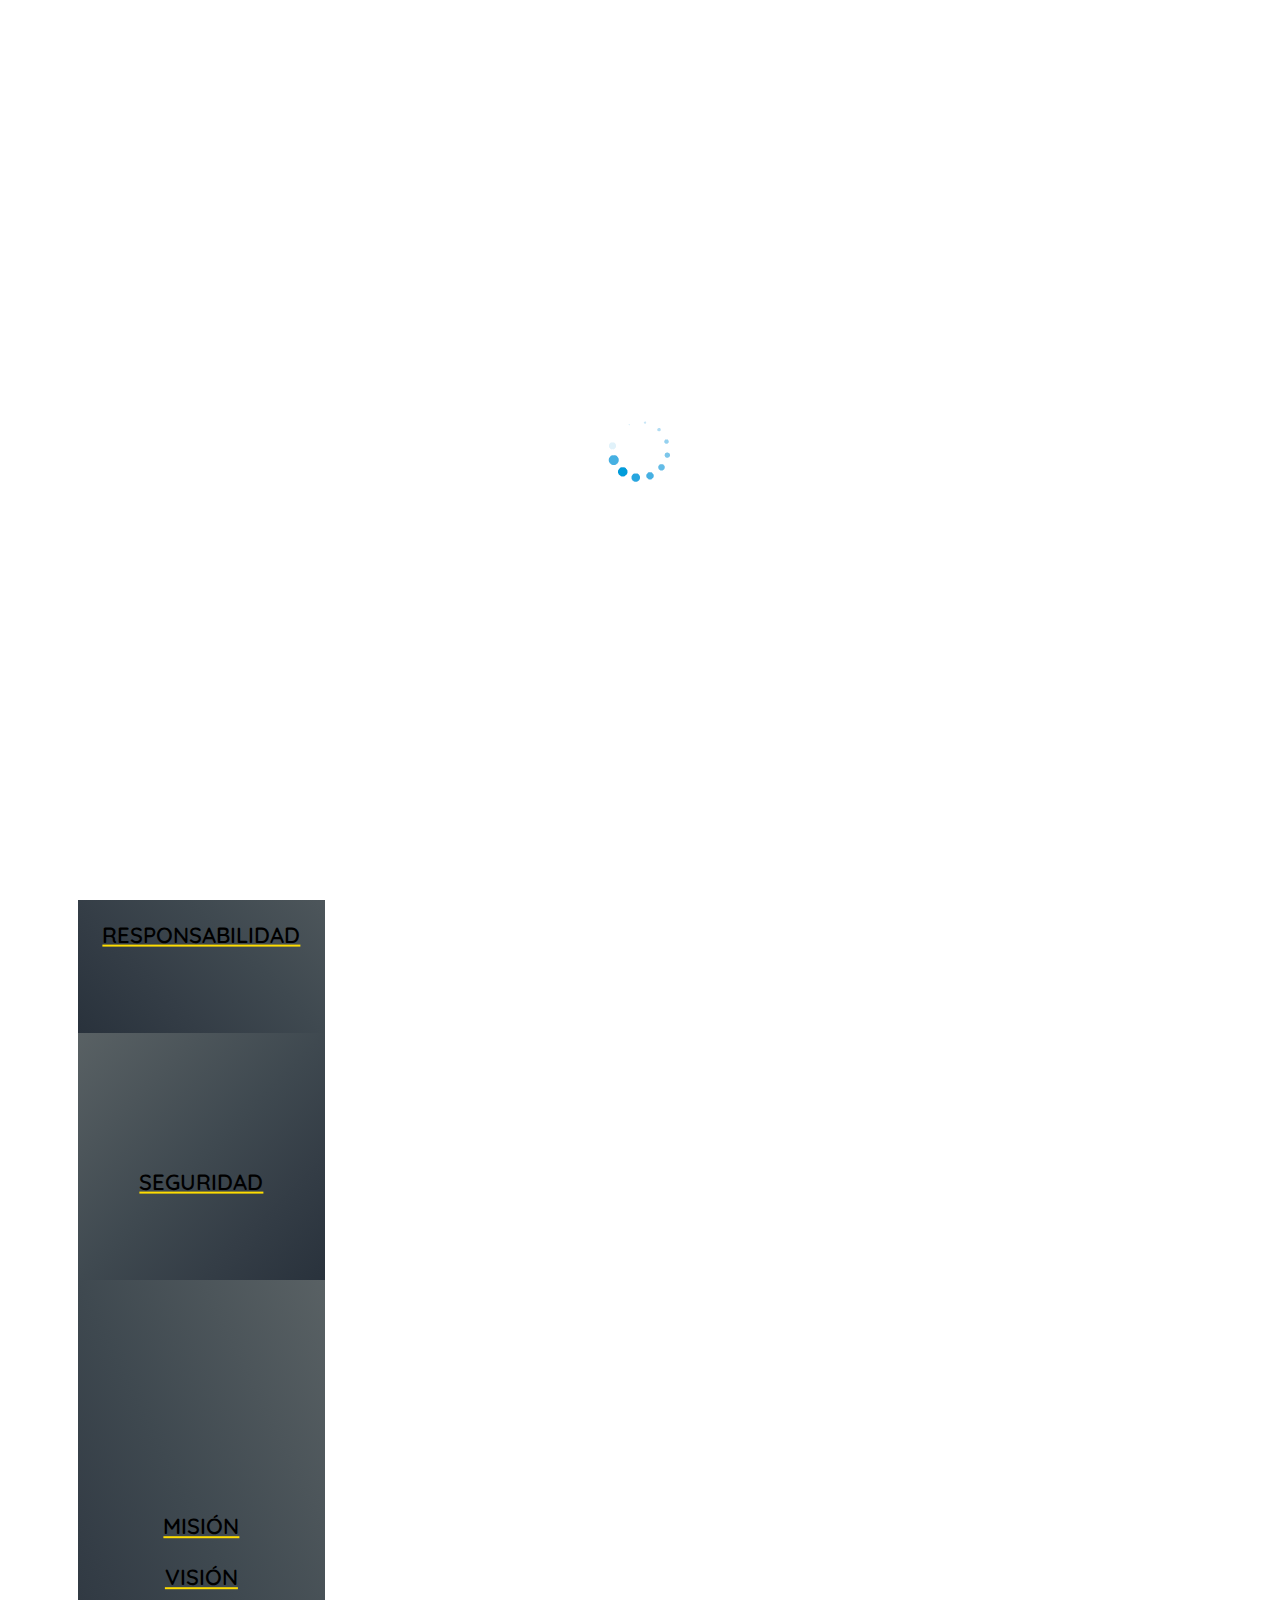
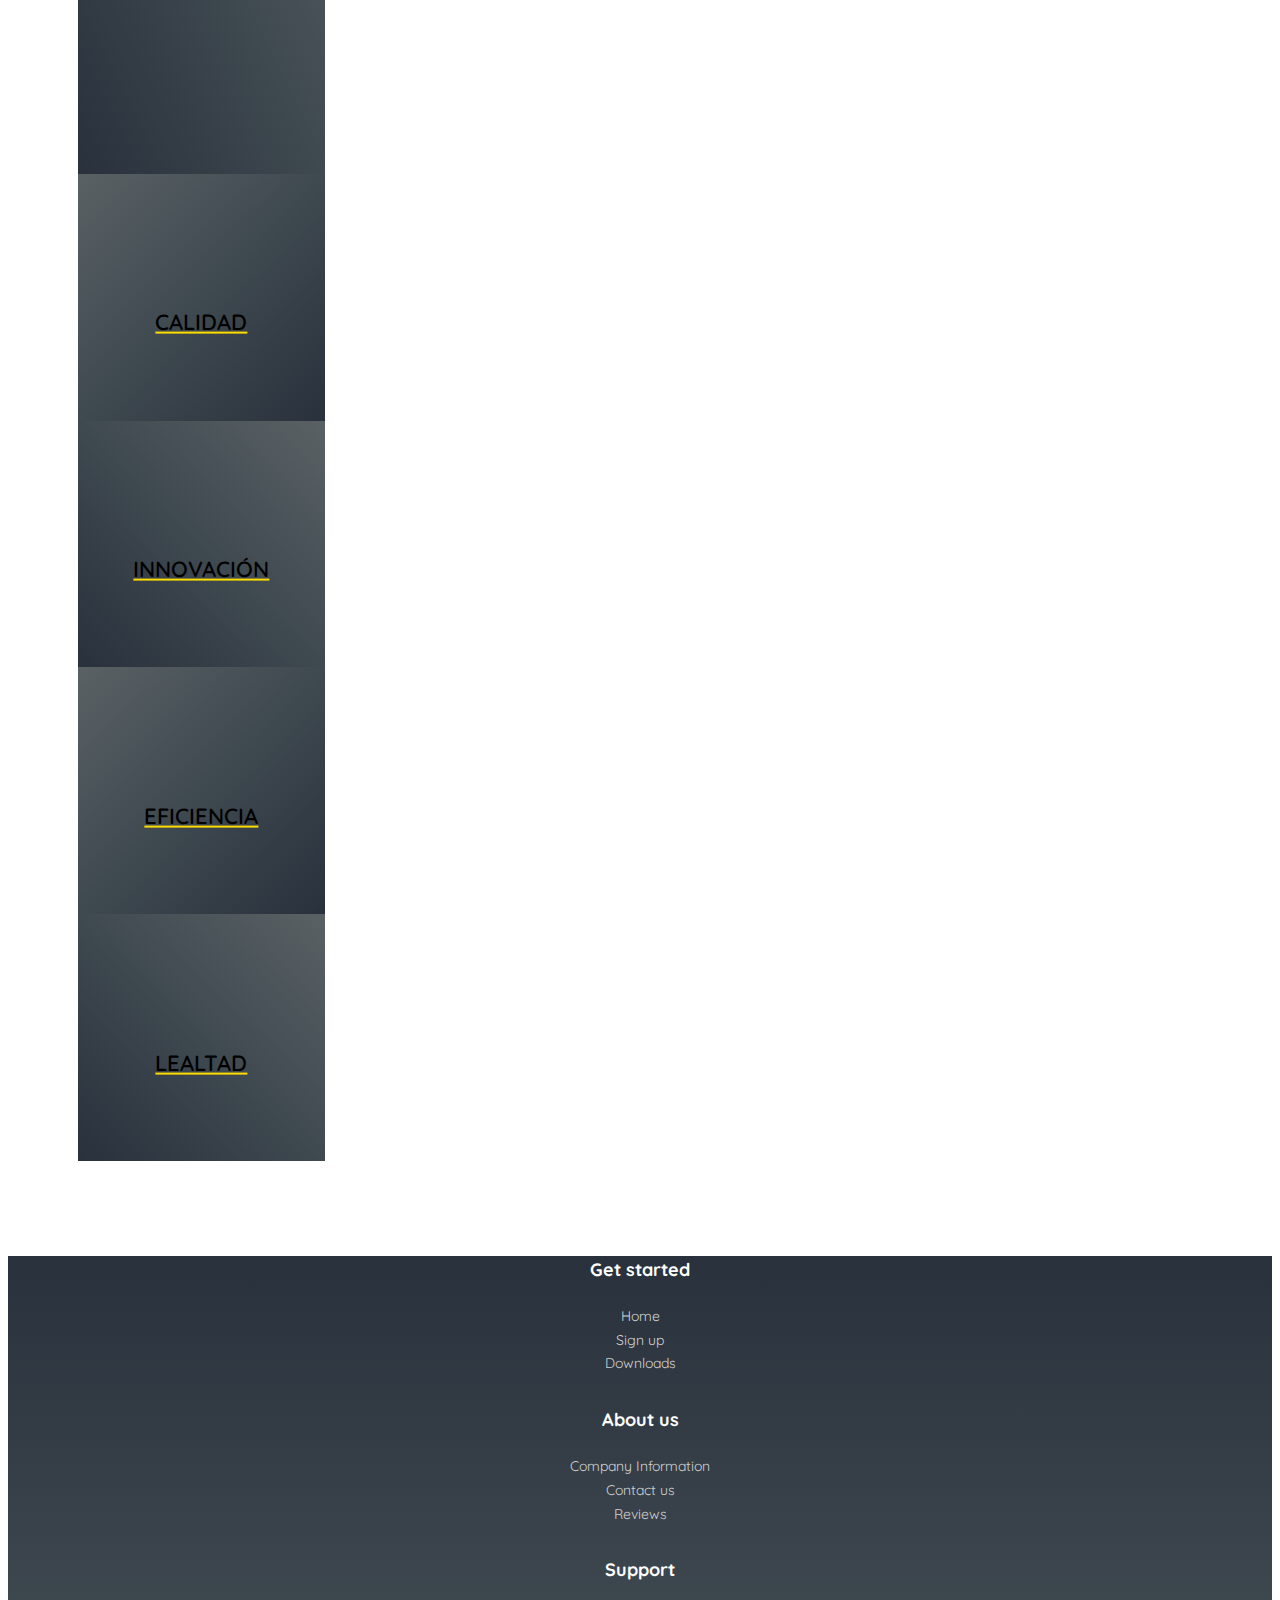
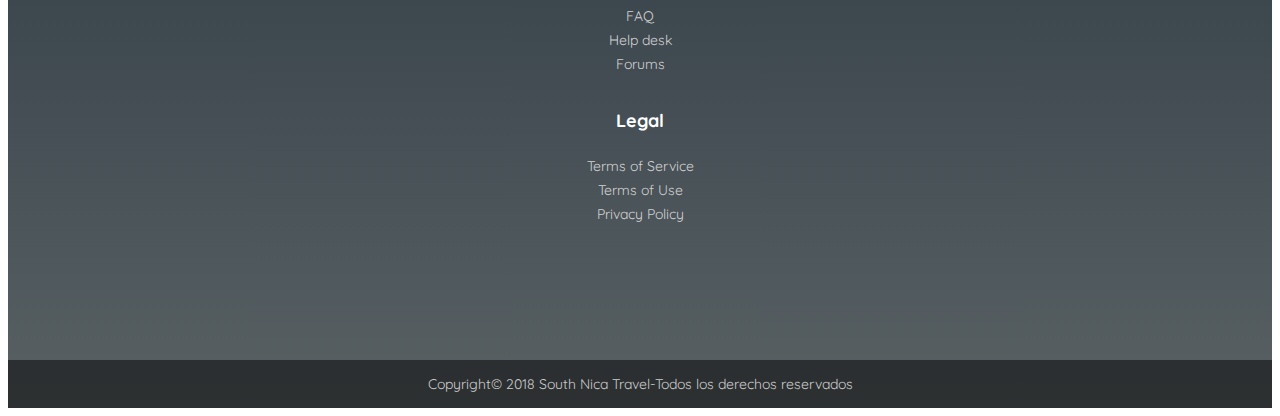
==== commit d8f25d96: "config all sections" ====
--- a/about.html
+++ b/about.html
@@ -4,7 +4,6 @@
 	<meta charset="UTF-8">
 	<title>About</title>
 	<meta http-equiv="X-UA-Compatible" content="IE=edge">
-	<title>South Nica Travel</title>
 	<meta name="viewport" content="width=device-width, initial-scale=1">
 	<meta name="description" content="" />
 	<meta name="keywords" content="" />
@@ -111,7 +110,7 @@
 							<ul>
 								<li class="active"><a href="index.html"><i class="fas fa-home hidden-sm hidden-md hidden-lg"></i>Home</a></li>
 								<li class="has-dropdown">
-									<a href="tours.html"><i class="fas fa-car hidden-sm hidden-md hidden-lg"></i>Services</a>
+									<a href="services.html"><i class="fas fa-car hidden-sm hidden-md hidden-lg"></i>Services</a>
 									<ul class="dropdown">
 
 										<li><a href="#"><i class="fas fa-home hidden-sm hidden-md hidden-lg"></i>Transporte Privado</a></li>
@@ -166,10 +165,7 @@
 
 		</ul>
 
-
-
-
-
+ 
 
 <!-- SECTIONS ABOUT -->
 		<section class="images-beach">
@@ -181,7 +177,7 @@
 		<div class="row ten-cols">
 
 			<!-- Content Box 1-->
-		    <div class="col-md-2 no-space">
+		    <div class="col-md-2 no-space ">
 			<!-- 1 -->
                   <div class="content-box bg-one">
 
@@ -190,7 +186,7 @@
 					  <div class="content-box-icon">
 						<i class="fas fa-handshake icon_1"></i>
 					  </div>
-					  <h1>Respeto</span></h1>
+					  <h1>Respeto</h1>
 				  </a>
 				  <div class="content-box-text">
 					<p>Lorem ipsum, dolor sit amet consectetur adipisicing elit.
@@ -211,7 +207,7 @@
 							<div class="content-box-icon">
 								<i class="fas fa-balance-scale icon_1"></i>
 							</div>
-							<h1>Honestidad</span></h1>
+							<h1>Honestidad</h1>
 						</a>
 						<div class="content-box-text">
 						<p>Lorem ipsum, dolor sit amet consectetur adipisicing elit.
@@ -238,7 +234,7 @@
 									<div class="content-box-icon">
 										<i class="fas fa-user-clock icon_1"></i>
 									</div>
-									<h1>Responsabilidad</span></h1>
+									<h1>Responsabilidad</h1>
 								</a>
 								<div class="content-box-text">
 								<p>Lorem ipsum, dolor sit amet consectetur adipisicing elit.
@@ -258,7 +254,7 @@
 											<div class="content-box-icon">
 												<i class="fas fa-user-lock icon_1"></i>
 											</div>
-											<h1>Seguridad</span></h1>
+											<h1>Seguridad</h1>
 										</a>
 										<div class="content-box-text">
 										<p>Lorem ipsum, dolor sit amet consectetur adipisicing elit.
@@ -286,7 +282,8 @@
 									<div class="content-box-icon">
 										<img src="images/img-5.png" alt="">
 									</div>
-									<h1>Content box</span></h1>
+									<h1>Misión</h1>
+									<h1>Visión</h1>
 								</a>
 								<div class="content-box-text">
 								<p>Lorem ipsum, dolor sit amet consectetur adipisicing elit.
@@ -309,7 +306,7 @@
 									<div class="content-box-icon">
 										<i class="fas fa-chart-line icon_1"></i>
 									</div>
-									<h1>Calidad</span></h1>
+									<h1>Calidad</h1>
 								</a>
 								<div class="content-box-text">
 								<p>Lorem ipsum, dolor sit amet consectetur adipisicing elit.
@@ -329,7 +326,7 @@
 											<div class="content-box-icon">
 												<i class="fas fa-lightbulb icon_1"></i>
 											</div>
-											<h1>Innovación</span></h1>
+											<h1>Innovación</h1>
 										</a>
 										<div class="content-box-text">
 										<p>Lorem ipsum, dolor sit amet consectetur adipisicing elit.
@@ -353,7 +350,7 @@
 									<div class="content-box-icon">
 						                  <i class="fas fa-user-check icon_1"></i>
 									</div>
-									<h1>Eficiencia</span></h1>
+									<h1>Eficiencia</h1>
 								</a>
 								<div class="content-box-text">
 								<p>Lorem ipsum, dolor sit amet consectetur adipisicing elit.
@@ -372,7 +369,7 @@
 											<div class="content-box-icon">
 												<i class="fas fa-award icon_1"></i>
 											</div>
-											<h1>Lealtad</span></h1>
+											<h1>Lealtad</h1>
 										</a>
 										<div class="content-box-text">
 										<p>Lorem ipsum, dolor sit amet consectetur adipisicing elit.
@@ -402,19 +399,53 @@
 
  
 		</section>
-
-		<br>
-		<br>
-		<br>
-		<br>
-		<br>
-		<br>
-		<br>
-		<br>
-		<br>
-		<br>
-
- 
+		<footer id="myFooter">
+			<div class="container">
+			    <div class="row">
+				   <div class="col-sm-3 myCols">
+					  <h5>Get started</h5>
+					  <ul>
+						 <li><a href="#">Home</a></li>
+						 <li><a href="#">Sign up</a></li>
+						 <li><a href="#">Downloads</a></li>
+					  </ul>
+				   </div>
+				   <div class="col-sm-3 myCols">
+					  <h5>About us</h5>
+					  <ul>
+						 <li><a href="#">Company Information</a></li>
+						 <li><a href="#">Contact us</a></li>
+						 <li><a href="#">Reviews</a></li>
+					  </ul>
+				   </div>
+				   <div class="col-sm-3 myCols">
+					  <h5>Support</h5>
+					  <ul>
+						 <li><a href="#">FAQ</a></li>
+						 <li><a href="#">Help desk</a></li>
+						 <li><a href="#">Forums</a></li>
+					  </ul>
+				   </div>
+				   <div class="col-sm-3 myCols">
+					  <h5>Legal</h5>
+					  <ul>
+						 <li><a href="#">Terms of Service</a></li>
+						 <li><a href="#">Terms of Use</a></li>
+						 <li><a href="#">Privacy Policy</a></li>
+					  </ul>
+				   </div>
+			    </div>
+			</div>
+			<div class="social-networks">
+			    <a href="#" class="twitter"><i class="fa fa-twitter"></i></a>
+			    <a href="#" class="facebook"><i class="fa fa-facebook-official"></i></a>
+			    <a href="#" class="google"><i class="fa fa-google-plus"></i></a>
+			</div>
+			<div class="footer-copyright">
+			    <p>	Copyright&copy; 2018 South Nica Travel-Todos
+				los derechos reservados</p>
+			</div>
+		 </footer>
 
 	<!-- jQuery -->
 
@@ -429,7 +460,8 @@
 		<!-- fancybox.js -->
 
 	
-
+	<!-- jQuery -->
+	<script src="js/jquery.min.js"></script>
 	<!-- jQuery Easing -->
 	<script src="js/jquery.easing.1.3.js"></script>
 	<!-- Bootstrap -->
--- a/css/style.css
+++ b/css/style.css
@@ -7,7 +7,7 @@
 
 /* =======================================================
 *
-* 	Template Style
+* 	My Style
 *
 * ======================================================= */
 body {
@@ -46,9 +46,7 @@
 
  .fa-home, .fa-sun, .fa-car, .fa-map, .fa-tty, .fa-users{
   margin-right: 30px;
-
-
-
+ 
 }
 .texto-center-parallax2{
   display: flex;
@@ -291,7 +289,9 @@
   position: relative; }
 
 
-
+  #colorlib-contact {
+    background: white
+  }
 #colorlib-hero {
   height: 650px;
   background: #fff url(../images/AggressiveGrouchyHammerkop-max-1mbs.gif) no-repeat center center;
@@ -421,11 +421,13 @@
 #colorlib-amenities,
 #colorlib-subscribe,
 #colorlib-footer {
+  
   width: 100%;
   display: block;
   float: left;
   padding: 9em 0;
-  clear: both; }
+  clear: both;
+ }
   @media screen and (max-width: 768px) {
     #colorlib-hotel,
     .colorlib-tour,
@@ -450,53 +452,7 @@
   .bg-primary-color p {
     color: #fff !important; }
 
-#colorlib-reservation {
-  clear: both;
-  z-index: 1; }
-  #colorlib-reservation .search-wrap {
-    width: 100%;
-    float: left;
-    display: block;
-    position: relative;
-    z-index: 9;
-    margin-top: -4em !important;
-    padding: 0; }
-  #colorlib-reservation .booknow {
-    margin-top: 5px;
-    display: block; }
-    #colorlib-reservation .booknow h2, #colorlib-reservation .booknow span {
-      color: #fff; }
-    #colorlib-reservation .booknow h2 {
-      text-transform: uppercase;
-      font-size: 24px;
-      margin-bottom: 20px; }
-    #colorlib-reservation .booknow span {
-      font-size: 12px;
-      text-transform: uppercase;
-      letter-spacing: 1px; }
-  #colorlib-reservation .nav-tabs li {
-    padding: 0;
-    margin-right: 2px;
-    background: #FFDD00;
-    font-size: 16px !important; }
-    #colorlib-reservation .nav-tabs li a {
-      padding: 15px 20px !important;
-      color: #000; }
-    #colorlib-reservation .nav-tabs li.active {
-      color: #fff !important !important;
-      background: #2C2E3E !important; 
-    }
-  @media screen and (max-width: 768px) {
-    #colorlib-reservation .nav-tabs {
-      margin-left: 10px; }
-      #colorlib-reservation .nav-tabs li {
-        font-size: 13px !important; }
-        #colorlib-reservation .nav-tabs li a {
-          padding: 10px !important; } }
-  #colorlib-reservation .tab-content {
-    background: #2C2E3E;
-    padding: 30px 60px;
-     }
+ 
 
 .colorlib-form label {
   font-weight: normal;
@@ -539,6 +495,10 @@
     position: relative;
     padding: 0;
     margin: 0; }
+    #colorlib-reservation .tab-content {
+      background-image: linear-gradient(to bottom, #29323c, #343d46, #3f4950, #4c555a, #596164) !important;
+      padding: 30px 60px !important;
+  }
     .colorlib-form .form-group .form-field .icon {
       position: absolute;
       top: 50%;
@@ -1402,7 +1362,7 @@
     font-size: 34px;
     margin-bottom: 20px;
     line-height: 1.5;
-    color: #000;
+    color: white;
     position: relative; }
 
 #colorlib-subscribe {
@@ -1570,7 +1530,7 @@
           position: absolute;
           right: 0px;
           font-family: 'icomoon';
-          speak: none;
+          speak: none ;
           font-style: normal;
           font-weight: normal;
           font-variant: normal;
@@ -2209,7 +2169,7 @@
 
 
 .images-beach{
-  padding: 120px 0 0;
+  padding: 0px 0 0;
   /* margin-top: 200px; */
 
 }
@@ -2434,164 +2394,107 @@
  
 /*Footer*/
 
-
-.img-footer{
-
-    position: relative;
-  margin-right: 0px;
-}
-
- 
-/*FOOTER*/
-
-.contenedor{
-  padding-top: 30px;
-  min-height: 100%;
-  text-align: center;
-}
-
-.social-buttons{
-display: inline-block ;
-background: linear-gradient(rgba(0,0,0,0.8), rgba(0,0,0,0.9));
-padding:30px;
-padding-bottom: 5px;
-text-align: center;
-border-radius: 50px;
-margin: 20px 10px;
-border: 6px solid orangered;
-
-}
-
-
-.social-buttons .social-margin{
-  margin-right: 15px;
-}
-
-.social-buttons a, .social-buttons a:hover,
-.social-buttons a:focus, .social-buttons a:active{
-  text-decoration: none;
-}
-
-.social-buttons .social-icon{
-  margin-bottom: 15px;
-  box-sizing: border-box;
-  border-radius: 138px;
-  border: 4px solid;
-  text-align: center;
-  width: 50px;
-  height: 50px;
-  display: inline-block;
-  line-height: 1px;
-  padding-top: 11px;
-  transition: all 0.5s;
-
-}
-
-.social-buttons .social-icon:hover{
-  transform: rotate(360deg) scale(1.3);
-}
-
-
-.social-buttons .social-icon.facebook{
-font-size: 22px;
-padding-top: 9px;
-border-color:#3b5999;
-background-color: #3b5999;
-color: white;
-
-}
-
-.social-buttons .social-icon.facebook:hover{
- background-color: white;
- color: #3b5999;
-  }
-
-  .social-buttons .social-icon.twitter{
-    font-size: 22px;
-    padding-top: 10px;
-    padding-left: 2px;
-    border-color:#55acee;
-    background-color: #55acee;
+#myFooter {
+  background-image: linear-gradient(to bottom, #29323c, #343d46, #3f4950, #4c555a, #596164) !important;
+	color:white;
+}
+
+#myFooter .footer-copyright{
+	background-color: rgba(0,0,0,.5);
+	padding-top:3px;
+	padding-bottom:3px;
+	text-align: center;
+}
+
+#myFooter .footer-copyright p{
+	margin:10px;
+	color: #ccc;
+}
+
+#myFooter ul{
+	list-style-type: none;
+    padding-left: 0;
+    line-height: 1.7;
+
+}
+
+#myFooter h5{
+	font-size: 18px;
     color: white;
-    
-    }
-
-
-    .social-buttons .social-icon.twitter:hover{
-      background-color: white;
-      color: #55acee;
-       }
-
-
-
-       .social-buttons .social-icon.linkedin{
-        font-size: 24px;
-        padding-top: 8px;
-        padding-left: 1px;
-        border-color:#0077B5;
-        background-color: #0077B5;
-        color: white;
-        
-        }
-
-        
-    .social-buttons .social-icon.linkedin:hover{
-      background-color: white;
-      color: #0077B5;
-       }
-
-       .social-buttons .social-icon.github{
-        font-size: 22px;
-        padding-top: 9px;
-        border-color:#4183c4;
-        background-color: #4183c4;
-        color: white;
-        
-        }
-
-        
-    .social-buttons .social-icon.github:hover{
-      background-color: white;
-      color:#4183c4;
-       }
- 
-
-       .social-buttons .social-icon.youtube{
-        font-size: 22px;
-        padding-top: 9px;
-        padding-left: 0px;
-        border-color:#cd201f;
-        background-color: #cd201f;
-        color: white;
-        
-        }
-
-        
-    .social-buttons .social-icon.youtube:hover{
-      background-color: white;
-      color: #cd201f;
-       }
-
-       .social-buttons .social-icon.google{
-        font-size: 22px;
-        padding-top: 9px;
-        padding-left: 0px;
-        border-color:#dd4b39;
-        background-color: #dd4b39;
-        color: white;
-        
-        }
-
-        
-    .social-buttons .social-icon.google:hover{
-      background-color: white;
-      color: #dd4b39;
-       }
-
-
-
-        
-      
+    font-weight: bold;
+    margin-top: 30px;
+}
+
+#myFooter a{
+	color:#d2d1d1;
+	text-decoration: none;
+}
+
+#myFooter a:hover, #myFooter a:focus{
+	text-decoration: none;
+	color:white;
+}
+
+#myFooter .myCols{
+	text-align: center;
+}
+
+#myFooter .social-networks{
+	text-align: center;
+	padding-top: 30px;
+	padding-bottom: 38px;
+}
+
+#myFooter .social-networks a{
+    font-size: 32px;
+    margin-right: 5px;
+    margin-left: 5px;
+    color: #f9f9f9;
+    padding: 10px;
+    transition: 0.2s;
+}
+
+#myFooter .social-networks a:hover{
+	text-decoration: none;
+
+}
+
+#myFooter .facebook:hover{
+	color:#0077e2;
+}
+
+#myFooter .google:hover{
+	color:#ef1a1a;
+}
+
+#myFooter .twitter:hover{
+	color: #00aced;
+}
+
+@media screen and (max-width: 767px){
+	#myFooter {
+		text-align: center;
+	}
+}
+
+
+
+/* CSS used for positioning the footers at the bottom of the page. */
+/* You can remove this. */
+
+
+
+.content{
+	flex: 1 0 auto;
+	-webkit-flex: 1 0 auto;
+	min-height: 200px;
+}
+
+#myFooter{
+	flex: 0 0 auto;
+    -webkit-flex: 0 0 auto;
+}
+
       /* ------------------------- */
 /* Estilos CSS del Reproductor */
 /* ------------------------- */
@@ -2686,11 +2589,13 @@
   justify-content: center
 }
 
-
-
-
-
-
+ 
+
+ 
+      /* ------------------------- */
+/* SECTION ABOUT */
+/* ------------------------- */
+ 
 
 
 /*TITTLE BEACH*/
@@ -2699,9 +2604,7 @@
   list-style: none;
   position: absolute;
 left: 50%;
- /* top: 50%;*/
   transform: translateX(-50%) translateY(-50%);
- /* padding: 0; */
  padding-left: 0;
 }
 
@@ -2725,6 +2628,8 @@
   opacity: 0;
 
 }
+
+
 .text-animation-about.hidden-text-about li:nth-child(1) { transform: translateX(95px) translateY(-100px);}
 .text-animation-about.hidden-text-about li:nth-child(2) { transform: translateX(-170px) translateY(80px);}
 .text-animation-about.hidden-text-about li:nth-child(3) { transform: translateX(-380px) translateY(850px);}
@@ -2733,30 +2638,7 @@
  
 
 
-@media screen and (max-width:768px ){
-.text-animation-about li{
-display: inline-block;
-  margin-right: 5px;
-  font-weight: 300;
- color: #000;
-  font-size: 2.2rem;
-  opacity: 1;
-  transition: all 2.5s ease;
-  padding-left: 0px;
-}
-}
- 
-
-
-
-
-
-      /* ------------------------- */
-/* SECTION ABOUT */
-/* ------------------------- */
-
-
-
+/*box content about*/
 
 .main-wrapper{
   width:100%;
@@ -2765,6 +2647,9 @@
   margin-top: 40px;
   margin-bottom: 40px;
   padding: 55px;/*opcional*/
+  /* position: relative;
+  z-index: 0; */
+  /*probar mañana*/
 }
 
 .content-box{
@@ -2801,46 +2686,46 @@
 }
 
 .bg-one .content-box-expend{
-background: #01d3e0;
+  background-image: linear-gradient(to right top, #29323c, #343d46, #3f4950, #4c555a, #596164);
 top: 0;
 left: 0;
 }
 
 .bg-two .content-box-expend{
-  background: #5499C7;
+  background-image: linear-gradient(to left top, #29323c, #343d46, #3f4950, #4c555a, #596164);
   left: 0;
   bottom: 0;
   top: auto;
   right: 0;
   }
 .bg-three .content-box-expend{
-    background:#28c181;
+  background-image: linear-gradient(to right top, #29323c, #343d46, #3f4950, #4c555a, #596164);    
     left: 0;
     top: 0;
 
     }
 .bg-four .content-box-expend{
-      background: #f75514;
+  background-image: linear-gradient(to left top, #29323c, #343d46, #3f4950, #4c555a, #596164);
       left: 0;
       bottom: 0;
       top: auto;
       right: 0;
       }
 .bg-five .content-box-expend{
-background: #00a5af;
+  background-image: linear-gradient(to right top, #29323c, #343d46, #3f4950, #4c555a, #596164);
 right: 0;
 top: 0;
 
 }      
 .bg-six .content-box-expend{
-  background: #af4689;
+  background-image: linear-gradient(to left top, #29323c, #343d46, #3f4950, #4c555a, #596164); 
   right: 0;
   top: 0;
 
 
   } 
 .bg-seven .content-box-expend{
-  background: #af4039;
+  background-image: linear-gradient(to right top, #29323c, #343d46, #3f4950, #4c555a, #596164);   
   left: auto;
   bottom: 0;
   top: auto;
@@ -2849,12 +2734,12 @@
   
   } 
 .bg-eight .content-box-expend{
-  background: #f68e36;
+  background-image: linear-gradient(to left top, #29323c, #343d46, #3f4950, #4c555a, #596164);   
   right: 0;
   top: 0;
   }
 .bg-nine .content-box-expend{
-  background: #2d605c;
+  background-image: linear-gradient(to right top, #29323c, #343d46, #3f4950, #4c555a, #596164);
   left: auto;
   bottom: 0;
   top: auto;
@@ -2982,9 +2867,36 @@
   margin-top: 8px;
 }
 
-
-/*RESPONSIVE SECTION ABOUT*/
-
+ 
+/*titulo about responsive*/
+@media screen and (max-width:768px ){
+  .text-animation-about li{
+  display: inline-block;
+    margin-right: 5px;
+    font-weight: 300;
+   color: #000;
+    font-size: 2.2rem;
+    opacity: 1;
+    transition: all 2.5s ease;
+    padding-left: 0px;
+   }
+  }
+
+/*RESPONSIVE CONTENT BOX ABOUT*/
+
+
+@media screen and (max-width:768px ){
+.text-animation-about li{
+display: inline-block;
+  margin-right: 5px;
+  font-weight: 300;
+ color: #000;
+  font-size: 2.2rem;
+  opacity: 1;
+  transition: all 2.5s ease;
+  padding-left: 0px;
+}
+}
 
 
 @media only screen and (min-width:992px) and (max-width:1199px){
